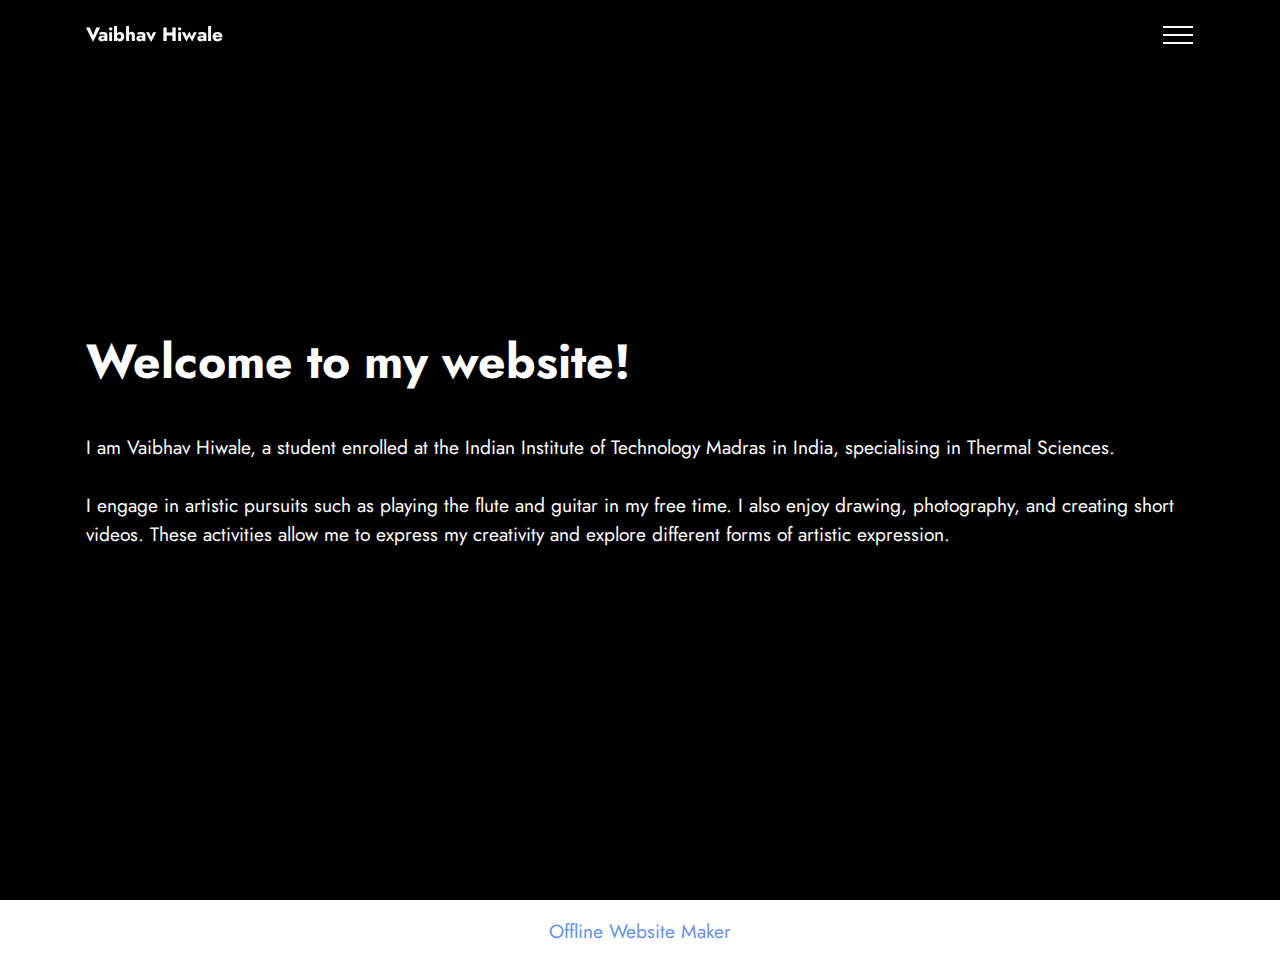
==== index.html @ 2e1b5f5d "u" ====
<!DOCTYPE html>
<html  >
<head>
  <!-- Site made with Mobirise Website Builder v5.9.6, https://mobirise.com -->
  <meta charset="UTF-8">
  <meta http-equiv="X-UA-Compatible" content="IE=edge">
  <meta name="generator" content="Mobirise v5.9.6, mobirise.com">
  <meta name="viewport" content="width=device-width, initial-scale=1, minimum-scale=1">
  <link rel="shortcut icon" href="assets/images/website-128x128.png" type="image/x-icon">
  <meta name="description" content="">
  
  
  <title>Home</title>
  <link rel="stylesheet" href="assets/bootstrap/css/bootstrap.min.css">
  <link rel="stylesheet" href="assets/bootstrap/css/bootstrap-grid.min.css">
  <link rel="stylesheet" href="assets/bootstrap/css/bootstrap-reboot.min.css">
  <link rel="stylesheet" href="assets/dropdown/css/style.css">
  <link rel="stylesheet" href="assets/socicon/css/styles.css">
  <link rel="stylesheet" href="assets/theme/css/style.css">
  <link rel="preload" href="https://fonts.googleapis.com/css?family=Jost:100,200,300,400,500,600,700,800,900,100i,200i,300i,400i,500i,600i,700i,800i,900i&display=swap" as="style" onload="this.onload=null;this.rel='stylesheet'">
  <noscript><link rel="stylesheet" href="https://fonts.googleapis.com/css?family=Jost:100,200,300,400,500,600,700,800,900,100i,200i,300i,400i,500i,600i,700i,800i,900i&display=swap"></noscript>
  <link rel="preload" as="style" href="assets/mobirise/css/mbr-additional.css"><link rel="stylesheet" href="assets/mobirise/css/mbr-additional.css" type="text/css">

  
  
  
</head>
<body>
  
  <section data-bs-version="5.1" class="menu menu1 cid-tHlv0m3XBg" once="menu" id="menu1-1">
    

    <nav class="navbar navbar-dropdown navbar-fixed-top collapsed">
        <div class="container">
            <div class="navbar-brand">
                
                <span class="navbar-caption-wrap"><a class="navbar-caption text-white display-7" href="index.html">Vaibhav Hiwale</a></span>
            </div>
            <button class="navbar-toggler" type="button" data-toggle="collapse" data-bs-toggle="collapse" data-target="#navbarSupportedContent" data-bs-target="#navbarSupportedContent" aria-controls="navbarNavAltMarkup" aria-expanded="false" aria-label="Toggle navigation">
                <div class="hamburger">
                    <span></span>
                    <span></span>
                    <span></span>
                    <span></span>
                </div>
            </button>
            <div class="collapse navbar-collapse" id="navbarSupportedContent">
                <ul class="navbar-nav nav-dropdown nav-right" data-app-modern-menu="true"><li class="nav-item dropdown"><a class="nav-link link text-white text-primary dropdown-toggle display-4" href="page1.html" data-toggle="dropdown-submenu" data-bs-toggle="dropdown" data-bs-auto-close="outside" aria-expanded="false">Blog</a><div class="dropdown-menu" aria-labelledby="dropdown-303"><a class="text-white text-primary dropdown-item display-4" href="blog_lightyear.html">Lightyear</a></div></li><li class="nav-item"><a class="nav-link link text-white text-primary display-4" href="cv.html">CV</a></li><li class="nav-item"><a class="nav-link link text-white text-primary display-4" href="portfolio.html">Portfolio</a></li>
                    
                    <li class="nav-item"><a class="nav-link link text-white text-primary display-4" href="contact.html">Contact</a>
                    </li></ul>
                <div class="icons-menu">
                    <a class="iconfont-wrapper" href="https://www.linkedin.com/in/vaibhavhiwale/" target="_blank">
                        <span class="p-2 mbr-iconfont socicon-linkedin socicon"></span>
                    </a>
                    <a class="iconfont-wrapper" href="https://twitter.com/hiwale_vaibhav" target="_blank">
                        <span class="p-2 mbr-iconfont socicon-twitter socicon"></span>
                    </a>
                    <a class="iconfont-wrapper" href="https://www.instagram.com/hiwale.vaibhav/" target="_blank">
                        <span class="p-2 mbr-iconfont socicon-instagram socicon"></span>
                    </a>
                    
                </div>
                
            </div>
        </div>
    </nav>
</section>

<section data-bs-version="5.1" class="header1 cid-tHlwFJRKzI mbr-fullscreen" id="header1-3">

    

    
    

    <div class="container">
        <div class="row justify-content-center">
            <div class="col-12 col-lg-12">
                <h1 class="mbr-section-title mbr-fonts-style mb-3 display-2"><strong>Welcome to my website!</strong></h1>
                
                <p class="mbr-text mbr-fonts-style display-7"><br>I am Vaibhav Hiwale, a student enrolled at the Indian Institute of Technology Madras in India, specialising in Thermal Sciences.<br>
<br>I engage in artistic pursuits such as playing the flute and guitar in my free time. I also enjoy drawing, photography, and creating short videos. These activities allow me to express my creativity and explore different forms of artistic expression.<br></p>
                
            </div>
        </div>
    </div>
</section><section class="display-7" style="padding: 0;align-items: center;justify-content: center;flex-wrap: wrap;    align-content: center;display: flex;position: relative;height: 4rem;"><a href="https://mobiri.se/3037209" style="flex: 1 1;height: 4rem;position: absolute;width: 100%;z-index: 1;"><img alt="" style="height: 4rem;" src="[data-uri]"></a><p style="margin: 0;text-align: center;" class="display-7">&#8204;</p><a style="z-index:1" href="https://mobirise.com/offline-website-builder.html">Offline Website Maker</a></section><script src="assets/bootstrap/js/bootstrap.bundle.min.js"></script>  <script src="assets/smoothscroll/smooth-scroll.js"></script>  <script src="assets/ytplayer/index.js"></script>  <script src="assets/dropdown/js/navbar-dropdown.js"></script>  <script src="assets/theme/js/script.js"></script>  
  
  
</body>
</html>
---- assets/dropdown/css/style.css ----
.navbar-dropdown {
  left: 0;
  padding: 0;
  position: absolute;
  right: 0;
  top: 0;
  transition: all 0.45s ease;
  z-index: 1030;
  background: #282828; }
  .navbar-dropdown .navbar-logo {
    margin-right: 0.8rem;
    transition: margin 0.3s ease-in-out;
    vertical-align: middle; }
    .navbar-dropdown .navbar-logo img {
      height: 3.125rem;
      transition: all 0.3s ease-in-out; }
    .navbar-dropdown .navbar-logo.mbr-iconfont {
      font-size: 3.125rem;
      line-height: 3.125rem; }
  .navbar-dropdown .navbar-caption {
    font-weight: 700;
    white-space: normal;
    vertical-align: -4px;
    line-height: 3.125rem !important; }
    .navbar-dropdown .navbar-caption, .navbar-dropdown .navbar-caption:hover {
      color: inherit;
      text-decoration: none; }
  .navbar-dropdown .mbr-iconfont + .navbar-caption {
    vertical-align: -1px; }
  .navbar-dropdown.navbar-fixed-top {
    position: fixed; }
  .navbar-dropdown .navbar-brand span {
    vertical-align: -4px; }
  .navbar-dropdown.bg-color.transparent {
    background: none; }
  .navbar-dropdown.navbar-short .navbar-brand {
    padding: 0.625rem 0; }
    .navbar-dropdown.navbar-short .navbar-brand span {
      vertical-align: -1px; }
  .navbar-dropdown.navbar-short .navbar-caption {
    line-height: 2.375rem !important;
    vertical-align: -2px; }
  .navbar-dropdown.navbar-short .navbar-logo {
    margin-right: 0.5rem; }
    .navbar-dropdown.navbar-short .navbar-logo img {
      height: 2.375rem; }
    .navbar-dropdown.navbar-short .navbar-logo.mbr-iconfont {
      font-size: 2.375rem;
      line-height: 2.375rem; }
  .navbar-dropdown.navbar-short .mbr-table-cell {
    height: 3.625rem; }
  .navbar-dropdown .navbar-close {
    left: 0.6875rem;
    position: fixed;
    top: 0.75rem;
    z-index: 1000; }
  .navbar-dropdown .hamburger-icon {
    content: "";
    display: inline-block;
    vertical-align: middle;
    width: 16px;
    -webkit-box-shadow: 0 -6px 0 1px #282828,0 0 0 1px #282828,0 6px 0 1px #282828;
    -moz-box-shadow: 0 -6px 0 1px #282828,0 0 0 1px #282828,0 6px 0 1px #282828;
    box-shadow: 0 -6px 0 1px #282828,0 0 0 1px #282828,0 6px 0 1px #282828; }

.dropdown-menu .dropdown-toggle[data-toggle="dropdown-submenu"]::after {
  border-bottom: 0.35em solid transparent;
  border-left: 0.35em solid;
  border-right: 0;
  border-top: 0.35em solid transparent;
  margin-left: 0.3rem; }

.dropdown-menu .dropdown-item:focus {
  outline: 0; }

.nav-dropdown {
  font-size: 0.75rem;
  font-weight: 500;
  height: auto !important; }
  .nav-dropdown .nav-btn {
    padding-left: 1rem; }
  .nav-dropdown .link {
    margin: .667em 1.667em;
    font-weight: 500;
    padding: 0;
    transition: color .2s ease-in-out; }
    .nav-dropdown .link.dropdown-toggle {
      margin-right: 2.583em; }
      .nav-dropdown .link.dropdown-toggle::after {
        margin-left: .25rem;
        border-top: 0.35em solid;
        border-right: 0.35em solid transparent;
        border-left: 0.35em solid transparent;
        border-bottom: 0; }
      .nav-dropdown .link.dropdown-toggle[aria-expanded="true"] {
        margin: 0;
        padding: 0.667em 3.263em  0.667em 1.667em; }
  .nav-dropdown .link::after,
  .nav-dropdown .dropdown-item::after {
    color: inherit; }
  .nav-dropdown .btn {
    font-size: 0.75rem;
    font-weight: 700;
    letter-spacing: 0;
    margin-bottom: 0;
    padding-left: 1.25rem;
    padding-right: 1.25rem; }
  .nav-dropdown .dropdown-menu {
    border-radius: 0;
    border: 0;
    left: 0;
    margin: 0;
    padding-bottom: 1.25rem;
    padding-top: 1.25rem;
    position: relative; }
  .nav-dropdown .dropdown-submenu {
    margin-left: 0.125rem;
    top: 0; }
  .nav-dropdown .dropdown-item {
    font-weight: 500;
    line-height: 2;
    padding: 0.3846em 4.615em 0.3846em 1.5385em;
    position: relative;
    transition: color .2s ease-in-out, background-color .2s ease-in-out; }
    .nav-dropdown .dropdown-item::after {
      margin-top: -0.3077em;
      position: absolute;
      right: 1.1538em;
      top: 50%; }
    .nav-dropdown .dropdown-item:focus, .nav-dropdown .dropdown-item:hover {
      background: none; }

@media (max-width: 767px) {
  .nav-dropdown.navbar-toggleable-sm {
    bottom: 0;
    display: none;
    left: 0;
    overflow-x: hidden;
    position: fixed;
    top: 0;
    transform: translateX(-100%);
    -ms-transform: translateX(-100%);
    -webkit-transform: translateX(-100%);
    width: 18.75rem;
    z-index: 999; } }
.nav-dropdown.navbar-toggleable-xl {
  bottom: 0;
  display: none;
  left: 0;
  overflow-x: hidden;
  position: fixed;
  top: 0;
  transform: translateX(-100%);
  -ms-transform: translateX(-100%);
  -webkit-transform: translateX(-100%);
  width: 18.75rem;
  z-index: 999; }

.nav-dropdown-sm {
  display: block !important;
  overflow-x: hidden;
  overflow: auto;
  padding-top: 3.875rem; }
  .nav-dropdown-sm::after {
    content: "";
    display: block;
    height: 3rem;
    width: 100%; }
  .nav-dropdown-sm.collapse.in ~ .navbar-close {
    display: block !important; }
  .nav-dropdown-sm.collapsing, .nav-dropdown-sm.collapse.in {
    transform: translateX(0);
    -ms-transform: translateX(0);
    -webkit-transform: translateX(0);
    transition: all 0.25s ease-out;
    -webkit-transition: all 0.25s ease-out;
    background: #282828; }
  .nav-dropdown-sm.collapsing[aria-expanded="false"] {
    transform: translateX(-100%);
    -ms-transform: translateX(-100%);
    -webkit-transform: translateX(-100%); }
  .nav-dropdown-sm .nav-item {
    display: block;
    margin-left: 0 !important;
    padding-left: 0; }
  .nav-dropdown-sm .link,
  .nav-dropdown-sm .dropdown-item {
    border-top: 1px dotted rgba(255, 255, 255, 0.1);
    font-size: 0.8125rem;
    line-height: 1.6;
    margin: 0 !important;
    padding: 0.875rem 2.4rem 0.875rem 1.5625rem !important;
    position: relative;
    white-space: normal; }
    .nav-dropdown-sm .link:focus, .nav-dropdown-sm .link:hover,
    .nav-dropdown-sm .dropdown-item:focus,
    .nav-dropdown-sm .dropdown-item:hover {
      background: rgba(0, 0, 0, 0.2) !important;
      color: #c0a375; }
  .nav-dropdown-sm .nav-btn {
    position: relative;
    padding: 1.5625rem 1.5625rem 0 1.5625rem; }
    .nav-dropdown-sm .nav-btn::before {
      border-top: 1px dotted rgba(255, 255, 255, 0.1);
      content: "";
      left: 0;
      position: absolute;
      top: 0;
      width: 100%; }
    .nav-dropdown-sm .nav-btn + .nav-btn {
      padding-top: 0.625rem; }
      .nav-dropdown-sm .nav-btn + .nav-btn::before {
        display: none; }
  .nav-dropdown-sm .btn {
    padding: 0.625rem 0; }
  .nav-dropdown-sm .dropdown-toggle[data-toggle="dropdown-submenu"]::after {
    margin-left: .25rem;
    border-top: 0.35em solid;
    border-right: 0.35em solid transparent;
    border-left: 0.35em solid transparent;
    border-bottom: 0; }
  .nav-dropdown-sm .dropdown-toggle[data-toggle="dropdown-submenu"][aria-expanded="true"]::after {
    border-top: 0;
    border-right: 0.35em solid transparent;
    border-left: 0.35em solid transparent;
    border-bottom: 0.35em solid; }
  .nav-dropdown-sm .dropdown-menu {
    margin: 0;
    padding: 0;
    position: relative;
    top: 0;
    left: 0;
    width: 100%;
    border: 0;
    float: none;
    border-radius: 0;
    background: none; }
  .nav-dropdown-sm .dropdown-submenu {
    left: 100%;
    margin-left: 0.125rem;
    margin-top: -1.25rem;
    top: 0; }

.navbar-toggleable-sm .nav-dropdown .dropdown-menu {
  position: absolute; }

.navbar-toggleable-sm .nav-dropdown .dropdown-submenu {
  left: 100%;
  margin-left: 0.125rem;
  margin-top: -1.25rem;
  top: 0; }

.navbar-toggleable-sm.opened .nav-dropdown .dropdown-menu {
  position: relative; }

.navbar-toggleable-sm.opened .nav-dropdown .dropdown-submenu {
  left: 0;
  margin-left: 00rem;
  margin-top: 0rem;
  top: 0; }

.is-builder .nav-dropdown.collapsing {
  transition: none !important; }
---- assets/socicon/css/styles.css ----
@charset "UTF-8";

@font-face {
  font-family: 'Socicon';
  src:  url('../fonts/socicon.eot');
  src:  url('../fonts/socicon.eot?#iefix') format('embedded-opentype'),
    url('../fonts/socicon.woff2') format('woff2'),
    url('../fonts/socicon.ttf') format('truetype'),
    url('../fonts/socicon.woff') format('woff'),
    url('../fonts/socicon.svg#socicon') format('svg');
  font-weight: normal;
  font-style: normal;
  font-display: swap;
}

[data-icon]:before {
  font-family: "socicon" !important;
  content: attr(data-icon);
  font-style: normal !important;
  font-weight: normal !important;
  font-variant: normal !important;
  text-transform: none !important;
  speak: none;
  line-height: 1;
  -webkit-font-smoothing: antialiased;
  -moz-osx-font-smoothing: grayscale;
}

[class^="socicon-"], [class*=" socicon-"] {
  /* use !important to prevent issues with browser extensions that change fonts */
  font-family: 'Socicon' !important;
  speak: none;
  font-style: normal;
  font-weight: normal;
  font-variant: normal;
  text-transform: none;
  line-height: 1;

  /* Better Font Rendering =========== */
  -webkit-font-smoothing: antialiased;
  -moz-osx-font-smoothing: grayscale;
}

.socicon-eitaa:before {
  content: "\e97c";
}
.socicon-soroush:before {
  content: "\e97d";
}
.socicon-bale:before {
  content: "\e97e";
}
.socicon-zazzle:before {
  content: "\e97b";
}
.socicon-society6:before {
  content: "\e97a";
}
.socicon-redbubble:before {
  content: "\e979";
}
.socicon-avvo:before {
  content: "\e978";
}
.socicon-stitcher:before {
  content: "\e977";
}
.socicon-googlehangouts:before {
  content: "\e974";
}
.socicon-dlive:before {
  content: "\e975";
}
.socicon-vsco:before {
  content: "\e976";
}
.socicon-flipboard:before {
  content: "\e973";
}
.socicon-ubuntu:before {
  content: "\e958";
}
.socicon-artstation:before {
  content: "\e959";
}
.socicon-invision:before {
  content: "\e95a";
}
.socicon-torial:before {
  content: "\e95b";
}
.socicon-collectorz:before {
  content: "\e95c";
}
.socicon-seenthis:before {
  content: "\e95d";
}
.socicon-googleplaymusic:before {
  content: "\e95e";
}
.socicon-debian:before {
  content: "\e95f";
}
.socicon-filmfreeway:before {
  content: "\e960";
}
.socicon-gnome:before {
  content: "\e961";
}
.socicon-itchio:before {
  content: "\e962";
}
.socicon-jamendo:before {
  content: "\e963";
}
.socicon-mix:before {
  content: "\e964";
}
.socicon-sharepoint:before {
  content: "\e965";
}
.socicon-tinder:before {
  content: "\e966";
}
.socicon-windguru:before {
  content: "\e967";
}
.socicon-cdbaby:before {
  content: "\e968";
}
.socicon-elementaryos:before {
  content: "\e969";
}
.socicon-stage32:before {
  content: "\e96a";
}
.socicon-tiktok:before {
  content: "\e96b";
}
.socicon-gitter:before {
  content: "\e96c";
}
.socicon-letterboxd:before {
  content: "\e96d";
}
.socicon-threema:before {
  content: "\e96e";
}
.socicon-splice:before {
  content: "\e96f";
}
.socicon-metapop:before {
  content: "\e970";
}
.socicon-naver:before {
  content: "\e971";
}
.socicon-remote:before {
  content: "\e972";
}
.socicon-internet:before {
  content: "\e957";
}
.socicon-moddb:before {
  content: "\e94b";
}
.socicon-indiedb:before {
  content: "\e94c";
}
.socicon-traxsource:before {
  content: "\e94d";
}
.socicon-gamefor:before {
  content: "\e94e";
}
.socicon-pixiv:before {
  content: "\e94f";
}
.socicon-myanimelist:before {
  content: "\e950";
}
.socicon-blackberry:before {
  content: "\e951";
}
.socicon-wickr:before {
  content: "\e952";
}
.socicon-spip:before {
  content: "\e953";
}
.socicon-napster:before {
  content: "\e954";
}
.socicon-beatport:before {
  content: "\e955";
}
.socicon-hackerone:before {
  content: "\e956";
}
.socicon-hackernews:before {
  content: "\e946";
}
.socicon-smashwords:before {
  content: "\e947";
}
.socicon-kobo:before {
  content: "\e948";
}
.socicon-bookbub:before {
  content: "\e949";
}
.socicon-mailru:before {
  content: "\e94a";
}
.socicon-gitlab:before {
  content: "\e945";
}
.socicon-instructables:before {
  content: "\e944";
}
.socicon-portfolio:before {
  content: "\e943";
}
.socicon-codered:before {
  content: "\e940";
}
.socicon-origin:before {
  content: "\e941";
}
.socicon-nextdoor:before {
  content: "\e942";
}
.socicon-udemy:before {
  content: "\e93f";
}
.socicon-livemaster:before {
  content: "\e93e";
}
.socicon-crunchbase:before {
  content: "\e93b";
}
.socicon-homefy:before {
  content: "\e93c";
}
.socicon-calendly:before {
  content: "\e93d";
}
.socicon-realtor:before {
  content: "\e90f";
}
.socicon-tidal:before {
  content: "\e910";
}
.socicon-qobuz:before {
  content: "\e911";
}
.socicon-natgeo:before {
  content: "\e912";
}
.socicon-mastodon:before {
  content: "\e913";
}
.socicon-unsplash:before {
  content: "\e914";
}
.socicon-homeadvisor:before {
  content: "\e915";
}
.socicon-angieslist:before {
  content: "\e916";
}
.socicon-codepen:before {
  content: "\e917";
}
.socicon-slack:before {
  content: "\e918";
}
.socicon-openaigym:before {
  content: "\e919";
}
.socicon-logmein:before {
  content: "\e91a";
}
.socicon-fiverr:before {
  content: "\e91b";
}
.socicon-gotomeeting:before {
  content: "\e91c";
}
.socicon-aliexpress:before {
  content: "\e91d";
}
.socicon-guru:before {
  content: "\e91e";
}
.socicon-appstore:before {
  content: "\e91f";
}
.socicon-homes:before {
  content: "\e920";
}
.socicon-zoom:before {
  content: "\e921";
}
.socicon-alibaba:before {
  content: "\e922";
}
.socicon-craigslist:before {
  content: "\e923";
}
.socicon-wix:before {
  content: "\e924";
}
.socicon-redfin:before {
  content: "\e925";
}
.socicon-googlecalendar:before {
  content: "\e926";
}
.socicon-shopify:before {
  content: "\e927";
}
.socicon-freelancer:before {
  content: "\e928";
}
.socicon-seedrs:before {
  content: "\e929";
}
.socicon-bing:before {
  content: "\e92a";
}
.socicon-doodle:before {
  content: "\e92b";
}
.socicon-bonanza:before {
  content: "\e92c";
}
.socicon-squarespace:before {
  content: "\e92d";
}
.socicon-toptal:before {
  content: "\e92e";
}
.socicon-gust:before {
  content: "\e92f";
}
.socicon-ask:before {
  content: "\e930";
}
.socicon-trulia:before {
  content: "\e931";
}
.socicon-loomly:before {
  content: "\e932";
}
.socicon-ghost:before {
  content: "\e933";
}
.socicon-upwork:before {
  content: "\e934";
}
.socicon-fundable:before {
  content: "\e935";
}
.socicon-booking:before {
  content: "\e936";
}
.socicon-googlemaps:before {
  content: "\e937";
}
.socicon-zillow:before {
  content: "\e938";
}
.socicon-niconico:before {
  content: "\e939";
}
.socicon-toneden:before {
  content: "\e93a";
}
.socicon-augment:before {
  content: "\e908";
}
.socicon-bitbucket:before {
  content: "\e909";
}
.socicon-fyuse:before {
  content: "\e90a";
}
.socicon-yt-gaming:before {
  content: "\e90b";
}
.socicon-sketchfab:before {
  content: "\e90c";
}
.socicon-mobcrush:before {
  content: "\e90d";
}
.socicon-microsoft:before {
  content: "\e90e";
}
.socicon-pandora:before {
  content: "\e907";
}
.socicon-messenger:before {
  content: "\e906";
}
.socicon-gamewisp:before {
  content: "\e905";
}
.socicon-bloglovin:before {
  content: "\e904";
}
.socicon-tunein:before {
  content: "\e903";
}
.socicon-gamejolt:before {
  content: "\e901";
}
.socicon-trello:before {
  content: "\e902";
}
.socicon-spreadshirt:before {
  content: "\e900";
}
.socicon-500px:before {
  content: "\e000";
}
.socicon-8tracks:before {
  content: "\e001";
}
.socicon-airbnb:before {
  content: "\e002";
}
.socicon-alliance:before {
  content: "\e003";
}
.socicon-amazon:before {
  content: "\e004";
}
.socicon-amplement:before {
  content: "\e005";
}
.socicon-android:before {
  content: "\e006";
}
.socicon-angellist:before {
  content: "\e007";
}
.socicon-apple:before {
  content: "\e008";
}
.socicon-appnet:before {
  content: "\e009";
}
.socicon-baidu:before {
  content: "\e00a";
}
.socicon-bandcamp:before {
  content: "\e00b";
}
.socicon-battlenet:before {
  content: "\e00c";
}
.socicon-mixer:before {
  content: "\e00d";
}
.socicon-bebee:before {
  content: "\e00e";
}
.socicon-bebo:before {
  content: "\e00f";
}
.socicon-behance:before {
  content: "\e010";
}
.socicon-blizzard:before {
  content: "\e011";
}
.socicon-blogger:before {
  content: "\e012";
}
.socicon-buffer:before {
  content: "\e013";
}
.socicon-chrome:before {
  content: "\e014";
}
.socicon-coderwall:before {
  content: "\e015";
}
.socicon-curse:before {
  content: "\e016";
}
.socicon-dailymotion:before {
  content: "\e017";
}
.socicon-deezer:before {
  content: "\e018";
}
.socicon-delicious:before {
  content: "\e019";
}
.socicon-deviantart:before {
  content: "\e01a";
}
.socicon-diablo:before {
  content: "\e01b";
}
.socicon-digg:before {
  content: "\e01c";
}
.socicon-discord:before {
  content: "\e01d";
}
.socicon-disqus:before {
  content: "\e01e";
}
.socicon-douban:before {
  content: "\e01f";
}
.socicon-draugiem:before {
  content: "\e020";
}
.socicon-dribbble:before {
  content: "\e021";
}
.socicon-drupal:before {
  content: "\e022";
}
.socicon-ebay:before {
  content: "\e023";
}
.socicon-ello:before {
  content: "\e024";
}
.socicon-endomodo:before {
  content: "\e025";
}
.socicon-envato:before {
  content: "\e026";
}
.socicon-etsy:before {
  content: "\e027";
}
.socicon-facebook:before {
  content: "\e028";
}
.socicon-feedburner:before {
  content: "\e029";
}
.socicon-filmweb:before {
  content: "\e02a";
}
.socicon-firefox:before {
  content: "\e02b";
}
.socicon-flattr:before {
  content: "\e02c";
}
.socicon-flickr:before {
  content: "\e02d";
}
.socicon-formulr:before {
  content: "\e02e";
}
.socicon-forrst:before {
  content: "\e02f";
}
.socicon-foursquare:before {
  content: "\e030";
}
.socicon-friendfeed:before {
  content: "\e031";
}
.socicon-github:before {
  content: "\e032";
}
.socicon-goodreads:before {
  content: "\e033";
}
.socicon-google:before {
  content: "\e034";
}
.socicon-googlescholar:before {
  content: "\e035";
}
.socicon-googlegroups:before {
  content: "\e036";
}
.socicon-googlephotos:before {
  content: "\e037";
}
.socicon-googleplus:before {
  content: "\e038";
}
.socicon-grooveshark:before {
  content: "\e039";
}
.socicon-hackerrank:before {
  content: "\e03a";
}
.socicon-hearthstone:before {
  content: "\e03b";
}
.socicon-hellocoton:before {
  content: "\e03c";
}
.socicon-heroes:before {
  content: "\e03d";
}
.socicon-smashcast:before {
  content: "\e03e";
}
.socicon-horde:before {
  content: "\e03f";
}
.socicon-houzz:before {
  content: "\e040";
}
.socicon-icq:before {
  content: "\e041";
}
.socicon-identica:before {
  content: "\e042";
}
.socicon-imdb:before {
  content: "\e043";
}
.socicon-instagram:before {
  content: "\e044";
}
.socicon-issuu:before {
  content: "\e045";
}
.socicon-istock:before {
  content: "\e046";
}
.socicon-itunes:before {
  content: "\e047";
}
.socicon-keybase:before {
  content: "\e048";
}
.socicon-lanyrd:before {
  content: "\e049";
}
.socicon-lastfm:before {
  content: "\e04a";
}
.socicon-line:before {
  content: "\e04b";
}
.socicon-linkedin:before {
  content: "\e04c";
}
.socicon-livejournal:before {
  content: "\e04d";
}
.socicon-lyft:before {
  content: "\e04e";
}
.socicon-macos:before {
  content: "\e04f";
}
.socicon-mail:before {
  content: "\e050";
}
.socicon-medium:before {
  content: "\e051";
}
.socicon-meetup:before {
  content: "\e052";
}
.socicon-mixcloud:before {
  content: "\e053";
}
.socicon-modelmayhem:before {
  content: "\e054";
}
.socicon-mumble:before {
  content: "\e055";
}
.socicon-myspace:before {
  content: "\e056";
}
.socicon-newsvine:before {
  content: "\e057";
}
.socicon-nintendo:before {
  content: "\e058";
}
.socicon-npm:before {
  content: "\e059";
}
.socicon-odnoklassniki:before {
  content: "\e05a";
}
.socicon-openid:before {
  content: "\e05b";
}
.socicon-opera:before {
  content: "\e05c";
}
.socicon-outlook:before {
  content: "\e05d";
}
.socicon-overwatch:before {
  content: "\e05e";
}
.socicon-patreon:before {
  content: "\e05f";
}
.socicon-paypal:before {
  content: "\e060";
}
.socicon-periscope:before {
  content: "\e061";
}
.socicon-persona:before {
  content: "\e062";
}
.socicon-pinterest:before {
  content: "\e063";
}
.socicon-play:before {
  content: "\e064";
}
.socicon-player:before {
  content: "\e065";
}
.socicon-playstation:before {
  content: "\e066";
}
.socicon-pocket:before {
  content: "\e067";
}
.socicon-qq:before {
  content: "\e068";
}
.socicon-quora:before {
  content: "\e069";
}
.socicon-raidcall:before {
  content: "\e06a";
}
.socicon-ravelry:before {
  content: "\e06b";
}
.socicon-reddit:before {
  content: "\e06c";
}
.socicon-renren:before {
  content: "\e06d";
}
.socicon-researchgate:before {
  content: "\e06e";
}
.socicon-residentadvisor:before {
  content: "\e06f";
}
.socicon-reverbnation:before {
  content: "\e070";
}
.socicon-rss:before {
  content: "\e071";
}
.socicon-sharethis:before {
  content: "\e072";
}
.socicon-skype:before {
  content: "\e073";
}
.socicon-slideshare:before {
  content: "\e074";
}
.socicon-smugmug:before {
  content: "\e075";
}
.socicon-snapchat:before {
  content: "\e076";
}
.socicon-songkick:before {
  content: "\e077";
}
.socicon-soundcloud:before {
  content: "\e078";
}
.socicon-spotify:before {
  content: "\e079";
}
.socicon-stackexchange:before {
  content: "\e07a";
}
.socicon-stackoverflow:before {
  content: "\e07b";
}
.socicon-starcraft:before {
  content: "\e07c";
}
.socicon-stayfriends:before {
  content: "\e07d";
}
.socicon-steam:before {
  content: "\e07e";
}
.socicon-storehouse:before {
  content: "\e07f";
}
.socicon-strava:before {
  content: "\e080";
}
.socicon-streamjar:before {
  content: "\e081";
}
.socicon-stumbleupon:before {
  content: "\e082";
}
.socicon-swarm:before {
  content: "\e083";
}
.socicon-teamspeak:before {
  content: "\e084";
}
.socicon-teamviewer:before {
  content: "\e085";
}
.socicon-technorati:before {
  content: "\e086";
}
.socicon-telegram:before {
  content: "\e087";
}
.socicon-tripadvisor:before {
  content: "\e088";
}
.socicon-tripit:before {
  content: "\e089";
}
.socicon-triplej:before {
  content: "\e08a";
}
.socicon-tumblr:before {
  content: "\e08b";
}
.socicon-twitch:before {
  content: "\e08c";
}
.socicon-twitter:before {
  content: "\e08d";
}
.socicon-uber:before {
  content: "\e08e";
}
.socicon-ventrilo:before {
  content: "\e08f";
}
.socicon-viadeo:before {
  content: "\e090";
}
.socicon-viber:before {
  content: "\e091";
}
.socicon-viewbug:before {
  content: "\e092";
}
.socicon-vimeo:before {
  content: "\e093";
}
.socicon-vine:before {
  content: "\e094";
}
.socicon-vkontakte:before {
  content: "\e095";
}
.socicon-warcraft:before {
  content: "\e096";
}
.socicon-wechat:before {
  content: "\e097";
}
.socicon-weibo:before {
  content: "\e098";
}
.socicon-whatsapp:before {
  content: "\e099";
}
.socicon-wikipedia:before {
  content: "\e09a";
}
.socicon-windows:before {
  content: "\e09b";
}
.socicon-wordpress:before {
  content: "\e09c";
}
.socicon-wykop:before {
  content: "\e09d";
}
.socicon-xbox:before {
  content: "\e09e";
}
.socicon-xing:before {
  content: "\e09f";
}
.socicon-yahoo:before {
  content: "\e0a0";
}
.socicon-yammer:before {
  content: "\e0a1";
}
.socicon-yandex:before {
  content: "\e0a2";
}
.socicon-yelp:before {
  content: "\e0a3";
}
.socicon-younow:before {
  content: "\e0a4";
}
.socicon-youtube:before {
  content: "\e0a5";
}
.socicon-zapier:before {
  content: "\e0a6";
}
.socicon-zerply:before {
  content: "\e0a7";
}
.socicon-zomato:before {
  content: "\e0a8";
}
.socicon-zynga:before {
  content: "\e0a9";
}
---- assets/theme/css/style.css ----
@charset "UTF-8";
section {
  background-color: #ffffff;
}

body {
  font-style: normal;
  line-height: 1.5;
  font-weight: 400;
  color: #232323;
  position: relative;
}

button {
  background-color: transparent;
  border-color: transparent;
}

section,
.container,
.container-fluid {
  position: relative;
  word-wrap: break-word;
}

a.mbr-iconfont:hover {
  text-decoration: none;
}

.article .lead p,
.article .lead ul,
.article .lead ol,
.article .lead pre,
.article .lead blockquote {
  margin-bottom: 0;
}

a {
  font-style: normal;
  font-weight: 400;
  cursor: pointer;
}
a, a:hover {
  text-decoration: none;
}

.mbr-section-title {
  font-style: normal;
  line-height: 1.3;
}

.mbr-section-subtitle {
  line-height: 1.3;
}

.mbr-text {
  font-style: normal;
  line-height: 1.7;
}

h1,
h2,
h3,
h4,
h5,
h6,
.display-1,
.display-2,
.display-4,
.display-5,
.display-7,
span,
p,
a {
  line-height: 1;
  word-break: break-word;
  word-wrap: break-word;
  font-weight: 400;
}

b,
strong {
  font-weight: bold;
}

input:-webkit-autofill, input:-webkit-autofill:hover, input:-webkit-autofill:focus, input:-webkit-autofill:active {
  transition-delay: 9999s;
  -webkit-transition-property: background-color, color;
  transition-property: background-color, color;
}

textarea[type=hidden] {
  display: none;
}

section {
  background-position: 50% 50%;
  background-repeat: no-repeat;
  background-size: cover;
}
section .mbr-background-video,
section .mbr-background-video-preview {
  position: absolute;
  bottom: 0;
  left: 0;
  right: 0;
  top: 0;
}

.hidden {
  visibility: hidden;
}

.mbr-z-index20 {
  z-index: 20;
}

/*! Base colors */
.mbr-white {
  color: #ffffff;
}

.mbr-black {
  color: #111111;
}

.mbr-bg-white {
  background-color: #ffffff;
}

.mbr-bg-black {
  background-color: #000000;
}

/*! Text-aligns */
.align-left {
  text-align: left;
}

.align-center {
  text-align: center;
}

.align-right {
  text-align: right;
}

/*! Font-weight  */
.mbr-light {
  font-weight: 300;
}

.mbr-regular {
  font-weight: 400;
}

.mbr-semibold {
  font-weight: 500;
}

.mbr-bold {
  font-weight: 700;
}

/*! Media  */
.media-content {
  flex-basis: 100%;
}

.media-container-row {
  display: flex;
  flex-direction: row;
  flex-wrap: wrap;
  justify-content: center;
  align-content: center;
  align-items: start;
}
.media-container-row .media-size-item {
  width: 400px;
}

.media-container-column {
  display: flex;
  flex-direction: column;
  flex-wrap: wrap;
  justify-content: center;
  align-content: center;
  align-items: stretch;
}
.media-container-column > * {
  width: 100%;
}

@media (min-width: 992px) {
  .media-container-row {
    flex-wrap: nowrap;
  }
}
figure {
  margin-bottom: 0;
  overflow: hidden;
}

figure[mbr-media-size] {
  transition: width 0.1s;
}

img,
iframe {
  display: block;
  width: 100%;
}

.card {
  background-color: transparent;
  border: none;
}

.card-box {
  width: 100%;
}

.card-img {
  text-align: center;
  flex-shrink: 0;
  -webkit-flex-shrink: 0;
}

.media {
  max-width: 100%;
  margin: 0 auto;
}

.mbr-figure {
  align-self: center;
}

.media-container > div {
  max-width: 100%;
}

.mbr-figure img,
.card-img img {
  width: 100%;
}

@media (max-width: 991px) {
  .media-size-item {
    width: auto !important;
  }

  .media {
    width: auto;
  }

  .mbr-figure {
    width: 100% !important;
  }
}
/*! Buttons */
.mbr-section-btn {
  margin-left: -0.6rem;
  margin-right: -0.6rem;
  font-size: 0;
}

.btn {
  font-weight: 600;
  border-width: 1px;
  font-style: normal;
  margin: 0.6rem 0.6rem;
  white-space: normal;
  transition: all 0.2s ease-in-out;
  display: inline-flex;
  align-items: center;
  justify-content: center;
  word-break: break-word;
}

.btn-sm {
  font-weight: 600;
  letter-spacing: 0px;
  transition: all 0.3s ease-in-out;
}

.btn-md {
  font-weight: 600;
  letter-spacing: 0px;
  transition: all 0.3s ease-in-out;
}

.btn-lg {
  font-weight: 600;
  letter-spacing: 0px;
  transition: all 0.3s ease-in-out;
}

.btn-form {
  margin: 0;
}
.btn-form:hover {
  cursor: pointer;
}

nav .mbr-section-btn {
  margin-left: 0rem;
  margin-right: 0rem;
}

/*! Btn icon margin */
.btn .mbr-iconfont,
.btn.btn-sm .mbr-iconfont {
  order: 1;
  cursor: pointer;
  margin-left: 0.5rem;
  vertical-align: sub;
}

.btn.btn-md .mbr-iconfont,
.btn.btn-md .mbr-iconfont {
  margin-left: 0.8rem;
}

.mbr-regular {
  font-weight: 400;
}

.mbr-semibold {
  font-weight: 500;
}

.mbr-bold {
  font-weight: 700;
}

[type=submit] {
  -webkit-appearance: none;
}

/*! Full-screen */
.mbr-fullscreen .mbr-overlay {
  min-height: 100vh;
}

.mbr-fullscreen {
  display: flex;
  display: -moz-flex;
  display: -ms-flex;
  display: -o-flex;
  align-items: center;
  min-height: 100vh;
  padding-top: 3rem;
  padding-bottom: 3rem;
}

/*! Map */
.map {
  height: 25rem;
  position: relative;
}
.map iframe {
  width: 100%;
  height: 100%;
}

/*! Scroll to top arrow */
.mbr-arrow-up {
  bottom: 25px;
  right: 90px;
  position: fixed;
  text-align: right;
  z-index: 5000;
  color: #ffffff;
  font-size: 22px;
}

.mbr-arrow-up a {
  background: rgba(0, 0, 0, 0.2);
  border-radius: 50%;
  color: #fff;
  display: inline-block;
  height: 60px;
  width: 60px;
  border: 2px solid #fff;
  outline-style: none !important;
  position: relative;
  text-decoration: none;
  transition: all 0.3s ease-in-out;
  cursor: pointer;
  text-align: center;
}
.mbr-arrow-up a:hover {
  background-color: rgba(0, 0, 0, 0.4);
}
.mbr-arrow-up a i {
  line-height: 60px;
}

.mbr-arrow-up-icon {
  display: block;
  color: #fff;
}

.mbr-arrow-up-icon::before {
  content: "›";
  display: inline-block;
  font-family: serif;
  font-size: 22px;
  line-height: 1;
  font-style: normal;
  position: relative;
  top: 6px;
  left: -4px;
  transform: rotate(-90deg);
}

/*! Arrow Down */
.mbr-arrow {
  position: absolute;
  bottom: 45px;
  left: 50%;
  width: 60px;
  height: 60px;
  cursor: pointer;
  background-color: rgba(80, 80, 80, 0.5);
  border-radius: 50%;
  transform: translateX(-50%);
}
@media (max-width: 767px) {
  .mbr-arrow {
    display: none;
  }
}
.mbr-arrow > a {
  display: inline-block;
  text-decoration: none;
  outline-style: none;
  -webkit-animation: arrowdown 1.7s ease-in-out infinite;
          animation: arrowdown 1.7s ease-in-out infinite;
  color: #ffffff;
}
.mbr-arrow > a > i {
  position: absolute;
  top: -2px;
  left: 15px;
  font-size: 2rem;
}

#scrollToTop a i::before {
  content: "";
  position: absolute;
  display: block;
  border-bottom: 2.5px solid #fff;
  border-left: 2.5px solid #fff;
  width: 27.8%;
  height: 27.8%;
  left: 50%;
  top: 51%;
  transform: translateY(-30%) translateX(-50%) rotate(135deg);
}

@keyframes arrowdown {
  0% {
    transform: translateY(0px);
  }
  50% {
    transform: translateY(-5px);
  }
  100% {
    transform: translateY(0px);
  }
}
@-webkit-keyframes arrowdown {
  0% {
    transform: translateY(0px);
  }
  50% {
    transform: translateY(-5px);
  }
  100% {
    transform: translateY(0px);
  }
}
@media (max-width: 500px) {
  .mbr-arrow-up {
    left: 0;
    right: 0;
    text-align: center;
  }
}
/*Gradients animation*/
@keyframes gradient-animation {
  from {
    background-position: 0% 100%;
    -webkit-animation-timing-function: ease-in-out;
            animation-timing-function: ease-in-out;
  }
  to {
    background-position: 100% 0%;
    -webkit-animation-timing-function: ease-in-out;
            animation-timing-function: ease-in-out;
  }
}
@-webkit-keyframes gradient-animation {
  from {
    background-position: 0% 100%;
    -webkit-animation-timing-function: ease-in-out;
            animation-timing-function: ease-in-out;
  }
  to {
    background-position: 100% 0%;
    -webkit-animation-timing-function: ease-in-out;
            animation-timing-function: ease-in-out;
  }
}
.bg-gradient {
  background-size: 200% 200%;
  animation: gradient-animation 5s infinite alternate;
  -webkit-animation: gradient-animation 5s infinite alternate;
}

.menu .navbar-brand {
  display: -webkit-flex;
}
.menu .navbar-brand span {
  display: flex;
  display: -webkit-flex;
}
.menu .navbar-brand .navbar-caption-wrap {
  display: -webkit-flex;
}
.menu .navbar-brand .navbar-logo img {
  display: -webkit-flex;
  width: auto;
}
@media (min-width: 768px) and (max-width: 991px) {
  .menu .navbar-toggleable-sm .navbar-nav {
    display: -ms-flexbox;
  }
}
@media (max-width: 991px) {
  .menu .navbar-collapse {
    max-height: 93.5vh;
  }
  .menu .navbar-collapse.show {
    overflow: auto;
  }
}
@media (min-width: 992px) {
  .menu .navbar-nav.nav-dropdown {
    display: -webkit-flex;
  }
  .menu .navbar-toggleable-sm .navbar-collapse {
    display: -webkit-flex !important;
  }
  .menu .collapsed .navbar-collapse {
    max-height: 93.5vh;
  }
  .menu .collapsed .navbar-collapse.show {
    overflow: auto;
  }
}
@media (max-width: 767px) {
  .menu .navbar-collapse {
    max-height: 80vh;
  }
}

.nav-link .mbr-iconfont {
  margin-right: 0.5rem;
}

.navbar {
  display: -webkit-flex;
  -webkit-flex-wrap: wrap;
  -webkit-align-items: center;
  -webkit-justify-content: space-between;
}

.navbar-collapse {
  -webkit-flex-basis: 100%;
  -webkit-flex-grow: 1;
  -webkit-align-items: center;
}

.nav-dropdown .link {
  padding: 0.667em 1.667em !important;
  margin: 0 !important;
}

.nav {
  display: -webkit-flex;
  -webkit-flex-wrap: wrap;
}

.row {
  display: -webkit-flex;
  -webkit-flex-wrap: wrap;
}

.justify-content-center {
  -webkit-justify-content: center;
}

.form-inline {
  display: -webkit-flex;
}

.card-wrapper {
  -webkit-flex: 1;
}

.carousel-control {
  z-index: 10;
  display: -webkit-flex;
}

.carousel-controls {
  display: -webkit-flex;
}

.media {
  display: -webkit-flex;
}

.form-group:focus {
  outline: none;
}

.jq-selectbox__select {
  padding: 7px 0;
  position: relative;
}

.jq-selectbox__dropdown {
  overflow: hidden;
  border-radius: 10px;
  position: absolute;
  top: 100%;
  left: 0 !important;
  width: 100% !important;
}

.jq-selectbox__trigger-arrow {
  right: 0;
  transform: translateY(-50%);
}

.jq-selectbox li {
  padding: 1.07em 0.5em;
}

input[type=range] {
  padding-left: 0 !important;
  padding-right: 0 !important;
}

.modal-dialog,
.modal-content {
  height: 100%;
}

.modal-dialog .carousel-inner {
  height: calc(100vh - 1.75rem);
}
@media (max-width: 575px) {
  .modal-dialog .carousel-inner {
    height: calc(100vh - 1rem);
  }
}

.carousel-item {
  text-align: center;
}

.carousel-item img {
  margin: auto;
}

.navbar-toggler {
  align-self: flex-start;
  padding: 0.25rem 0.75rem;
  font-size: 1.25rem;
  line-height: 1;
  background: transparent;
  border: 1px solid transparent;
  border-radius: 0.25rem;
}

.navbar-toggler:focus,
.navbar-toggler:hover {
  text-decoration: none;
  box-shadow: none;
}

.navbar-toggler-icon {
  display: inline-block;
  width: 1.5em;
  height: 1.5em;
  vertical-align: middle;
  content: "";
  background: no-repeat center center;
  background-size: 100% 100%;
}

.navbar-toggler-left {
  position: absolute;
  left: 1rem;
}

.navbar-toggler-right {
  position: absolute;
  right: 1rem;
}

.card-img {
  width: auto;
}

.menu .navbar.collapsed:not(.beta-menu) {
  flex-direction: column;
}

.carousel-item.active,
.carousel-item-next,
.carousel-item-prev {
  display: flex;
}

.note-air-layout .dropup .dropdown-menu,
.note-air-layout .navbar-fixed-bottom .dropdown .dropdown-menu {
  bottom: initial !important;
}

html,
body {
  height: auto;
  min-height: 100vh;
}

.dropup .dropdown-toggle::after {
  display: none;
}

.form-asterisk {
  font-family: initial;
  position: absolute;
  top: -2px;
  font-weight: normal;
}

.form-control-label {
  position: relative;
  cursor: pointer;
  margin-bottom: 0.357em;
  padding: 0;
}

.alert {
  color: #ffffff;
  border-radius: 0;
  border: 0;
  font-size: 1.1rem;
  line-height: 1.5;
  margin-bottom: 1.875rem;
  padding: 1.25rem;
  position: relative;
  text-align: center;
}
.alert.alert-form::after {
  background-color: inherit;
  bottom: -7px;
  content: "";
  display: block;
  height: 14px;
  left: 50%;
  margin-left: -7px;
  position: absolute;
  transform: rotate(45deg);
  width: 14px;
}

.form-control {
  background-color: #ffffff;
  background-clip: border-box;
  color: #232323;
  line-height: 1rem !important;
  height: auto;
  padding: 0.6rem 1.2rem;
  transition: border-color 0.25s ease 0s;
  border: 1px solid transparent !important;
  border-radius: 4px;
  box-shadow: rgba(0, 0, 0, 0.07) 0px 1px 1px 0px, rgba(0, 0, 0, 0.07) 0px 1px 3px 0px, rgba(0, 0, 0, 0.03) 0px 0px 0px 1px;
}
.form-active .form-control:invalid {
  border-color: red;
}

form .row {
  margin-left: -0.6rem;
  margin-right: -0.6rem;
}
form .row [class*=col] {
  padding-left: 0.6rem;
  padding-right: 0.6rem;
}

form .mbr-section-btn {
  margin: 0;
  padding-left: 0.6rem;
  padding-right: 0.6rem;
}

form .btn {
  display: flex;
  padding: 0.6rem 1.2rem;
  margin: 0;
}

form .form-check-input {
  margin-top: 0.5;
}

textarea.form-control {
  line-height: 1.5rem !important;
}

.form-group {
  margin-bottom: 1.2rem;
}

.form-control,
form .btn {
  min-height: 48px;
}

.gdpr-block label span.textGDPR input[name=gdpr] {
  top: 7px;
}

.form-control:focus {
  box-shadow: none;
}

:focus {
  outline: none;
}

.mbr-overlay {
  background-color: #000;
  bottom: 0;
  left: 0;
  opacity: 0.5;
  position: absolute;
  right: 0;
  top: 0;
  z-index: 0;
  pointer-events: none;
}

blockquote {
  font-style: italic;
  padding: 3rem;
  font-size: 1.09rem;
  position: relative;
  border-left: 3px solid;
}

ul,
ol,
pre,
blockquote {
  margin-bottom: 2.3125rem;
}

.mt-4 {
  margin-top: 2rem !important;
}

.mb-4 {
  margin-bottom: 2rem !important;
}

@media (min-width: 992px) {
  .container {
    padding-left: 16px;
    padding-right: 16px;
  }

  .row {
    margin-left: -16px;
    margin-right: -16px;
  }
  .row > [class*=col] {
    padding-left: 16px;
    padding-right: 16px;
  }
}
@media (min-width: 768px) {
  .container-fluid {
    padding-left: 32px;
    padding-right: 32px;
  }
}
@media (min-width: 768px) and (max-width: 991px) {
  .mbr-container {
    padding-left: 32px;
    padding-right: 32px;
  }
}
@media (max-width: 767px) {
  .mbr-container {
    padding-left: 16px;
    padding-right: 16px;
  }
}
.card-wrapper,
.item-wrapper {
  overflow: hidden;
}

.app-video-wrapper > img {
  opacity: 1;
}

.item {
  position: relative;
}

.dropdown-menu .dropdown-menu {
  left: 100%;
}

.dropdown-item + .dropdown-menu {
  display: none;
}

.dropdown-item:hover + .dropdown-menu,
.dropdown-menu:hover {
  display: block;
}

@media (min-aspect-ratio: 16/9) {
  .mbr-video-foreground {
    height: 300% !important;
    top: -100% !important;
  }
}
@media (max-aspect-ratio: 16/9) {
  .mbr-video-foreground {
    width: 300% !important;
    left: -100% !important;
  }
}.engine {
	position: absolute;
	text-indent: -2400px;
	text-align: center;
	padding: 0;
	top: 0;
	left: -2400px;
}
---- assets/mobirise/css/mbr-additional.css ----
body {
  font-family: Jost;
}
.display-1 {
  font-family: 'Jost', sans-serif;
  font-size: 4.6rem;
  line-height: 1.1;
}
.display-1 > .mbr-iconfont {
  font-size: 5.75rem;
}
.display-2 {
  font-family: 'Jost', sans-serif;
  font-size: 3rem;
  line-height: 1.1;
}
.display-2 > .mbr-iconfont {
  font-size: 3.75rem;
}
.display-4 {
  font-family: 'Jost', sans-serif;
  font-size: 1.1rem;
  line-height: 1.5;
}
.display-4 > .mbr-iconfont {
  font-size: 1.375rem;
}
.display-5 {
  font-family: 'Jost', sans-serif;
  font-size: 2rem;
  line-height: 1.5;
}
.display-5 > .mbr-iconfont {
  font-size: 2.5rem;
}
.display-7 {
  font-family: 'Jost', sans-serif;
  font-size: 1.2rem;
  line-height: 1.5;
}
.display-7 > .mbr-iconfont {
  font-size: 1.5rem;
}
/* ---- Fluid typography for mobile devices ---- */
/* 1.4 - font scale ratio ( bootstrap == 1.42857 ) */
/* 100vw - current viewport width */
/* (48 - 20)  48 == 48rem == 768px, 20 == 20rem == 320px(minimal supported viewport) */
/* 0.65 - min scale variable, may vary */
@media (max-width: 992px) {
  .display-1 {
    font-size: 3.68rem;
  }
}
@media (max-width: 768px) {
  .display-1 {
    font-size: 3.22rem;
    font-size: calc( 2.26rem + (4.6 - 2.26) * ((100vw - 20rem) / (48 - 20)));
    line-height: calc( 1.1 * (2.26rem + (4.6 - 2.26) * ((100vw - 20rem) / (48 - 20))));
  }
  .display-2 {
    font-size: 2.4rem;
    font-size: calc( 1.7rem + (3 - 1.7) * ((100vw - 20rem) / (48 - 20)));
    line-height: calc( 1.3 * (1.7rem + (3 - 1.7) * ((100vw - 20rem) / (48 - 20))));
  }
  .display-4 {
    font-size: 0.88rem;
    font-size: calc( 1.0350000000000001rem + (1.1 - 1.0350000000000001) * ((100vw - 20rem) / (48 - 20)));
    line-height: calc( 1.4 * (1.0350000000000001rem + (1.1 - 1.0350000000000001) * ((100vw - 20rem) / (48 - 20))));
  }
  .display-5 {
    font-size: 1.6rem;
    font-size: calc( 1.35rem + (2 - 1.35) * ((100vw - 20rem) / (48 - 20)));
    line-height: calc( 1.4 * (1.35rem + (2 - 1.35) * ((100vw - 20rem) / (48 - 20))));
  }
  .display-7 {
    font-size: 0.96rem;
    font-size: calc( 1.07rem + (1.2 - 1.07) * ((100vw - 20rem) / (48 - 20)));
    line-height: calc( 1.4 * (1.07rem + (1.2 - 1.07) * ((100vw - 20rem) / (48 - 20))));
  }
}
/* Buttons */
.btn {
  padding: 0.6rem 1.2rem;
  border-radius: 4px;
}
.btn-sm {
  padding: 0.6rem 1.2rem;
  border-radius: 4px;
}
.btn-md {
  padding: 0.6rem 1.2rem;
  border-radius: 4px;
}
.btn-lg {
  padding: 1rem 2.6rem;
  border-radius: 4px;
}
.bg-primary {
  background-color: #6592e6 !important;
}
.bg-success {
  background-color: #40b0bf !important;
}
.bg-info {
  background-color: #47b5ed !important;
}
.bg-warning {
  background-color: #ffe161 !important;
}
.bg-danger {
  background-color: #ff9966 !important;
}
.btn-primary,
.btn-primary:active {
  background-color: #6592e6 !important;
  border-color: #6592e6 !important;
  color: #ffffff !important;
  box-shadow: 0 2px 2px 0 rgba(0, 0, 0, 0.2);
}
.btn-primary:hover,
.btn-primary:focus,
.btn-primary.focus,
.btn-primary.active {
  color: #ffffff !important;
  background-color: #2260d2 !important;
  border-color: #2260d2 !important;
  box-shadow: 0 2px 5px 0 rgba(0, 0, 0, 0.2);
}
.btn-primary.disabled,
.btn-primary:disabled {
  color: #ffffff !important;
  background-color: #2260d2 !important;
  border-color: #2260d2 !important;
}
.btn-secondary,
.btn-secondary:active {
  background-color: #ff6666 !important;
  border-color: #ff6666 !important;
  color: #ffffff !important;
  box-shadow: 0 2px 2px 0 rgba(0, 0, 0, 0.2);
}
.btn-secondary:hover,
.btn-secondary:focus,
.btn-secondary.focus,
.btn-secondary.active {
  color: #ffffff !important;
  background-color: #ff0f0f !important;
  border-color: #ff0f0f !important;
  box-shadow: 0 2px 5px 0 rgba(0, 0, 0, 0.2);
}
.btn-secondary.disabled,
.btn-secondary:disabled {
  color: #ffffff !important;
  background-color: #ff0f0f !important;
  border-color: #ff0f0f !important;
}
.btn-info,
.btn-info:active {
  background-color: #47b5ed !important;
  border-color: #47b5ed !important;
  color: #ffffff !important;
  box-shadow: 0 2px 2px 0 rgba(0, 0, 0, 0.2);
}
.btn-info:hover,
.btn-info:focus,
.btn-info.focus,
.btn-info.active {
  color: #ffffff !important;
  background-color: #148cca !important;
  border-color: #148cca !important;
  box-shadow: 0 2px 5px 0 rgba(0, 0, 0, 0.2);
}
.btn-info.disabled,
.btn-info:disabled {
  color: #ffffff !important;
  background-color: #148cca !important;
  border-color: #148cca !important;
}
.btn-success,
.btn-success:active {
  background-color: #40b0bf !important;
  border-color: #40b0bf !important;
  color: #ffffff !important;
  box-shadow: 0 2px 2px 0 rgba(0, 0, 0, 0.2);
}
.btn-success:hover,
.btn-success:focus,
.btn-success.focus,
.btn-success.active {
  color: #ffffff !important;
  background-color: #2a747e !important;
  border-color: #2a747e !important;
  box-shadow: 0 2px 5px 0 rgba(0, 0, 0, 0.2);
}
.btn-success.disabled,
.btn-success:disabled {
  color: #ffffff !important;
  background-color: #2a747e !important;
  border-color: #2a747e !important;
}
.btn-warning,
.btn-warning:active {
  background-color: #ffe161 !important;
  border-color: #ffe161 !important;
  color: #614f00 !important;
  box-shadow: 0 2px 2px 0 rgba(0, 0, 0, 0.2);
}
.btn-warning:hover,
.btn-warning:focus,
.btn-warning.focus,
.btn-warning.active {
  color: #0a0800 !important;
  background-color: #ffd10a !important;
  border-color: #ffd10a !important;
  box-shadow: 0 2px 5px 0 rgba(0, 0, 0, 0.2);
}
.btn-warning.disabled,
.btn-warning:disabled {
  color: #614f00 !important;
  background-color: #ffd10a !important;
  border-color: #ffd10a !important;
}
.btn-danger,
.btn-danger:active {
  background-color: #ff9966 !important;
  border-color: #ff9966 !important;
  color: #ffffff !important;
  box-shadow: 0 2px 2px 0 rgba(0, 0, 0, 0.2);
}
.btn-danger:hover,
.btn-danger:focus,
.btn-danger.focus,
.btn-danger.active {
  color: #ffffff !important;
  background-color: #ff5f0f !important;
  border-color: #ff5f0f !important;
  box-shadow: 0 2px 5px 0 rgba(0, 0, 0, 0.2);
}
.btn-danger.disabled,
.btn-danger:disabled {
  color: #ffffff !important;
  background-color: #ff5f0f !important;
  border-color: #ff5f0f !important;
}
.btn-white,
.btn-white:active {
  background-color: #fafafa !important;
  border-color: #fafafa !important;
  color: #7a7a7a !important;
  box-shadow: 0 2px 2px 0 rgba(0, 0, 0, 0.2);
}
.btn-white:hover,
.btn-white:focus,
.btn-white.focus,
.btn-white.active {
  color: #4f4f4f !important;
  background-color: #cfcfcf !important;
  border-color: #cfcfcf !important;
  box-shadow: 0 2px 5px 0 rgba(0, 0, 0, 0.2);
}
.btn-white.disabled,
.btn-white:disabled {
  color: #7a7a7a !important;
  background-color: #cfcfcf !important;
  border-color: #cfcfcf !important;
}
.btn-black,
.btn-black:active {
  background-color: #232323 !important;
  border-color: #232323 !important;
  color: #ffffff !important;
  box-shadow: 0 2px 2px 0 rgba(0, 0, 0, 0.2);
}
.btn-black:hover,
.btn-black:focus,
.btn-black.focus,
.btn-black.active {
  color: #ffffff !important;
  background-color: #000000 !important;
  border-color: #000000 !important;
  box-shadow: 0 2px 5px 0 rgba(0, 0, 0, 0.2);
}
.btn-black.disabled,
.btn-black:disabled {
  color: #ffffff !important;
  background-color: #000000 !important;
  border-color: #000000 !important;
}
.btn-primary-outline,
.btn-primary-outline:active {
  background-color: transparent !important;
  border-color: transparent;
  color: #6592e6;
}
.btn-primary-outline:hover,
.btn-primary-outline:focus,
.btn-primary-outline.focus,
.btn-primary-outline.active {
  color: #2260d2 !important;
  background-color: transparent!important;
  border-color: transparent!important;
  box-shadow: none!important;
}
.btn-primary-outline.disabled,
.btn-primary-outline:disabled {
  color: #ffffff !important;
  background-color: #6592e6 !important;
  border-color: #6592e6 !important;
}
.btn-secondary-outline,
.btn-secondary-outline:active {
  background-color: transparent !important;
  border-color: transparent;
  color: #ff6666;
}
.btn-secondary-outline:hover,
.btn-secondary-outline:focus,
.btn-secondary-outline.focus,
.btn-secondary-outline.active {
  color: #ff0f0f !important;
  background-color: transparent!important;
  border-color: transparent!important;
  box-shadow: none!important;
}
.btn-secondary-outline.disabled,
.btn-secondary-outline:disabled {
  color: #ffffff !important;
  background-color: #ff6666 !important;
  border-color: #ff6666 !important;
}
.btn-info-outline,
.btn-info-outline:active {
  background-color: transparent !important;
  border-color: transparent;
  color: #47b5ed;
}
.btn-info-outline:hover,
.btn-info-outline:focus,
.btn-info-outline.focus,
.btn-info-outline.active {
  color: #148cca !important;
  background-color: transparent!important;
  border-color: transparent!important;
  box-shadow: none!important;
}
.btn-info-outline.disabled,
.btn-info-outline:disabled {
  color: #ffffff !important;
  background-color: #47b5ed !important;
  border-color: #47b5ed !important;
}
.btn-success-outline,
.btn-success-outline:active {
  background-color: transparent !important;
  border-color: transparent;
  color: #40b0bf;
}
.btn-success-outline:hover,
.btn-success-outline:focus,
.btn-success-outline.focus,
.btn-success-outline.active {
  color: #2a747e !important;
  background-color: transparent!important;
  border-color: transparent!important;
  box-shadow: none!important;
}
.btn-success-outline.disabled,
.btn-success-outline:disabled {
  color: #ffffff !important;
  background-color: #40b0bf !important;
  border-color: #40b0bf !important;
}
.btn-warning-outline,
.btn-warning-outline:active {
  background-color: transparent !important;
  border-color: transparent;
  color: #ffe161;
}
.btn-warning-outline:hover,
.btn-warning-outline:focus,
.btn-warning-outline.focus,
.btn-warning-outline.active {
  color: #ffd10a !important;
  background-color: transparent!important;
  border-color: transparent!important;
  box-shadow: none!important;
}
.btn-warning-outline.disabled,
.btn-warning-outline:disabled {
  color: #614f00 !important;
  background-color: #ffe161 !important;
  border-color: #ffe161 !important;
}
.btn-danger-outline,
.btn-danger-outline:active {
  background-color: transparent !important;
  border-color: transparent;
  color: #ff9966;
}
.btn-danger-outline:hover,
.btn-danger-outline:focus,
.btn-danger-outline.focus,
.btn-danger-outline.active {
  color: #ff5f0f !important;
  background-color: transparent!important;
  border-color: transparent!important;
  box-shadow: none!important;
}
.btn-danger-outline.disabled,
.btn-danger-outline:disabled {
  color: #ffffff !important;
  background-color: #ff9966 !important;
  border-color: #ff9966 !important;
}
.btn-black-outline,
.btn-black-outline:active {
  background-color: transparent !important;
  border-color: transparent;
  color: #232323;
}
.btn-black-outline:hover,
.btn-black-outline:focus,
.btn-black-outline.focus,
.btn-black-outline.active {
  color: #000000 !important;
  background-color: transparent!important;
  border-color: transparent!important;
  box-shadow: none!important;
}
.btn-black-outline.disabled,
.btn-black-outline:disabled {
  color: #ffffff !important;
  background-color: #232323 !important;
  border-color: #232323 !important;
}
.btn-white-outline,
.btn-white-outline:active {
  background-color: transparent !important;
  border-color: transparent;
  color: #fafafa;
}
.btn-white-outline:hover,
.btn-white-outline:focus,
.btn-white-outline.focus,
.btn-white-outline.active {
  color: #cfcfcf !important;
  background-color: transparent!important;
  border-color: transparent!important;
  box-shadow: none!important;
}
.btn-white-outline.disabled,
.btn-white-outline:disabled {
  color: #7a7a7a !important;
  background-color: #fafafa !important;
  border-color: #fafafa !important;
}
.text-primary {
  color: #6592e6 !important;
}
.text-secondary {
  color: #ff6666 !important;
}
.text-success {
  color: #40b0bf !important;
}
.text-info {
  color: #47b5ed !important;
}
.text-warning {
  color: #ffe161 !important;
}
.text-danger {
  color: #ff9966 !important;
}
.text-white {
  color: #fafafa !important;
}
.text-black {
  color: #232323 !important;
}
a.text-primary:hover,
a.text-primary:focus,
a.text-primary.active {
  color: #205ac5 !important;
}
a.text-secondary:hover,
a.text-secondary:focus,
a.text-secondary.active {
  color: #ff0000 !important;
}
a.text-success:hover,
a.text-success:focus,
a.text-success.active {
  color: #266a73 !important;
}
a.text-info:hover,
a.text-info:focus,
a.text-info.active {
  color: #1283bc !important;
}
a.text-warning:hover,
a.text-warning:focus,
a.text-warning.active {
  color: #facb00 !important;
}
a.text-danger:hover,
a.text-danger:focus,
a.text-danger.active {
  color: #ff5500 !important;
}
a.text-white:hover,
a.text-white:focus,
a.text-white.active {
  color: #c7c7c7 !important;
}
a.text-black:hover,
a.text-black:focus,
a.text-black.active {
  color: #000000 !important;
}
a[class*="text-"]:not(.nav-link):not(.dropdown-item):not([role]):not(.navbar-caption) {
  position: relative;
  background-image: transparent;
  background-size: 10000px 2px;
  background-repeat: no-repeat;
  background-position: 0px 1.2em;
  background-position: -10000px 1.2em;
}
a[class*="text-"]:not(.nav-link):not(.dropdown-item):not([role]):not(.navbar-caption):hover {
  transition: background-position 2s ease-in-out;
  background-image: linear-gradient(currentColor 50%, currentColor 50%);
  background-position: 0px 1.2em;
}
.nav-tabs .nav-link.active {
  color: #6592e6;
}
.nav-tabs .nav-link:not(.active) {
  color: #232323;
}
.alert-success {
  background-color: #70c770;
}
.alert-info {
  background-color: #47b5ed;
}
.alert-warning {
  background-color: #ffe161;
}
.alert-danger {
  background-color: #ff9966;
}
.mbr-gallery-filter li.active .btn {
  background-color: #6592e6;
  border-color: #6592e6;
  color: #ffffff;
}
.mbr-gallery-filter li.active .btn:focus {
  box-shadow: none;
}
a,
a:hover {
  color: #6592e6;
}
.mbr-plan-header.bg-primary .mbr-plan-subtitle,
.mbr-plan-header.bg-primary .mbr-plan-price-desc {
  color: #ffffff;
}
.mbr-plan-header.bg-success .mbr-plan-subtitle,
.mbr-plan-header.bg-success .mbr-plan-price-desc {
  color: #a0d8df;
}
.mbr-plan-header.bg-info .mbr-plan-subtitle,
.mbr-plan-header.bg-info .mbr-plan-price-desc {
  color: #ffffff;
}
.mbr-plan-header.bg-warning .mbr-plan-subtitle,
.mbr-plan-header.bg-warning .mbr-plan-price-desc {
  color: #ffffff;
}
.mbr-plan-header.bg-danger .mbr-plan-subtitle,
.mbr-plan-header.bg-danger .mbr-plan-price-desc {
  color: #ffffff;
}
/* Scroll to top button*/
.scrollToTop_wraper {
  display: none;
}
.form-control {
  font-family: 'Jost', sans-serif;
  font-size: 1.1rem;
  line-height: 1.5;
  font-weight: 400;
}
.form-control > .mbr-iconfont {
  font-size: 1.375rem;
}
.form-control:hover,
.form-control:focus {
  box-shadow: rgba(0, 0, 0, 0.07) 0px 1px 1px 0px, rgba(0, 0, 0, 0.07) 0px 1px 3px 0px, rgba(0, 0, 0, 0.03) 0px 0px 0px 1px;
  border-color: #6592e6 !important;
}
.form-control:-webkit-input-placeholder {
  font-family: 'Jost', sans-serif;
  font-size: 1.1rem;
  line-height: 1.5;
  font-weight: 400;
}
.form-control:-webkit-input-placeholder > .mbr-iconfont {
  font-size: 1.375rem;
}
blockquote {
  border-color: #6592e6;
}
/* Forms */
.jq-selectbox li:hover,
.jq-selectbox li.selected {
  background-color: #6592e6;
  color: #ffffff;
}
.jq-number__spin {
  transition: 0.25s ease;
}
.jq-number__spin:hover {
  border-color: #6592e6;
}
.jq-selectbox .jq-selectbox__trigger-arrow,
.jq-number__spin.minus:after,
.jq-number__spin.plus:after {
  transition: 0.4s;
  border-top-color: #353535;
  border-bottom-color: #353535;
}
.jq-selectbox:hover .jq-selectbox__trigger-arrow,
.jq-number__spin.minus:hover:after,
.jq-number__spin.plus:hover:after {
  border-top-color: #6592e6;
  border-bottom-color: #6592e6;
}
.xdsoft_datetimepicker .xdsoft_calendar td.xdsoft_default,
.xdsoft_datetimepicker .xdsoft_calendar td.xdsoft_current,
.xdsoft_datetimepicker .xdsoft_timepicker .xdsoft_time_box > div > div.xdsoft_current {
  color: #ffffff !important;
  background-color: #6592e6 !important;
  box-shadow: none !important;
}
.xdsoft_datetimepicker .xdsoft_calendar td:hover,
.xdsoft_datetimepicker .xdsoft_timepicker .xdsoft_time_box > div > div:hover {
  color: #000000 !important;
  background: #ff6666 !important;
  box-shadow: none !important;
}
.lazy-bg {
  background-image: none !important;
}
.lazy-placeholder:not(section),
.lazy-none {
  display: block;
  position: relative;
  padding-bottom: 56.25%;
  width: 100%;
  height: auto;
}
iframe.lazy-placeholder,
.lazy-placeholder:after {
  content: '';
  position: absolute;
  width: 200px;
  height: 200px;
  background: transparent no-repeat center;
  background-size: contain;
  top: 50%;
  left: 50%;
  transform: translateX(-50%) translateY(-50%);
  background-image: url("data:image/svg+xml;charset=UTF-8,%3csvg width='32' height='32' viewBox='0 0 64 64' xmlns='http://www.w3.org/2000/svg' stroke='%236592e6' %3e%3cg fill='none' fill-rule='evenodd'%3e%3cg transform='translate(16 16)' stroke-width='2'%3e%3ccircle stroke-opacity='.5' cx='16' cy='16' r='16'/%3e%3cpath d='M32 16c0-9.94-8.06-16-16-16'%3e%3canimateTransform attributeName='transform' type='rotate' from='0 16 16' to='360 16 16' dur='1s' repeatCount='indefinite'/%3e%3c/path%3e%3c/g%3e%3c/g%3e%3c/svg%3e");
}
section.lazy-placeholder:after {
  opacity: 0.5;
}
body {
  overflow-x: hidden;
}
a {
  transition: color 0.6s;
}
.cid-tHlKVXaBAI {
  z-index: 1000;
  width: 100%;
}
.cid-tHlKVXaBAI nav.navbar {
  position: fixed;
}
.cid-tHlKVXaBAI .dropdown-item:before {
  font-family: Moririse2 !important;
  content: "\e966";
  display: inline-block;
  width: 0;
  position: absolute;
  left: 1rem;
  top: 0.5rem;
  margin-right: 0.5rem;
  line-height: 1;
  font-size: inherit;
  vertical-align: middle;
  text-align: center;
  overflow: hidden;
  transform: scale(0, 1);
  transition: all 0.25s ease-in-out;
}
.cid-tHlKVXaBAI .dropdown-menu {
  padding: 0;
  border-radius: 4px;
  box-shadow: 0 1px 3px 0 rgba(0, 0, 0, 0.1);
}
.cid-tHlKVXaBAI .dropdown-item {
  border-bottom: 1px solid #e6e6e6;
}
.cid-tHlKVXaBAI .dropdown-item:hover,
.cid-tHlKVXaBAI .dropdown-item:focus {
  background: #6592e6 !important;
  color: white !important;
}
.cid-tHlKVXaBAI .dropdown-item:hover span {
  color: white;
}
.cid-tHlKVXaBAI .dropdown-item:first-child {
  border-top-left-radius: 4px;
  border-top-right-radius: 4px;
}
.cid-tHlKVXaBAI .dropdown-item:last-child {
  border-bottom: none;
  border-bottom-left-radius: 4px;
  border-bottom-right-radius: 4px;
}
.cid-tHlKVXaBAI .nav-dropdown .link {
  padding: 0 0.3em !important;
  margin: 0.667em 1em !important;
}
.cid-tHlKVXaBAI .nav-dropdown .link.dropdown-toggle::after {
  margin-left: 0.5rem;
  margin-top: 0.2rem;
}
.cid-tHlKVXaBAI .nav-link {
  position: relative;
}
.cid-tHlKVXaBAI .container {
  display: flex;
  margin: auto;
}
.cid-tHlKVXaBAI .iconfont-wrapper {
  color: #ffffff !important;
  font-size: 1.5rem;
  padding-right: 0.5rem;
}
.cid-tHlKVXaBAI .dropdown-menu,
.cid-tHlKVXaBAI .navbar.opened {
  background: #000000 !important;
}
.cid-tHlKVXaBAI .nav-item:focus,
.cid-tHlKVXaBAI .nav-link:focus {
  outline: none;
}
.cid-tHlKVXaBAI .dropdown .dropdown-menu .dropdown-item {
  width: auto;
  transition: all 0.25s ease-in-out;
}
.cid-tHlKVXaBAI .dropdown .dropdown-menu .dropdown-item::after {
  right: 0.5rem;
}
.cid-tHlKVXaBAI .dropdown .dropdown-menu .dropdown-item .mbr-iconfont {
  margin-right: 0.5rem;
  vertical-align: sub;
}
.cid-tHlKVXaBAI .dropdown .dropdown-menu .dropdown-item .mbr-iconfont:before {
  display: inline-block;
  transform: scale(1, 1);
  transition: all 0.25s ease-in-out;
}
.cid-tHlKVXaBAI .collapsed .dropdown-menu .dropdown-item:before {
  display: none;
}
.cid-tHlKVXaBAI .collapsed .dropdown .dropdown-menu .dropdown-item {
  padding: 0.235em 1.5em 0.235em 1.5em !important;
  transition: none;
  margin: 0 !important;
}
.cid-tHlKVXaBAI .navbar {
  min-height: 70px;
  transition: all 0.3s;
  border-bottom: 1px solid transparent;
  background: rgba(0, 0, 0, 0.3);
}
.cid-tHlKVXaBAI .navbar.opened {
  transition: all 0.3s;
}
.cid-tHlKVXaBAI .navbar .dropdown-item {
  padding: 0.5rem 1.8rem;
}
.cid-tHlKVXaBAI .navbar .navbar-logo img {
  width: auto;
}
.cid-tHlKVXaBAI .navbar .navbar-collapse {
  justify-content: flex-end;
  z-index: 1;
}
.cid-tHlKVXaBAI .navbar.collapsed {
  justify-content: center;
}
.cid-tHlKVXaBAI .navbar.collapsed .nav-item .nav-link::before {
  display: none;
}
.cid-tHlKVXaBAI .navbar.collapsed.opened .dropdown-menu {
  top: 0;
}
.cid-tHlKVXaBAI .navbar.collapsed .dropdown-menu .dropdown-submenu {
  left: 0 !important;
}
.cid-tHlKVXaBAI .navbar.collapsed .dropdown-menu .dropdown-item:after {
  right: auto;
}
.cid-tHlKVXaBAI .navbar.collapsed .dropdown-menu .dropdown-toggle[data-toggle="dropdown-submenu"]:after {
  margin-left: 0.5rem;
  margin-top: 0.2rem;
  border-top: 0.35em solid;
  border-right: 0.35em solid transparent;
  border-left: 0.35em solid transparent;
  border-bottom: 0;
  top: 41%;
}
.cid-tHlKVXaBAI .navbar.collapsed ul.navbar-nav li {
  margin: auto;
}
.cid-tHlKVXaBAI .navbar.collapsed .dropdown-menu .dropdown-item {
  padding: 0.25rem 1.5rem;
  text-align: center;
}
.cid-tHlKVXaBAI .navbar.collapsed .icons-menu {
  padding-left: 0;
  padding-right: 0;
  padding-top: 0.5rem;
  padding-bottom: 0.5rem;
}
@media (max-width: 991px) {
  .cid-tHlKVXaBAI .navbar .nav-item .nav-link::before {
    display: none;
  }
  .cid-tHlKVXaBAI .navbar.opened .dropdown-menu {
    top: 0;
  }
  .cid-tHlKVXaBAI .navbar .dropdown-menu .dropdown-submenu {
    left: 0 !important;
  }
  .cid-tHlKVXaBAI .navbar .dropdown-menu .dropdown-item:after {
    right: auto;
  }
  .cid-tHlKVXaBAI .navbar .dropdown-menu .dropdown-toggle[data-toggle="dropdown-submenu"]:after {
    margin-left: 0.5rem;
    margin-top: 0.2rem;
    border-top: 0.35em solid;
    border-right: 0.35em solid transparent;
    border-left: 0.35em solid transparent;
    border-bottom: 0;
    top: 40%;
  }
  .cid-tHlKVXaBAI .navbar .navbar-logo img {
    height: 3rem !important;
  }
  .cid-tHlKVXaBAI .navbar ul.navbar-nav li {
    margin: auto;
  }
  .cid-tHlKVXaBAI .navbar .dropdown-menu .dropdown-item {
    padding: 0.25rem 1.5rem !important;
    text-align: center;
  }
  .cid-tHlKVXaBAI .navbar .navbar-brand {
    flex-shrink: initial;
    flex-basis: auto;
    word-break: break-word;
    padding-right: 2rem;
  }
  .cid-tHlKVXaBAI .navbar .navbar-toggler {
    flex-basis: auto;
  }
  .cid-tHlKVXaBAI .navbar .icons-menu {
    padding-left: 0;
    padding-top: 0.5rem;
    padding-bottom: 0.5rem;
  }
}
@media (max-width: 991px) and (max-width: 767px) {
  .cid-tHlKVXaBAI .navbar .navbar-brand {
    width: calc(100% - 31px);
  }
}
.cid-tHlKVXaBAI .navbar.navbar-short {
  min-height: 60px;
}
.cid-tHlKVXaBAI .navbar.navbar-short .navbar-logo img {
  height: 2.5rem !important;
}
.cid-tHlKVXaBAI .navbar.navbar-short .navbar-brand {
  min-height: 60px;
  padding: 0;
}
.cid-tHlKVXaBAI .navbar-brand {
  min-height: 70px;
  flex-shrink: 0;
  align-items: center;
  margin-right: 0;
  padding: 10px 0;
  transition: all 0.3s;
  word-break: break-word;
  z-index: 1;
}
.cid-tHlKVXaBAI .navbar-brand .navbar-caption {
  line-height: inherit !important;
}
.cid-tHlKVXaBAI .navbar-brand .navbar-logo a {
  outline: none;
}
.cid-tHlKVXaBAI .dropdown-item.active,
.cid-tHlKVXaBAI .dropdown-item:active {
  background-color: transparent;
}
.cid-tHlKVXaBAI .navbar-expand-lg .navbar-nav .nav-link {
  padding: 0;
}
.cid-tHlKVXaBAI .nav-dropdown .link.dropdown-toggle {
  margin-right: 1.667em;
}
.cid-tHlKVXaBAI .nav-dropdown .link.dropdown-toggle[aria-expanded="true"] {
  margin-right: 0;
  padding: 0.667em 1.667em;
}
.cid-tHlKVXaBAI .navbar.navbar-expand-lg .dropdown .dropdown-menu {
  background: #000000;
}
.cid-tHlKVXaBAI .navbar.navbar-expand-lg .dropdown .dropdown-menu .dropdown-submenu {
  margin: 0;
  left: 100%;
}
.cid-tHlKVXaBAI .navbar .dropdown.open > .dropdown-menu {
  display: block;
}
.cid-tHlKVXaBAI ul.navbar-nav {
  flex-wrap: wrap;
}
.cid-tHlKVXaBAI .navbar-buttons {
  text-align: center;
  min-width: 170px;
}
.cid-tHlKVXaBAI button.navbar-toggler {
  outline: none;
  width: 31px;
  height: 20px;
  cursor: pointer;
  transition: all 0.2s;
  position: relative;
  align-self: center;
}
.cid-tHlKVXaBAI button.navbar-toggler .hamburger span {
  position: absolute;
  right: 0;
  width: 30px;
  height: 2px;
  border-right: 5px;
  background-color: #ffffff;
}
.cid-tHlKVXaBAI button.navbar-toggler .hamburger span:nth-child(1) {
  top: 0;
  transition: all 0.2s;
}
.cid-tHlKVXaBAI button.navbar-toggler .hamburger span:nth-child(2) {
  top: 8px;
  transition: all 0.15s;
}
.cid-tHlKVXaBAI button.navbar-toggler .hamburger span:nth-child(3) {
  top: 8px;
  transition: all 0.15s;
}
.cid-tHlKVXaBAI button.navbar-toggler .hamburger span:nth-child(4) {
  top: 16px;
  transition: all 0.2s;
}
.cid-tHlKVXaBAI nav.opened .hamburger span:nth-child(1) {
  top: 8px;
  width: 0;
  opacity: 0;
  right: 50%;
  transition: all 0.2s;
}
.cid-tHlKVXaBAI nav.opened .hamburger span:nth-child(2) {
  transform: rotate(45deg);
  transition: all 0.25s;
}
.cid-tHlKVXaBAI nav.opened .hamburger span:nth-child(3) {
  transform: rotate(-45deg);
  transition: all 0.25s;
}
.cid-tHlKVXaBAI nav.opened .hamburger span:nth-child(4) {
  top: 8px;
  width: 0;
  opacity: 0;
  right: 50%;
  transition: all 0.2s;
}
.cid-tHlKVXaBAI .navbar-dropdown {
  padding: 0 1rem;
  position: fixed;
}
.cid-tHlKVXaBAI a.nav-link {
  display: flex;
  align-items: center;
  justify-content: center;
}
.cid-tHlKVXaBAI .icons-menu {
  flex-wrap: nowrap;
  display: flex;
  justify-content: center;
  padding-left: 1rem;
  padding-right: 1rem;
  padding-top: 0.3rem;
  text-align: center;
}
@media screen and (-ms-high-contrast: active), (-ms-high-contrast: none) {
  .cid-tHlKVXaBAI .navbar {
    height: 70px;
  }
  .cid-tHlKVXaBAI .navbar.opened {
    height: auto;
  }
  .cid-tHlKVXaBAI .nav-item .nav-link:hover::before {
    width: 175%;
    max-width: calc(100% + 2rem);
    left: -1rem;
  }
}
.cid-tQL8xg1X95 {
  padding-top: 6rem;
  padding-bottom: 0rem;
  background-color: #000000;
}
.cid-tQL8xg1X95 .counter-container ul {
  margin: 0;
  list-style: none;
  padding-left: 2.5rem;
}
.cid-tQL8xg1X95 .counter-container ul li {
  margin-bottom: 1rem;
  position: relative;
}
.cid-tQL8xg1X95 .counter-container ul li:before {
  position: absolute;
  left: -1.6rem;
  content: "\2022";
  color: #6592e6;
  font-weight: bold;
  font-size: 2rem;
  width: 1.6rem;
  line-height: 1.2;
}
.cid-tQL8xg1X95 .mbr-text {
  color: #ffffff;
}
.cid-tQL8xg1X95 .mbr-section-title {
  color: #ffffff;
  text-align: left;
}
.cid-tQL9i7ZHln {
  padding-top: 0rem;
  padding-bottom: 0rem;
  background-color: #ffffff;
}
.cid-tQL9i7ZHln .counter-container ul {
  margin: 0;
  list-style: none;
  padding-left: 2.5rem;
}
.cid-tQL9i7ZHln .counter-container ul li {
  margin-bottom: 1rem;
  position: relative;
}
.cid-tQL9i7ZHln .counter-container ul li:before {
  position: absolute;
  left: -1.6rem;
  content: "\2022";
  color: #6592e6;
  font-weight: bold;
  font-size: 2rem;
  width: 1.6rem;
  line-height: 1.2;
}
.cid-tQLa3SW5E5 {
  padding-top: 0rem;
  padding-bottom: 0rem;
  background-color: #000000;
}
.cid-tQLa3SW5E5 .counter-container ul {
  margin: 0;
  list-style: none;
  padding-left: 2.5rem;
}
.cid-tQLa3SW5E5 .counter-container ul li {
  margin-bottom: 1rem;
  position: relative;
}
.cid-tQLa3SW5E5 .counter-container ul li:before {
  position: absolute;
  left: -1.6rem;
  content: "\2022";
  color: #6592e6;
  font-weight: bold;
  font-size: 2rem;
  width: 1.6rem;
  line-height: 1.2;
}
.cid-tQLa3SW5E5 .mbr-section-title {
  color: #ffffff;
}
.cid-tQLbzPX2eX {
  padding-top: 0rem;
  padding-bottom: 0rem;
  background-color: #000000;
}
.cid-tQLbzPX2eX .counter-container ul {
  margin: 0;
  list-style: none;
  padding-left: 2.5rem;
}
.cid-tQLbzPX2eX .counter-container ul li {
  margin-bottom: 1rem;
  position: relative;
}
.cid-tQLbzPX2eX .counter-container ul li:before {
  position: absolute;
  left: -1.6rem;
  content: "\2022";
  color: #6592e6;
  font-weight: bold;
  font-size: 2rem;
  width: 1.6rem;
  line-height: 1.2;
}
.cid-tQLbzPX2eX .mbr-text {
  color: #ffffff;
}
.cid-tQLbzPX2eX .mbr-section-title {
  color: #ffffff;
}
.cid-tQLcUsh0S6 {
  padding-top: 0rem;
  padding-bottom: 0rem;
  background-color: #000000;
}
.cid-tQLcUsh0S6 .counter-container ul {
  margin: 0;
  list-style: none;
  padding-left: 2.5rem;
}
.cid-tQLcUsh0S6 .counter-container ul li {
  margin-bottom: 1rem;
  position: relative;
}
.cid-tQLcUsh0S6 .counter-container ul li:before {
  position: absolute;
  left: -1.6rem;
  content: "\2022";
  color: #6592e6;
  font-weight: bold;
  font-size: 2rem;
  width: 1.6rem;
  line-height: 1.2;
}
.cid-tQLcUsh0S6 .mbr-text {
  color: #ffffff;
}
.cid-tQLcUsh0S6 .mbr-section-title {
  color: #ffffff;
}
.cid-tQLdZ6Oobp {
  padding-top: 0rem;
  padding-bottom: 0rem;
  background-color: #000000;
}
.cid-tQLdZ6Oobp .counter-container ul {
  margin: 0;
  list-style: none;
  padding-left: 2.5rem;
}
.cid-tQLdZ6Oobp .counter-container ul li {
  margin-bottom: 1rem;
  position: relative;
}
.cid-tQLdZ6Oobp .counter-container ul li:before {
  position: absolute;
  left: -1.6rem;
  content: "\2022";
  color: #6592e6;
  font-weight: bold;
  font-size: 2rem;
  width: 1.6rem;
  line-height: 1.2;
}
.cid-tQLdZ6Oobp .mbr-text {
  color: #ffffff;
}
.cid-tQLdZ6Oobp .mbr-section-title {
  color: #ffffff;
}
.cid-tQLeLZ9Wph {
  padding-top: 0rem;
  padding-bottom: 0rem;
  background-color: #000000;
}
.cid-tQLeLZ9Wph .counter-container ul {
  margin: 0;
  list-style: none;
  padding-left: 2.5rem;
}
.cid-tQLeLZ9Wph .counter-container ul li {
  margin-bottom: 1rem;
  position: relative;
}
.cid-tQLeLZ9Wph .counter-container ul li:before {
  position: absolute;
  left: -1.6rem;
  content: "\2022";
  color: #6592e6;
  font-weight: bold;
  font-size: 2rem;
  width: 1.6rem;
  line-height: 1.2;
}
.cid-tQLeLZ9Wph .mbr-section-title {
  color: #ffffff;
}
.cid-tQLeLZ9Wph .mbr-text {
  color: #ffffff;
}
.cid-tQLfv6LO4L {
  padding-top: 0rem;
  padding-bottom: 0rem;
  background-color: #ffffff;
}
.cid-tQLfv6LO4L .counter-container ul {
  margin: 0;
  list-style: none;
  padding-left: 2.5rem;
}
.cid-tQLfv6LO4L .counter-container ul li {
  margin-bottom: 1rem;
  position: relative;
}
.cid-tQLfv6LO4L .counter-container ul li:before {
  position: absolute;
  left: -1.6rem;
  content: "\2022";
  color: #6592e6;
  font-weight: bold;
  font-size: 2rem;
  width: 1.6rem;
  line-height: 1.2;
}
.cid-tQLfGEJN3G {
  padding-top: 0rem;
  padding-bottom: 0rem;
  background-color: #ffffff;
}
.cid-tQLfGEJN3G .counter-container ul {
  margin: 0;
  list-style: none;
  padding-left: 2.5rem;
}
.cid-tQLfGEJN3G .counter-container ul li {
  margin-bottom: 1rem;
  position: relative;
}
.cid-tQLfGEJN3G .counter-container ul li:before {
  position: absolute;
  left: -1.6rem;
  content: "\2022";
  color: #6592e6;
  font-weight: bold;
  font-size: 2rem;
  width: 1.6rem;
  line-height: 1.2;
}
.cid-tQLgBylrTi {
  padding-top: 0rem;
  padding-bottom: 0rem;
  background-color: #ffffff;
}
.cid-tQLgBylrTi .counter-container ul {
  margin: 0;
  list-style: none;
  padding-left: 2.5rem;
}
.cid-tQLgBylrTi .counter-container ul li {
  margin-bottom: 1rem;
  position: relative;
}
.cid-tQLgBylrTi .counter-container ul li:before {
  position: absolute;
  left: -1.6rem;
  content: "\2022";
  color: #6592e6;
  font-weight: bold;
  font-size: 2rem;
  width: 1.6rem;
  line-height: 1.2;
}
.cid-tQLvnXMyR3 {
  padding-top: 0rem;
  padding-bottom: 0rem;
  background-color: #000000;
}
.cid-tQLvnXMyR3 .counter-container ul {
  margin: 0;
  list-style: none;
  padding-left: 2.5rem;
}
.cid-tQLvnXMyR3 .counter-container ul li {
  margin-bottom: 1rem;
  position: relative;
}
.cid-tQLvnXMyR3 .counter-container ul li:before {
  position: absolute;
  left: -1.6rem;
  content: "\2022";
  color: #6592e6;
  font-weight: bold;
  font-size: 2rem;
  width: 1.6rem;
  line-height: 1.2;
}
.cid-tQLvnXMyR3 .mbr-text {
  color: #ffffff;
}
.cid-tQLvnXMyR3 .mbr-section-title {
  color: #ffffff;
}
.cid-tHlKXZWSLV {
  z-index: 1000;
  width: 100%;
}
.cid-tHlKXZWSLV nav.navbar {
  position: fixed;
}
.cid-tHlKXZWSLV .dropdown-item:before {
  font-family: Moririse2 !important;
  content: "\e966";
  display: inline-block;
  width: 0;
  position: absolute;
  left: 1rem;
  top: 0.5rem;
  margin-right: 0.5rem;
  line-height: 1;
  font-size: inherit;
  vertical-align: middle;
  text-align: center;
  overflow: hidden;
  transform: scale(0, 1);
  transition: all 0.25s ease-in-out;
}
.cid-tHlKXZWSLV .dropdown-menu {
  padding: 0;
  border-radius: 4px;
  box-shadow: 0 1px 3px 0 rgba(0, 0, 0, 0.1);
}
.cid-tHlKXZWSLV .dropdown-item {
  border-bottom: 1px solid #e6e6e6;
}
.cid-tHlKXZWSLV .dropdown-item:hover,
.cid-tHlKXZWSLV .dropdown-item:focus {
  background: #6592e6 !important;
  color: white !important;
}
.cid-tHlKXZWSLV .dropdown-item:hover span {
  color: white;
}
.cid-tHlKXZWSLV .dropdown-item:first-child {
  border-top-left-radius: 4px;
  border-top-right-radius: 4px;
}
.cid-tHlKXZWSLV .dropdown-item:last-child {
  border-bottom: none;
  border-bottom-left-radius: 4px;
  border-bottom-right-radius: 4px;
}
.cid-tHlKXZWSLV .nav-dropdown .link {
  padding: 0 0.3em !important;
  margin: 0.667em 1em !important;
}
.cid-tHlKXZWSLV .nav-dropdown .link.dropdown-toggle::after {
  margin-left: 0.5rem;
  margin-top: 0.2rem;
}
.cid-tHlKXZWSLV .nav-link {
  position: relative;
}
.cid-tHlKXZWSLV .container {
  display: flex;
  margin: auto;
}
.cid-tHlKXZWSLV .iconfont-wrapper {
  color: #ffffff !important;
  font-size: 1.5rem;
  padding-right: 0.5rem;
}
.cid-tHlKXZWSLV .dropdown-menu,
.cid-tHlKXZWSLV .navbar.opened {
  background: #000000 !important;
}
.cid-tHlKXZWSLV .nav-item:focus,
.cid-tHlKXZWSLV .nav-link:focus {
  outline: none;
}
.cid-tHlKXZWSLV .dropdown .dropdown-menu .dropdown-item {
  width: auto;
  transition: all 0.25s ease-in-out;
}
.cid-tHlKXZWSLV .dropdown .dropdown-menu .dropdown-item::after {
  right: 0.5rem;
}
.cid-tHlKXZWSLV .dropdown .dropdown-menu .dropdown-item .mbr-iconfont {
  margin-right: 0.5rem;
  vertical-align: sub;
}
.cid-tHlKXZWSLV .dropdown .dropdown-menu .dropdown-item .mbr-iconfont:before {
  display: inline-block;
  transform: scale(1, 1);
  transition: all 0.25s ease-in-out;
}
.cid-tHlKXZWSLV .collapsed .dropdown-menu .dropdown-item:before {
  display: none;
}
.cid-tHlKXZWSLV .collapsed .dropdown .dropdown-menu .dropdown-item {
  padding: 0.235em 1.5em 0.235em 1.5em !important;
  transition: none;
  margin: 0 !important;
}
.cid-tHlKXZWSLV .navbar {
  min-height: 70px;
  transition: all 0.3s;
  border-bottom: 1px solid transparent;
  background: rgba(0, 0, 0, 0.3);
}
.cid-tHlKXZWSLV .navbar.opened {
  transition: all 0.3s;
}
.cid-tHlKXZWSLV .navbar .dropdown-item {
  padding: 0.5rem 1.8rem;
}
.cid-tHlKXZWSLV .navbar .navbar-logo img {
  width: auto;
}
.cid-tHlKXZWSLV .navbar .navbar-collapse {
  justify-content: flex-end;
  z-index: 1;
}
.cid-tHlKXZWSLV .navbar.collapsed {
  justify-content: center;
}
.cid-tHlKXZWSLV .navbar.collapsed .nav-item .nav-link::before {
  display: none;
}
.cid-tHlKXZWSLV .navbar.collapsed.opened .dropdown-menu {
  top: 0;
}
.cid-tHlKXZWSLV .navbar.collapsed .dropdown-menu .dropdown-submenu {
  left: 0 !important;
}
.cid-tHlKXZWSLV .navbar.collapsed .dropdown-menu .dropdown-item:after {
  right: auto;
}
.cid-tHlKXZWSLV .navbar.collapsed .dropdown-menu .dropdown-toggle[data-toggle="dropdown-submenu"]:after {
  margin-left: 0.5rem;
  margin-top: 0.2rem;
  border-top: 0.35em solid;
  border-right: 0.35em solid transparent;
  border-left: 0.35em solid transparent;
  border-bottom: 0;
  top: 41%;
}
.cid-tHlKXZWSLV .navbar.collapsed ul.navbar-nav li {
  margin: auto;
}
.cid-tHlKXZWSLV .navbar.collapsed .dropdown-menu .dropdown-item {
  padding: 0.25rem 1.5rem;
  text-align: center;
}
.cid-tHlKXZWSLV .navbar.collapsed .icons-menu {
  padding-left: 0;
  padding-right: 0;
  padding-top: 0.5rem;
  padding-bottom: 0.5rem;
}
@media (max-width: 991px) {
  .cid-tHlKXZWSLV .navbar .nav-item .nav-link::before {
    display: none;
  }
  .cid-tHlKXZWSLV .navbar.opened .dropdown-menu {
    top: 0;
  }
  .cid-tHlKXZWSLV .navbar .dropdown-menu .dropdown-submenu {
    left: 0 !important;
  }
  .cid-tHlKXZWSLV .navbar .dropdown-menu .dropdown-item:after {
    right: auto;
  }
  .cid-tHlKXZWSLV .navbar .dropdown-menu .dropdown-toggle[data-toggle="dropdown-submenu"]:after {
    margin-left: 0.5rem;
    margin-top: 0.2rem;
    border-top: 0.35em solid;
    border-right: 0.35em solid transparent;
    border-left: 0.35em solid transparent;
    border-bottom: 0;
    top: 40%;
  }
  .cid-tHlKXZWSLV .navbar .navbar-logo img {
    height: 3rem !important;
  }
  .cid-tHlKXZWSLV .navbar ul.navbar-nav li {
    margin: auto;
  }
  .cid-tHlKXZWSLV .navbar .dropdown-menu .dropdown-item {
    padding: 0.25rem 1.5rem !important;
    text-align: center;
  }
  .cid-tHlKXZWSLV .navbar .navbar-brand {
    flex-shrink: initial;
    flex-basis: auto;
    word-break: break-word;
    padding-right: 2rem;
  }
  .cid-tHlKXZWSLV .navbar .navbar-toggler {
    flex-basis: auto;
  }
  .cid-tHlKXZWSLV .navbar .icons-menu {
    padding-left: 0;
    padding-top: 0.5rem;
    padding-bottom: 0.5rem;
  }
}
@media (max-width: 991px) and (max-width: 767px) {
  .cid-tHlKXZWSLV .navbar .navbar-brand {
    width: calc(100% - 31px);
  }
}
.cid-tHlKXZWSLV .navbar.navbar-short {
  min-height: 60px;
}
.cid-tHlKXZWSLV .navbar.navbar-short .navbar-logo img {
  height: 2.5rem !important;
}
.cid-tHlKXZWSLV .navbar.navbar-short .navbar-brand {
  min-height: 60px;
  padding: 0;
}
.cid-tHlKXZWSLV .navbar-brand {
  min-height: 70px;
  flex-shrink: 0;
  align-items: center;
  margin-right: 0;
  padding: 10px 0;
  transition: all 0.3s;
  word-break: break-word;
  z-index: 1;
}
.cid-tHlKXZWSLV .navbar-brand .navbar-caption {
  line-height: inherit !important;
}
.cid-tHlKXZWSLV .navbar-brand .navbar-logo a {
  outline: none;
}
.cid-tHlKXZWSLV .dropdown-item.active,
.cid-tHlKXZWSLV .dropdown-item:active {
  background-color: transparent;
}
.cid-tHlKXZWSLV .navbar-expand-lg .navbar-nav .nav-link {
  padding: 0;
}
.cid-tHlKXZWSLV .nav-dropdown .link.dropdown-toggle {
  margin-right: 1.667em;
}
.cid-tHlKXZWSLV .nav-dropdown .link.dropdown-toggle[aria-expanded="true"] {
  margin-right: 0;
  padding: 0.667em 1.667em;
}
.cid-tHlKXZWSLV .navbar.navbar-expand-lg .dropdown .dropdown-menu {
  background: #000000;
}
.cid-tHlKXZWSLV .navbar.navbar-expand-lg .dropdown .dropdown-menu .dropdown-submenu {
  margin: 0;
  left: 100%;
}
.cid-tHlKXZWSLV .navbar .dropdown.open > .dropdown-menu {
  display: block;
}
.cid-tHlKXZWSLV ul.navbar-nav {
  flex-wrap: wrap;
}
.cid-tHlKXZWSLV .navbar-buttons {
  text-align: center;
  min-width: 170px;
}
.cid-tHlKXZWSLV button.navbar-toggler {
  outline: none;
  width: 31px;
  height: 20px;
  cursor: pointer;
  transition: all 0.2s;
  position: relative;
  align-self: center;
}
.cid-tHlKXZWSLV button.navbar-toggler .hamburger span {
  position: absolute;
  right: 0;
  width: 30px;
  height: 2px;
  border-right: 5px;
  background-color: #ffffff;
}
.cid-tHlKXZWSLV button.navbar-toggler .hamburger span:nth-child(1) {
  top: 0;
  transition: all 0.2s;
}
.cid-tHlKXZWSLV button.navbar-toggler .hamburger span:nth-child(2) {
  top: 8px;
  transition: all 0.15s;
}
.cid-tHlKXZWSLV button.navbar-toggler .hamburger span:nth-child(3) {
  top: 8px;
  transition: all 0.15s;
}
.cid-tHlKXZWSLV button.navbar-toggler .hamburger span:nth-child(4) {
  top: 16px;
  transition: all 0.2s;
}
.cid-tHlKXZWSLV nav.opened .hamburger span:nth-child(1) {
  top: 8px;
  width: 0;
  opacity: 0;
  right: 50%;
  transition: all 0.2s;
}
.cid-tHlKXZWSLV nav.opened .hamburger span:nth-child(2) {
  transform: rotate(45deg);
  transition: all 0.25s;
}
.cid-tHlKXZWSLV nav.opened .hamburger span:nth-child(3) {
  transform: rotate(-45deg);
  transition: all 0.25s;
}
.cid-tHlKXZWSLV nav.opened .hamburger span:nth-child(4) {
  top: 8px;
  width: 0;
  opacity: 0;
  right: 50%;
  transition: all 0.2s;
}
.cid-tHlKXZWSLV .navbar-dropdown {
  padding: 0 1rem;
  position: fixed;
}
.cid-tHlKXZWSLV a.nav-link {
  display: flex;
  align-items: center;
  justify-content: center;
}
.cid-tHlKXZWSLV .icons-menu {
  flex-wrap: nowrap;
  display: flex;
  justify-content: center;
  padding-left: 1rem;
  padding-right: 1rem;
  padding-top: 0.3rem;
  text-align: center;
}
@media screen and (-ms-high-contrast: active), (-ms-high-contrast: none) {
  .cid-tHlKXZWSLV .navbar {
    height: 70px;
  }
  .cid-tHlKXZWSLV .navbar.opened {
    height: auto;
  }
  .cid-tHlKXZWSLV .nav-item .nav-link:hover::before {
    width: 175%;
    max-width: calc(100% + 2rem);
    left: -1rem;
  }
}
.cid-tHlKY0howv {
  background-color: #000000;
}
.cid-tHlKY0howv .mbr-fallback-image.disabled {
  display: none;
}
.cid-tHlKY0howv .mbr-fallback-image {
  display: block;
  background-size: cover;
  background-position: center center;
  width: 100%;
  height: 100%;
  position: absolute;
  top: 0;
}
.cid-tHlKY0howv .mbr-section-title {
  color: #ffffff;
}
.cid-tHlKY0howv .mbr-text,
.cid-tHlKY0howv .mbr-section-btn {
  color: #ffffff;
  text-align: left;
}
.cid-tHBokHtmBE {
  z-index: 1000;
  width: 100%;
}
.cid-tHBokHtmBE nav.navbar {
  position: fixed;
}
.cid-tHBokHtmBE .dropdown-item:before {
  font-family: Moririse2 !important;
  content: "\e966";
  display: inline-block;
  width: 0;
  position: absolute;
  left: 1rem;
  top: 0.5rem;
  margin-right: 0.5rem;
  line-height: 1;
  font-size: inherit;
  vertical-align: middle;
  text-align: center;
  overflow: hidden;
  transform: scale(0, 1);
  transition: all 0.25s ease-in-out;
}
.cid-tHBokHtmBE .dropdown-menu {
  padding: 0;
  border-radius: 4px;
  box-shadow: 0 1px 3px 0 rgba(0, 0, 0, 0.1);
}
.cid-tHBokHtmBE .dropdown-item {
  border-bottom: 1px solid #e6e6e6;
}
.cid-tHBokHtmBE .dropdown-item:hover,
.cid-tHBokHtmBE .dropdown-item:focus {
  background: #6592e6 !important;
  color: white !important;
}
.cid-tHBokHtmBE .dropdown-item:hover span {
  color: white;
}
.cid-tHBokHtmBE .dropdown-item:first-child {
  border-top-left-radius: 4px;
  border-top-right-radius: 4px;
}
.cid-tHBokHtmBE .dropdown-item:last-child {
  border-bottom: none;
  border-bottom-left-radius: 4px;
  border-bottom-right-radius: 4px;
}
.cid-tHBokHtmBE .nav-dropdown .link {
  padding: 0 0.3em !important;
  margin: 0.667em 1em !important;
}
.cid-tHBokHtmBE .nav-dropdown .link.dropdown-toggle::after {
  margin-left: 0.5rem;
  margin-top: 0.2rem;
}
.cid-tHBokHtmBE .nav-link {
  position: relative;
}
.cid-tHBokHtmBE .container {
  display: flex;
  margin: auto;
}
.cid-tHBokHtmBE .iconfont-wrapper {
  color: #ffffff !important;
  font-size: 1.5rem;
  padding-right: 0.5rem;
}
.cid-tHBokHtmBE .dropdown-menu,
.cid-tHBokHtmBE .navbar.opened {
  background: #000000 !important;
}
.cid-tHBokHtmBE .nav-item:focus,
.cid-tHBokHtmBE .nav-link:focus {
  outline: none;
}
.cid-tHBokHtmBE .dropdown .dropdown-menu .dropdown-item {
  width: auto;
  transition: all 0.25s ease-in-out;
}
.cid-tHBokHtmBE .dropdown .dropdown-menu .dropdown-item::after {
  right: 0.5rem;
}
.cid-tHBokHtmBE .dropdown .dropdown-menu .dropdown-item .mbr-iconfont {
  margin-right: 0.5rem;
  vertical-align: sub;
}
.cid-tHBokHtmBE .dropdown .dropdown-menu .dropdown-item .mbr-iconfont:before {
  display: inline-block;
  transform: scale(1, 1);
  transition: all 0.25s ease-in-out;
}
.cid-tHBokHtmBE .collapsed .dropdown-menu .dropdown-item:before {
  display: none;
}
.cid-tHBokHtmBE .collapsed .dropdown .dropdown-menu .dropdown-item {
  padding: 0.235em 1.5em 0.235em 1.5em !important;
  transition: none;
  margin: 0 !important;
}
.cid-tHBokHtmBE .navbar {
  min-height: 70px;
  transition: all 0.3s;
  border-bottom: 1px solid transparent;
  background: rgba(0, 0, 0, 0.3);
}
.cid-tHBokHtmBE .navbar.opened {
  transition: all 0.3s;
}
.cid-tHBokHtmBE .navbar .dropdown-item {
  padding: 0.5rem 1.8rem;
}
.cid-tHBokHtmBE .navbar .navbar-logo img {
  width: auto;
}
.cid-tHBokHtmBE .navbar .navbar-collapse {
  justify-content: flex-end;
  z-index: 1;
}
.cid-tHBokHtmBE .navbar.collapsed {
  justify-content: center;
}
.cid-tHBokHtmBE .navbar.collapsed .nav-item .nav-link::before {
  display: none;
}
.cid-tHBokHtmBE .navbar.collapsed.opened .dropdown-menu {
  top: 0;
}
.cid-tHBokHtmBE .navbar.collapsed .dropdown-menu .dropdown-submenu {
  left: 0 !important;
}
.cid-tHBokHtmBE .navbar.collapsed .dropdown-menu .dropdown-item:after {
  right: auto;
}
.cid-tHBokHtmBE .navbar.collapsed .dropdown-menu .dropdown-toggle[data-toggle="dropdown-submenu"]:after {
  margin-left: 0.5rem;
  margin-top: 0.2rem;
  border-top: 0.35em solid;
  border-right: 0.35em solid transparent;
  border-left: 0.35em solid transparent;
  border-bottom: 0;
  top: 41%;
}
.cid-tHBokHtmBE .navbar.collapsed ul.navbar-nav li {
  margin: auto;
}
.cid-tHBokHtmBE .navbar.collapsed .dropdown-menu .dropdown-item {
  padding: 0.25rem 1.5rem;
  text-align: center;
}
.cid-tHBokHtmBE .navbar.collapsed .icons-menu {
  padding-left: 0;
  padding-right: 0;
  padding-top: 0.5rem;
  padding-bottom: 0.5rem;
}
@media (max-width: 991px) {
  .cid-tHBokHtmBE .navbar .nav-item .nav-link::before {
    display: none;
  }
  .cid-tHBokHtmBE .navbar.opened .dropdown-menu {
    top: 0;
  }
  .cid-tHBokHtmBE .navbar .dropdown-menu .dropdown-submenu {
    left: 0 !important;
  }
  .cid-tHBokHtmBE .navbar .dropdown-menu .dropdown-item:after {
    right: auto;
  }
  .cid-tHBokHtmBE .navbar .dropdown-menu .dropdown-toggle[data-toggle="dropdown-submenu"]:after {
    margin-left: 0.5rem;
    margin-top: 0.2rem;
    border-top: 0.35em solid;
    border-right: 0.35em solid transparent;
    border-left: 0.35em solid transparent;
    border-bottom: 0;
    top: 40%;
  }
  .cid-tHBokHtmBE .navbar .navbar-logo img {
    height: 3rem !important;
  }
  .cid-tHBokHtmBE .navbar ul.navbar-nav li {
    margin: auto;
  }
  .cid-tHBokHtmBE .navbar .dropdown-menu .dropdown-item {
    padding: 0.25rem 1.5rem !important;
    text-align: center;
  }
  .cid-tHBokHtmBE .navbar .navbar-brand {
    flex-shrink: initial;
    flex-basis: auto;
    word-break: break-word;
    padding-right: 2rem;
  }
  .cid-tHBokHtmBE .navbar .navbar-toggler {
    flex-basis: auto;
  }
  .cid-tHBokHtmBE .navbar .icons-menu {
    padding-left: 0;
    padding-top: 0.5rem;
    padding-bottom: 0.5rem;
  }
}
@media (max-width: 991px) and (max-width: 767px) {
  .cid-tHBokHtmBE .navbar .navbar-brand {
    width: calc(100% - 31px);
  }
}
.cid-tHBokHtmBE .navbar.navbar-short {
  min-height: 60px;
}
.cid-tHBokHtmBE .navbar.navbar-short .navbar-logo img {
  height: 2.5rem !important;
}
.cid-tHBokHtmBE .navbar.navbar-short .navbar-brand {
  min-height: 60px;
  padding: 0;
}
.cid-tHBokHtmBE .navbar-brand {
  min-height: 70px;
  flex-shrink: 0;
  align-items: center;
  margin-right: 0;
  padding: 10px 0;
  transition: all 0.3s;
  word-break: break-word;
  z-index: 1;
}
.cid-tHBokHtmBE .navbar-brand .navbar-caption {
  line-height: inherit !important;
}
.cid-tHBokHtmBE .navbar-brand .navbar-logo a {
  outline: none;
}
.cid-tHBokHtmBE .dropdown-item.active,
.cid-tHBokHtmBE .dropdown-item:active {
  background-color: transparent;
}
.cid-tHBokHtmBE .navbar-expand-lg .navbar-nav .nav-link {
  padding: 0;
}
.cid-tHBokHtmBE .nav-dropdown .link.dropdown-toggle {
  margin-right: 1.667em;
}
.cid-tHBokHtmBE .nav-dropdown .link.dropdown-toggle[aria-expanded="true"] {
  margin-right: 0;
  padding: 0.667em 1.667em;
}
.cid-tHBokHtmBE .navbar.navbar-expand-lg .dropdown .dropdown-menu {
  background: #000000;
}
.cid-tHBokHtmBE .navbar.navbar-expand-lg .dropdown .dropdown-menu .dropdown-submenu {
  margin: 0;
  left: 100%;
}
.cid-tHBokHtmBE .navbar .dropdown.open > .dropdown-menu {
  display: block;
}
.cid-tHBokHtmBE ul.navbar-nav {
  flex-wrap: wrap;
}
.cid-tHBokHtmBE .navbar-buttons {
  text-align: center;
  min-width: 170px;
}
.cid-tHBokHtmBE button.navbar-toggler {
  outline: none;
  width: 31px;
  height: 20px;
  cursor: pointer;
  transition: all 0.2s;
  position: relative;
  align-self: center;
}
.cid-tHBokHtmBE button.navbar-toggler .hamburger span {
  position: absolute;
  right: 0;
  width: 30px;
  height: 2px;
  border-right: 5px;
  background-color: #ffffff;
}
.cid-tHBokHtmBE button.navbar-toggler .hamburger span:nth-child(1) {
  top: 0;
  transition: all 0.2s;
}
.cid-tHBokHtmBE button.navbar-toggler .hamburger span:nth-child(2) {
  top: 8px;
  transition: all 0.15s;
}
.cid-tHBokHtmBE button.navbar-toggler .hamburger span:nth-child(3) {
  top: 8px;
  transition: all 0.15s;
}
.cid-tHBokHtmBE button.navbar-toggler .hamburger span:nth-child(4) {
  top: 16px;
  transition: all 0.2s;
}
.cid-tHBokHtmBE nav.opened .hamburger span:nth-child(1) {
  top: 8px;
  width: 0;
  opacity: 0;
  right: 50%;
  transition: all 0.2s;
}
.cid-tHBokHtmBE nav.opened .hamburger span:nth-child(2) {
  transform: rotate(45deg);
  transition: all 0.25s;
}
.cid-tHBokHtmBE nav.opened .hamburger span:nth-child(3) {
  transform: rotate(-45deg);
  transition: all 0.25s;
}
.cid-tHBokHtmBE nav.opened .hamburger span:nth-child(4) {
  top: 8px;
  width: 0;
  opacity: 0;
  right: 50%;
  transition: all 0.2s;
}
.cid-tHBokHtmBE .navbar-dropdown {
  padding: 0 1rem;
  position: fixed;
}
.cid-tHBokHtmBE a.nav-link {
  display: flex;
  align-items: center;
  justify-content: center;
}
.cid-tHBokHtmBE .icons-menu {
  flex-wrap: nowrap;
  display: flex;
  justify-content: center;
  padding-left: 1rem;
  padding-right: 1rem;
  padding-top: 0.3rem;
  text-align: center;
}
@media screen and (-ms-high-contrast: active), (-ms-high-contrast: none) {
  .cid-tHBokHtmBE .navbar {
    height: 70px;
  }
  .cid-tHBokHtmBE .navbar.opened {
    height: auto;
  }
  .cid-tHBokHtmBE .nav-item .nav-link:hover::before {
    width: 175%;
    max-width: calc(100% + 2rem);
    left: -1rem;
  }
}
.cid-tHBqd2L9W3 {
  padding-top: 5rem;
  padding-bottom: 5rem;
  background-color: #000000;
}
.cid-tHBqd2L9W3 .mbr-fallback-image.disabled {
  display: none;
}
.cid-tHBqd2L9W3 .mbr-fallback-image {
  display: block;
  background-size: cover;
  background-position: center center;
  width: 100%;
  height: 100%;
  position: absolute;
  top: 0;
}
.cid-tHBqd2L9W3 .image-wrapper {
  display: flex;
  align-items: center;
}
.cid-tHBqd2L9W3 .card-wrapper {
  margin-bottom: 2rem;
  display: flex;
  border-radius: 4px;
  background: #fafafa;
}
@media (max-width: 991px) {
  .cid-tHBqd2L9W3 .card-wrapper {
    padding: 1rem 2rem;
  }
}
@media (min-width: 992px) {
  .cid-tHBqd2L9W3 .card-wrapper {
    padding: 2rem 4rem;
  }
}
.cid-tHBqd2L9W3 .mbr-iconfont {
  font-size: 2rem;
  padding-right: 1.5rem;
  color: #6592e6;
}
.cid-tHBqd2L9W3 .mbr-section-title {
  color: #ffffff;
}
.cid-tHlv0m3XBg {
  z-index: 1000;
  width: 100%;
}
.cid-tHlv0m3XBg nav.navbar {
  position: fixed;
}
.cid-tHlv0m3XBg .dropdown-item:before {
  font-family: Moririse2 !important;
  content: "\e966";
  display: inline-block;
  width: 0;
  position: absolute;
  left: 1rem;
  top: 0.5rem;
  margin-right: 0.5rem;
  line-height: 1;
  font-size: inherit;
  vertical-align: middle;
  text-align: center;
  overflow: hidden;
  transform: scale(0, 1);
  transition: all 0.25s ease-in-out;
}
.cid-tHlv0m3XBg .dropdown-menu {
  padding: 0;
  border-radius: 4px;
  box-shadow: 0 1px 3px 0 rgba(0, 0, 0, 0.1);
}
.cid-tHlv0m3XBg .dropdown-item {
  border-bottom: 1px solid #e6e6e6;
}
.cid-tHlv0m3XBg .dropdown-item:hover,
.cid-tHlv0m3XBg .dropdown-item:focus {
  background: #6592e6 !important;
  color: white !important;
}
.cid-tHlv0m3XBg .dropdown-item:hover span {
  color: white;
}
.cid-tHlv0m3XBg .dropdown-item:first-child {
  border-top-left-radius: 4px;
  border-top-right-radius: 4px;
}
.cid-tHlv0m3XBg .dropdown-item:last-child {
  border-bottom: none;
  border-bottom-left-radius: 4px;
  border-bottom-right-radius: 4px;
}
.cid-tHlv0m3XBg .nav-dropdown .link {
  padding: 0 0.3em !important;
  margin: 0.667em 1em !important;
}
.cid-tHlv0m3XBg .nav-dropdown .link.dropdown-toggle::after {
  margin-left: 0.5rem;
  margin-top: 0.2rem;
}
.cid-tHlv0m3XBg .nav-link {
  position: relative;
}
.cid-tHlv0m3XBg .container {
  display: flex;
  margin: auto;
}
.cid-tHlv0m3XBg .iconfont-wrapper {
  color: #ffffff !important;
  font-size: 1.5rem;
  padding-right: 0.5rem;
}
.cid-tHlv0m3XBg .dropdown-menu,
.cid-tHlv0m3XBg .navbar.opened {
  background: #000000 !important;
}
.cid-tHlv0m3XBg .nav-item:focus,
.cid-tHlv0m3XBg .nav-link:focus {
  outline: none;
}
.cid-tHlv0m3XBg .dropdown .dropdown-menu .dropdown-item {
  width: auto;
  transition: all 0.25s ease-in-out;
}
.cid-tHlv0m3XBg .dropdown .dropdown-menu .dropdown-item::after {
  right: 0.5rem;
}
.cid-tHlv0m3XBg .dropdown .dropdown-menu .dropdown-item .mbr-iconfont {
  margin-right: 0.5rem;
  vertical-align: sub;
}
.cid-tHlv0m3XBg .dropdown .dropdown-menu .dropdown-item .mbr-iconfont:before {
  display: inline-block;
  transform: scale(1, 1);
  transition: all 0.25s ease-in-out;
}
.cid-tHlv0m3XBg .collapsed .dropdown-menu .dropdown-item:before {
  display: none;
}
.cid-tHlv0m3XBg .collapsed .dropdown .dropdown-menu .dropdown-item {
  padding: 0.235em 1.5em 0.235em 1.5em !important;
  transition: none;
  margin: 0 !important;
}
.cid-tHlv0m3XBg .navbar {
  min-height: 70px;
  transition: all 0.3s;
  border-bottom: 1px solid transparent;
  background: rgba(0, 0, 0, 0.3);
}
.cid-tHlv0m3XBg .navbar.opened {
  transition: all 0.3s;
}
.cid-tHlv0m3XBg .navbar .dropdown-item {
  padding: 0.5rem 1.8rem;
}
.cid-tHlv0m3XBg .navbar .navbar-logo img {
  width: auto;
}
.cid-tHlv0m3XBg .navbar .navbar-collapse {
  justify-content: flex-end;
  z-index: 1;
}
.cid-tHlv0m3XBg .navbar.collapsed {
  justify-content: center;
}
.cid-tHlv0m3XBg .navbar.collapsed .nav-item .nav-link::before {
  display: none;
}
.cid-tHlv0m3XBg .navbar.collapsed.opened .dropdown-menu {
  top: 0;
}
.cid-tHlv0m3XBg .navbar.collapsed .dropdown-menu .dropdown-submenu {
  left: 0 !important;
}
.cid-tHlv0m3XBg .navbar.collapsed .dropdown-menu .dropdown-item:after {
  right: auto;
}
.cid-tHlv0m3XBg .navbar.collapsed .dropdown-menu .dropdown-toggle[data-toggle="dropdown-submenu"]:after {
  margin-left: 0.5rem;
  margin-top: 0.2rem;
  border-top: 0.35em solid;
  border-right: 0.35em solid transparent;
  border-left: 0.35em solid transparent;
  border-bottom: 0;
  top: 41%;
}
.cid-tHlv0m3XBg .navbar.collapsed ul.navbar-nav li {
  margin: auto;
}
.cid-tHlv0m3XBg .navbar.collapsed .dropdown-menu .dropdown-item {
  padding: 0.25rem 1.5rem;
  text-align: center;
}
.cid-tHlv0m3XBg .navbar.collapsed .icons-menu {
  padding-left: 0;
  padding-right: 0;
  padding-top: 0.5rem;
  padding-bottom: 0.5rem;
}
@media (max-width: 991px) {
  .cid-tHlv0m3XBg .navbar .nav-item .nav-link::before {
    display: none;
  }
  .cid-tHlv0m3XBg .navbar.opened .dropdown-menu {
    top: 0;
  }
  .cid-tHlv0m3XBg .navbar .dropdown-menu .dropdown-submenu {
    left: 0 !important;
  }
  .cid-tHlv0m3XBg .navbar .dropdown-menu .dropdown-item:after {
    right: auto;
  }
  .cid-tHlv0m3XBg .navbar .dropdown-menu .dropdown-toggle[data-toggle="dropdown-submenu"]:after {
    margin-left: 0.5rem;
    margin-top: 0.2rem;
    border-top: 0.35em solid;
    border-right: 0.35em solid transparent;
    border-left: 0.35em solid transparent;
    border-bottom: 0;
    top: 40%;
  }
  .cid-tHlv0m3XBg .navbar .navbar-logo img {
    height: 3rem !important;
  }
  .cid-tHlv0m3XBg .navbar ul.navbar-nav li {
    margin: auto;
  }
  .cid-tHlv0m3XBg .navbar .dropdown-menu .dropdown-item {
    padding: 0.25rem 1.5rem !important;
    text-align: center;
  }
  .cid-tHlv0m3XBg .navbar .navbar-brand {
    flex-shrink: initial;
    flex-basis: auto;
    word-break: break-word;
    padding-right: 2rem;
  }
  .cid-tHlv0m3XBg .navbar .navbar-toggler {
    flex-basis: auto;
  }
  .cid-tHlv0m3XBg .navbar .icons-menu {
    padding-left: 0;
    padding-top: 0.5rem;
    padding-bottom: 0.5rem;
  }
}
@media (max-width: 991px) and (max-width: 767px) {
  .cid-tHlv0m3XBg .navbar .navbar-brand {
    width: calc(100% - 31px);
  }
}
.cid-tHlv0m3XBg .navbar.navbar-short {
  min-height: 60px;
}
.cid-tHlv0m3XBg .navbar.navbar-short .navbar-logo img {
  height: 2.5rem !important;
}
.cid-tHlv0m3XBg .navbar.navbar-short .navbar-brand {
  min-height: 60px;
  padding: 0;
}
.cid-tHlv0m3XBg .navbar-brand {
  min-height: 70px;
  flex-shrink: 0;
  align-items: center;
  margin-right: 0;
  padding: 10px 0;
  transition: all 0.3s;
  word-break: break-word;
  z-index: 1;
}
.cid-tHlv0m3XBg .navbar-brand .navbar-caption {
  line-height: inherit !important;
}
.cid-tHlv0m3XBg .navbar-brand .navbar-logo a {
  outline: none;
}
.cid-tHlv0m3XBg .dropdown-item.active,
.cid-tHlv0m3XBg .dropdown-item:active {
  background-color: transparent;
}
.cid-tHlv0m3XBg .navbar-expand-lg .navbar-nav .nav-link {
  padding: 0;
}
.cid-tHlv0m3XBg .nav-dropdown .link.dropdown-toggle {
  margin-right: 1.667em;
}
.cid-tHlv0m3XBg .nav-dropdown .link.dropdown-toggle[aria-expanded="true"] {
  margin-right: 0;
  padding: 0.667em 1.667em;
}
.cid-tHlv0m3XBg .navbar.navbar-expand-lg .dropdown .dropdown-menu {
  background: #000000;
}
.cid-tHlv0m3XBg .navbar.navbar-expand-lg .dropdown .dropdown-menu .dropdown-submenu {
  margin: 0;
  left: 100%;
}
.cid-tHlv0m3XBg .navbar .dropdown.open > .dropdown-menu {
  display: block;
}
.cid-tHlv0m3XBg ul.navbar-nav {
  flex-wrap: wrap;
}
.cid-tHlv0m3XBg .navbar-buttons {
  text-align: center;
  min-width: 170px;
}
.cid-tHlv0m3XBg button.navbar-toggler {
  outline: none;
  width: 31px;
  height: 20px;
  cursor: pointer;
  transition: all 0.2s;
  position: relative;
  align-self: center;
}
.cid-tHlv0m3XBg button.navbar-toggler .hamburger span {
  position: absolute;
  right: 0;
  width: 30px;
  height: 2px;
  border-right: 5px;
  background-color: #ffffff;
}
.cid-tHlv0m3XBg button.navbar-toggler .hamburger span:nth-child(1) {
  top: 0;
  transition: all 0.2s;
}
.cid-tHlv0m3XBg button.navbar-toggler .hamburger span:nth-child(2) {
  top: 8px;
  transition: all 0.15s;
}
.cid-tHlv0m3XBg button.navbar-toggler .hamburger span:nth-child(3) {
  top: 8px;
  transition: all 0.15s;
}
.cid-tHlv0m3XBg button.navbar-toggler .hamburger span:nth-child(4) {
  top: 16px;
  transition: all 0.2s;
}
.cid-tHlv0m3XBg nav.opened .hamburger span:nth-child(1) {
  top: 8px;
  width: 0;
  opacity: 0;
  right: 50%;
  transition: all 0.2s;
}
.cid-tHlv0m3XBg nav.opened .hamburger span:nth-child(2) {
  transform: rotate(45deg);
  transition: all 0.25s;
}
.cid-tHlv0m3XBg nav.opened .hamburger span:nth-child(3) {
  transform: rotate(-45deg);
  transition: all 0.25s;
}
.cid-tHlv0m3XBg nav.opened .hamburger span:nth-child(4) {
  top: 8px;
  width: 0;
  opacity: 0;
  right: 50%;
  transition: all 0.2s;
}
.cid-tHlv0m3XBg .navbar-dropdown {
  padding: 0 1rem;
  position: fixed;
}
.cid-tHlv0m3XBg a.nav-link {
  display: flex;
  align-items: center;
  justify-content: center;
}
.cid-tHlv0m3XBg .icons-menu {
  flex-wrap: nowrap;
  display: flex;
  justify-content: center;
  padding-left: 1rem;
  padding-right: 1rem;
  padding-top: 0.3rem;
  text-align: center;
}
@media screen and (-ms-high-contrast: active), (-ms-high-contrast: none) {
  .cid-tHlv0m3XBg .navbar {
    height: 70px;
  }
  .cid-tHlv0m3XBg .navbar.opened {
    height: auto;
  }
  .cid-tHlv0m3XBg .nav-item .nav-link:hover::before {
    width: 175%;
    max-width: calc(100% + 2rem);
    left: -1rem;
  }
}
.cid-tHlH7FA0T0 {
  background-color: #000000;
}
.cid-tHlH7FA0T0 .mbr-fallback-image.disabled {
  display: none;
}
.cid-tHlH7FA0T0 .mbr-fallback-image {
  display: block;
  background-size: cover;
  background-position: center center;
  width: 100%;
  height: 100%;
  position: absolute;
  top: 0;
}
.cid-tHlH7FA0T0 .mbr-section-title {
  color: #ffffff;
}
.cid-tHlH7FA0T0 .mbr-text,
.cid-tHlH7FA0T0 .mbr-section-btn {
  color: #ffffff;
  text-align: left;
}
.cid-tHlH7FA0T0 .mbr-section-subtitle {
  color: #ffffff;
}
.cid-tHCqEGXQoL {
  z-index: 1000;
  width: 100%;
}
.cid-tHCqEGXQoL nav.navbar {
  position: fixed;
}
.cid-tHCqEGXQoL .dropdown-item:before {
  font-family: Moririse2 !important;
  content: "\e966";
  display: inline-block;
  width: 0;
  position: absolute;
  left: 1rem;
  top: 0.5rem;
  margin-right: 0.5rem;
  line-height: 1;
  font-size: inherit;
  vertical-align: middle;
  text-align: center;
  overflow: hidden;
  transform: scale(0, 1);
  transition: all 0.25s ease-in-out;
}
.cid-tHCqEGXQoL .dropdown-menu {
  padding: 0;
  border-radius: 4px;
  box-shadow: 0 1px 3px 0 rgba(0, 0, 0, 0.1);
}
.cid-tHCqEGXQoL .dropdown-item {
  border-bottom: 1px solid #e6e6e6;
}
.cid-tHCqEGXQoL .dropdown-item:hover,
.cid-tHCqEGXQoL .dropdown-item:focus {
  background: #6592e6 !important;
  color: white !important;
}
.cid-tHCqEGXQoL .dropdown-item:hover span {
  color: white;
}
.cid-tHCqEGXQoL .dropdown-item:first-child {
  border-top-left-radius: 4px;
  border-top-right-radius: 4px;
}
.cid-tHCqEGXQoL .dropdown-item:last-child {
  border-bottom: none;
  border-bottom-left-radius: 4px;
  border-bottom-right-radius: 4px;
}
.cid-tHCqEGXQoL .nav-dropdown .link {
  padding: 0 0.3em !important;
  margin: 0.667em 1em !important;
}
.cid-tHCqEGXQoL .nav-dropdown .link.dropdown-toggle::after {
  margin-left: 0.5rem;
  margin-top: 0.2rem;
}
.cid-tHCqEGXQoL .nav-link {
  position: relative;
}
.cid-tHCqEGXQoL .container {
  display: flex;
  margin: auto;
}
.cid-tHCqEGXQoL .iconfont-wrapper {
  color: #ffffff !important;
  font-size: 1.5rem;
  padding-right: 0.5rem;
}
.cid-tHCqEGXQoL .dropdown-menu,
.cid-tHCqEGXQoL .navbar.opened {
  background: #000000 !important;
}
.cid-tHCqEGXQoL .nav-item:focus,
.cid-tHCqEGXQoL .nav-link:focus {
  outline: none;
}
.cid-tHCqEGXQoL .dropdown .dropdown-menu .dropdown-item {
  width: auto;
  transition: all 0.25s ease-in-out;
}
.cid-tHCqEGXQoL .dropdown .dropdown-menu .dropdown-item::after {
  right: 0.5rem;
}
.cid-tHCqEGXQoL .dropdown .dropdown-menu .dropdown-item .mbr-iconfont {
  margin-right: 0.5rem;
  vertical-align: sub;
}
.cid-tHCqEGXQoL .dropdown .dropdown-menu .dropdown-item .mbr-iconfont:before {
  display: inline-block;
  transform: scale(1, 1);
  transition: all 0.25s ease-in-out;
}
.cid-tHCqEGXQoL .collapsed .dropdown-menu .dropdown-item:before {
  display: none;
}
.cid-tHCqEGXQoL .collapsed .dropdown .dropdown-menu .dropdown-item {
  padding: 0.235em 1.5em 0.235em 1.5em !important;
  transition: none;
  margin: 0 !important;
}
.cid-tHCqEGXQoL .navbar {
  min-height: 70px;
  transition: all 0.3s;
  border-bottom: 1px solid transparent;
  background: rgba(0, 0, 0, 0.3);
}
.cid-tHCqEGXQoL .navbar.opened {
  transition: all 0.3s;
}
.cid-tHCqEGXQoL .navbar .dropdown-item {
  padding: 0.5rem 1.8rem;
}
.cid-tHCqEGXQoL .navbar .navbar-logo img {
  width: auto;
}
.cid-tHCqEGXQoL .navbar .navbar-collapse {
  justify-content: flex-end;
  z-index: 1;
}
.cid-tHCqEGXQoL .navbar.collapsed {
  justify-content: center;
}
.cid-tHCqEGXQoL .navbar.collapsed .nav-item .nav-link::before {
  display: none;
}
.cid-tHCqEGXQoL .navbar.collapsed.opened .dropdown-menu {
  top: 0;
}
.cid-tHCqEGXQoL .navbar.collapsed .dropdown-menu .dropdown-submenu {
  left: 0 !important;
}
.cid-tHCqEGXQoL .navbar.collapsed .dropdown-menu .dropdown-item:after {
  right: auto;
}
.cid-tHCqEGXQoL .navbar.collapsed .dropdown-menu .dropdown-toggle[data-toggle="dropdown-submenu"]:after {
  margin-left: 0.5rem;
  margin-top: 0.2rem;
  border-top: 0.35em solid;
  border-right: 0.35em solid transparent;
  border-left: 0.35em solid transparent;
  border-bottom: 0;
  top: 41%;
}
.cid-tHCqEGXQoL .navbar.collapsed ul.navbar-nav li {
  margin: auto;
}
.cid-tHCqEGXQoL .navbar.collapsed .dropdown-menu .dropdown-item {
  padding: 0.25rem 1.5rem;
  text-align: center;
}
.cid-tHCqEGXQoL .navbar.collapsed .icons-menu {
  padding-left: 0;
  padding-right: 0;
  padding-top: 0.5rem;
  padding-bottom: 0.5rem;
}
@media (max-width: 991px) {
  .cid-tHCqEGXQoL .navbar .nav-item .nav-link::before {
    display: none;
  }
  .cid-tHCqEGXQoL .navbar.opened .dropdown-menu {
    top: 0;
  }
  .cid-tHCqEGXQoL .navbar .dropdown-menu .dropdown-submenu {
    left: 0 !important;
  }
  .cid-tHCqEGXQoL .navbar .dropdown-menu .dropdown-item:after {
    right: auto;
  }
  .cid-tHCqEGXQoL .navbar .dropdown-menu .dropdown-toggle[data-toggle="dropdown-submenu"]:after {
    margin-left: 0.5rem;
    margin-top: 0.2rem;
    border-top: 0.35em solid;
    border-right: 0.35em solid transparent;
    border-left: 0.35em solid transparent;
    border-bottom: 0;
    top: 40%;
  }
  .cid-tHCqEGXQoL .navbar .navbar-logo img {
    height: 3rem !important;
  }
  .cid-tHCqEGXQoL .navbar ul.navbar-nav li {
    margin: auto;
  }
  .cid-tHCqEGXQoL .navbar .dropdown-menu .dropdown-item {
    padding: 0.25rem 1.5rem !important;
    text-align: center;
  }
  .cid-tHCqEGXQoL .navbar .navbar-brand {
    flex-shrink: initial;
    flex-basis: auto;
    word-break: break-word;
    padding-right: 2rem;
  }
  .cid-tHCqEGXQoL .navbar .navbar-toggler {
    flex-basis: auto;
  }
  .cid-tHCqEGXQoL .navbar .icons-menu {
    padding-left: 0;
    padding-top: 0.5rem;
    padding-bottom: 0.5rem;
  }
}
@media (max-width: 991px) and (max-width: 767px) {
  .cid-tHCqEGXQoL .navbar .navbar-brand {
    width: calc(100% - 31px);
  }
}
.cid-tHCqEGXQoL .navbar.navbar-short {
  min-height: 60px;
}
.cid-tHCqEGXQoL .navbar.navbar-short .navbar-logo img {
  height: 2.5rem !important;
}
.cid-tHCqEGXQoL .navbar.navbar-short .navbar-brand {
  min-height: 60px;
  padding: 0;
}
.cid-tHCqEGXQoL .navbar-brand {
  min-height: 70px;
  flex-shrink: 0;
  align-items: center;
  margin-right: 0;
  padding: 10px 0;
  transition: all 0.3s;
  word-break: break-word;
  z-index: 1;
}
.cid-tHCqEGXQoL .navbar-brand .navbar-caption {
  line-height: inherit !important;
}
.cid-tHCqEGXQoL .navbar-brand .navbar-logo a {
  outline: none;
}
.cid-tHCqEGXQoL .dropdown-item.active,
.cid-tHCqEGXQoL .dropdown-item:active {
  background-color: transparent;
}
.cid-tHCqEGXQoL .navbar-expand-lg .navbar-nav .nav-link {
  padding: 0;
}
.cid-tHCqEGXQoL .nav-dropdown .link.dropdown-toggle {
  margin-right: 1.667em;
}
.cid-tHCqEGXQoL .nav-dropdown .link.dropdown-toggle[aria-expanded="true"] {
  margin-right: 0;
  padding: 0.667em 1.667em;
}
.cid-tHCqEGXQoL .navbar.navbar-expand-lg .dropdown .dropdown-menu {
  background: #000000;
}
.cid-tHCqEGXQoL .navbar.navbar-expand-lg .dropdown .dropdown-menu .dropdown-submenu {
  margin: 0;
  left: 100%;
}
.cid-tHCqEGXQoL .navbar .dropdown.open > .dropdown-menu {
  display: block;
}
.cid-tHCqEGXQoL ul.navbar-nav {
  flex-wrap: wrap;
}
.cid-tHCqEGXQoL .navbar-buttons {
  text-align: center;
  min-width: 170px;
}
.cid-tHCqEGXQoL button.navbar-toggler {
  outline: none;
  width: 31px;
  height: 20px;
  cursor: pointer;
  transition: all 0.2s;
  position: relative;
  align-self: center;
}
.cid-tHCqEGXQoL button.navbar-toggler .hamburger span {
  position: absolute;
  right: 0;
  width: 30px;
  height: 2px;
  border-right: 5px;
  background-color: #ffffff;
}
.cid-tHCqEGXQoL button.navbar-toggler .hamburger span:nth-child(1) {
  top: 0;
  transition: all 0.2s;
}
.cid-tHCqEGXQoL button.navbar-toggler .hamburger span:nth-child(2) {
  top: 8px;
  transition: all 0.15s;
}
.cid-tHCqEGXQoL button.navbar-toggler .hamburger span:nth-child(3) {
  top: 8px;
  transition: all 0.15s;
}
.cid-tHCqEGXQoL button.navbar-toggler .hamburger span:nth-child(4) {
  top: 16px;
  transition: all 0.2s;
}
.cid-tHCqEGXQoL nav.opened .hamburger span:nth-child(1) {
  top: 8px;
  width: 0;
  opacity: 0;
  right: 50%;
  transition: all 0.2s;
}
.cid-tHCqEGXQoL nav.opened .hamburger span:nth-child(2) {
  transform: rotate(45deg);
  transition: all 0.25s;
}
.cid-tHCqEGXQoL nav.opened .hamburger span:nth-child(3) {
  transform: rotate(-45deg);
  transition: all 0.25s;
}
.cid-tHCqEGXQoL nav.opened .hamburger span:nth-child(4) {
  top: 8px;
  width: 0;
  opacity: 0;
  right: 50%;
  transition: all 0.2s;
}
.cid-tHCqEGXQoL .navbar-dropdown {
  padding: 0 1rem;
  position: fixed;
}
.cid-tHCqEGXQoL a.nav-link {
  display: flex;
  align-items: center;
  justify-content: center;
}
.cid-tHCqEGXQoL .icons-menu {
  flex-wrap: nowrap;
  display: flex;
  justify-content: center;
  padding-left: 1rem;
  padding-right: 1rem;
  padding-top: 0.3rem;
  text-align: center;
}
@media screen and (-ms-high-contrast: active), (-ms-high-contrast: none) {
  .cid-tHCqEGXQoL .navbar {
    height: 70px;
  }
  .cid-tHCqEGXQoL .navbar.opened {
    height: auto;
  }
  .cid-tHCqEGXQoL .nav-item .nav-link:hover::before {
    width: 175%;
    max-width: calc(100% + 2rem);
    left: -1rem;
  }
}
.cid-tHCqEHeSdI {
  background-color: #000000;
}
.cid-tHCqEHeSdI .mbr-fallback-image.disabled {
  display: none;
}
.cid-tHCqEHeSdI .mbr-fallback-image {
  display: block;
  background-size: cover;
  background-position: center center;
  width: 100%;
  height: 100%;
  position: absolute;
  top: 0;
}
.cid-tHCqEHeSdI .mbr-section-title {
  color: #ffffff;
}
.cid-tHCqEHeSdI .mbr-text,
.cid-tHCqEHeSdI .mbr-section-btn {
  color: #ffffff;
  text-align: left;
}
.cid-tHCqEHeSdI .mbr-section-subtitle {
  color: #ffffff;
}
.cid-tQKWrXGERh {
  padding-top: 60px;
  padding-bottom: 60px;
  background-color: #000000;
}
.cid-tQKWrXGERh .mbr-fallback-image.disabled {
  display: none;
}
.cid-tQKWrXGERh .mbr-fallback-image {
  display: block;
  background-size: cover;
  background-position: center center;
  width: 100%;
  height: 100%;
  position: absolute;
  top: 0;
}
.cid-tQKWrXGERh .row {
  align-items: stretch;
  justify-content: center;
}
.cid-tQKWrXGERh .row .img-item {
  display: -webkit-flex;
  flex-direction: column;
  justify-content: center;
  width: 100%;
}
.cid-tQKWrXGERh .row .img-item img {
  width: 100%;
  object-fit: cover;
  min-height: 1px;
}
.cid-tHlv0m3XBg {
  z-index: 1000;
  width: 100%;
}
.cid-tHlv0m3XBg nav.navbar {
  position: fixed;
}
.cid-tHlv0m3XBg .dropdown-item:before {
  font-family: Moririse2 !important;
  content: "\e966";
  display: inline-block;
  width: 0;
  position: absolute;
  left: 1rem;
  top: 0.5rem;
  margin-right: 0.5rem;
  line-height: 1;
  font-size: inherit;
  vertical-align: middle;
  text-align: center;
  overflow: hidden;
  transform: scale(0, 1);
  transition: all 0.25s ease-in-out;
}
.cid-tHlv0m3XBg .dropdown-menu {
  padding: 0;
  border-radius: 4px;
  box-shadow: 0 1px 3px 0 rgba(0, 0, 0, 0.1);
}
.cid-tHlv0m3XBg .dropdown-item {
  border-bottom: 1px solid #e6e6e6;
}
.cid-tHlv0m3XBg .dropdown-item:hover,
.cid-tHlv0m3XBg .dropdown-item:focus {
  background: #6592e6 !important;
  color: white !important;
}
.cid-tHlv0m3XBg .dropdown-item:hover span {
  color: white;
}
.cid-tHlv0m3XBg .dropdown-item:first-child {
  border-top-left-radius: 4px;
  border-top-right-radius: 4px;
}
.cid-tHlv0m3XBg .dropdown-item:last-child {
  border-bottom: none;
  border-bottom-left-radius: 4px;
  border-bottom-right-radius: 4px;
}
.cid-tHlv0m3XBg .nav-dropdown .link {
  padding: 0 0.3em !important;
  margin: 0.667em 1em !important;
}
.cid-tHlv0m3XBg .nav-dropdown .link.dropdown-toggle::after {
  margin-left: 0.5rem;
  margin-top: 0.2rem;
}
.cid-tHlv0m3XBg .nav-link {
  position: relative;
}
.cid-tHlv0m3XBg .container {
  display: flex;
  margin: auto;
}
.cid-tHlv0m3XBg .iconfont-wrapper {
  color: #ffffff !important;
  font-size: 1.5rem;
  padding-right: 0.5rem;
}
.cid-tHlv0m3XBg .dropdown-menu,
.cid-tHlv0m3XBg .navbar.opened {
  background: #000000 !important;
}
.cid-tHlv0m3XBg .nav-item:focus,
.cid-tHlv0m3XBg .nav-link:focus {
  outline: none;
}
.cid-tHlv0m3XBg .dropdown .dropdown-menu .dropdown-item {
  width: auto;
  transition: all 0.25s ease-in-out;
}
.cid-tHlv0m3XBg .dropdown .dropdown-menu .dropdown-item::after {
  right: 0.5rem;
}
.cid-tHlv0m3XBg .dropdown .dropdown-menu .dropdown-item .mbr-iconfont {
  margin-right: 0.5rem;
  vertical-align: sub;
}
.cid-tHlv0m3XBg .dropdown .dropdown-menu .dropdown-item .mbr-iconfont:before {
  display: inline-block;
  transform: scale(1, 1);
  transition: all 0.25s ease-in-out;
}
.cid-tHlv0m3XBg .collapsed .dropdown-menu .dropdown-item:before {
  display: none;
}
.cid-tHlv0m3XBg .collapsed .dropdown .dropdown-menu .dropdown-item {
  padding: 0.235em 1.5em 0.235em 1.5em !important;
  transition: none;
  margin: 0 !important;
}
.cid-tHlv0m3XBg .navbar {
  min-height: 70px;
  transition: all 0.3s;
  border-bottom: 1px solid transparent;
  background: rgba(0, 0, 0, 0.3);
}
.cid-tHlv0m3XBg .navbar.opened {
  transition: all 0.3s;
}
.cid-tHlv0m3XBg .navbar .dropdown-item {
  padding: 0.5rem 1.8rem;
}
.cid-tHlv0m3XBg .navbar .navbar-logo img {
  width: auto;
}
.cid-tHlv0m3XBg .navbar .navbar-collapse {
  justify-content: flex-end;
  z-index: 1;
}
.cid-tHlv0m3XBg .navbar.collapsed {
  justify-content: center;
}
.cid-tHlv0m3XBg .navbar.collapsed .nav-item .nav-link::before {
  display: none;
}
.cid-tHlv0m3XBg .navbar.collapsed.opened .dropdown-menu {
  top: 0;
}
.cid-tHlv0m3XBg .navbar.collapsed .dropdown-menu .dropdown-submenu {
  left: 0 !important;
}
.cid-tHlv0m3XBg .navbar.collapsed .dropdown-menu .dropdown-item:after {
  right: auto;
}
.cid-tHlv0m3XBg .navbar.collapsed .dropdown-menu .dropdown-toggle[data-toggle="dropdown-submenu"]:after {
  margin-left: 0.5rem;
  margin-top: 0.2rem;
  border-top: 0.35em solid;
  border-right: 0.35em solid transparent;
  border-left: 0.35em solid transparent;
  border-bottom: 0;
  top: 41%;
}
.cid-tHlv0m3XBg .navbar.collapsed ul.navbar-nav li {
  margin: auto;
}
.cid-tHlv0m3XBg .navbar.collapsed .dropdown-menu .dropdown-item {
  padding: 0.25rem 1.5rem;
  text-align: center;
}
.cid-tHlv0m3XBg .navbar.collapsed .icons-menu {
  padding-left: 0;
  padding-right: 0;
  padding-top: 0.5rem;
  padding-bottom: 0.5rem;
}
@media (max-width: 991px) {
  .cid-tHlv0m3XBg .navbar .nav-item .nav-link::before {
    display: none;
  }
  .cid-tHlv0m3XBg .navbar.opened .dropdown-menu {
    top: 0;
  }
  .cid-tHlv0m3XBg .navbar .dropdown-menu .dropdown-submenu {
    left: 0 !important;
  }
  .cid-tHlv0m3XBg .navbar .dropdown-menu .dropdown-item:after {
    right: auto;
  }
  .cid-tHlv0m3XBg .navbar .dropdown-menu .dropdown-toggle[data-toggle="dropdown-submenu"]:after {
    margin-left: 0.5rem;
    margin-top: 0.2rem;
    border-top: 0.35em solid;
    border-right: 0.35em solid transparent;
    border-left: 0.35em solid transparent;
    border-bottom: 0;
    top: 40%;
  }
  .cid-tHlv0m3XBg .navbar .navbar-logo img {
    height: 3rem !important;
  }
  .cid-tHlv0m3XBg .navbar ul.navbar-nav li {
    margin: auto;
  }
  .cid-tHlv0m3XBg .navbar .dropdown-menu .dropdown-item {
    padding: 0.25rem 1.5rem !important;
    text-align: center;
  }
  .cid-tHlv0m3XBg .navbar .navbar-brand {
    flex-shrink: initial;
    flex-basis: auto;
    word-break: break-word;
    padding-right: 2rem;
  }
  .cid-tHlv0m3XBg .navbar .navbar-toggler {
    flex-basis: auto;
  }
  .cid-tHlv0m3XBg .navbar .icons-menu {
    padding-left: 0;
    padding-top: 0.5rem;
    padding-bottom: 0.5rem;
  }
}
@media (max-width: 991px) and (max-width: 767px) {
  .cid-tHlv0m3XBg .navbar .navbar-brand {
    width: calc(100% - 31px);
  }
}
.cid-tHlv0m3XBg .navbar.navbar-short {
  min-height: 60px;
}
.cid-tHlv0m3XBg .navbar.navbar-short .navbar-logo img {
  height: 2.5rem !important;
}
.cid-tHlv0m3XBg .navbar.navbar-short .navbar-brand {
  min-height: 60px;
  padding: 0;
}
.cid-tHlv0m3XBg .navbar-brand {
  min-height: 70px;
  flex-shrink: 0;
  align-items: center;
  margin-right: 0;
  padding: 10px 0;
  transition: all 0.3s;
  word-break: break-word;
  z-index: 1;
}
.cid-tHlv0m3XBg .navbar-brand .navbar-caption {
  line-height: inherit !important;
}
.cid-tHlv0m3XBg .navbar-brand .navbar-logo a {
  outline: none;
}
.cid-tHlv0m3XBg .dropdown-item.active,
.cid-tHlv0m3XBg .dropdown-item:active {
  background-color: transparent;
}
.cid-tHlv0m3XBg .navbar-expand-lg .navbar-nav .nav-link {
  padding: 0;
}
.cid-tHlv0m3XBg .nav-dropdown .link.dropdown-toggle {
  margin-right: 1.667em;
}
.cid-tHlv0m3XBg .nav-dropdown .link.dropdown-toggle[aria-expanded="true"] {
  margin-right: 0;
  padding: 0.667em 1.667em;
}
.cid-tHlv0m3XBg .navbar.navbar-expand-lg .dropdown .dropdown-menu {
  background: #000000;
}
.cid-tHlv0m3XBg .navbar.navbar-expand-lg .dropdown .dropdown-menu .dropdown-submenu {
  margin: 0;
  left: 100%;
}
.cid-tHlv0m3XBg .navbar .dropdown.open > .dropdown-menu {
  display: block;
}
.cid-tHlv0m3XBg ul.navbar-nav {
  flex-wrap: wrap;
}
.cid-tHlv0m3XBg .navbar-buttons {
  text-align: center;
  min-width: 170px;
}
.cid-tHlv0m3XBg button.navbar-toggler {
  outline: none;
  width: 31px;
  height: 20px;
  cursor: pointer;
  transition: all 0.2s;
  position: relative;
  align-self: center;
}
.cid-tHlv0m3XBg button.navbar-toggler .hamburger span {
  position: absolute;
  right: 0;
  width: 30px;
  height: 2px;
  border-right: 5px;
  background-color: #ffffff;
}
.cid-tHlv0m3XBg button.navbar-toggler .hamburger span:nth-child(1) {
  top: 0;
  transition: all 0.2s;
}
.cid-tHlv0m3XBg button.navbar-toggler .hamburger span:nth-child(2) {
  top: 8px;
  transition: all 0.15s;
}
.cid-tHlv0m3XBg button.navbar-toggler .hamburger span:nth-child(3) {
  top: 8px;
  transition: all 0.15s;
}
.cid-tHlv0m3XBg button.navbar-toggler .hamburger span:nth-child(4) {
  top: 16px;
  transition: all 0.2s;
}
.cid-tHlv0m3XBg nav.opened .hamburger span:nth-child(1) {
  top: 8px;
  width: 0;
  opacity: 0;
  right: 50%;
  transition: all 0.2s;
}
.cid-tHlv0m3XBg nav.opened .hamburger span:nth-child(2) {
  transform: rotate(45deg);
  transition: all 0.25s;
}
.cid-tHlv0m3XBg nav.opened .hamburger span:nth-child(3) {
  transform: rotate(-45deg);
  transition: all 0.25s;
}
.cid-tHlv0m3XBg nav.opened .hamburger span:nth-child(4) {
  top: 8px;
  width: 0;
  opacity: 0;
  right: 50%;
  transition: all 0.2s;
}
.cid-tHlv0m3XBg .navbar-dropdown {
  padding: 0 1rem;
  position: fixed;
}
.cid-tHlv0m3XBg a.nav-link {
  display: flex;
  align-items: center;
  justify-content: center;
}
.cid-tHlv0m3XBg .icons-menu {
  flex-wrap: nowrap;
  display: flex;
  justify-content: center;
  padding-left: 1rem;
  padding-right: 1rem;
  padding-top: 0.3rem;
  text-align: center;
}
@media screen and (-ms-high-contrast: active), (-ms-high-contrast: none) {
  .cid-tHlv0m3XBg .navbar {
    height: 70px;
  }
  .cid-tHlv0m3XBg .navbar.opened {
    height: auto;
  }
  .cid-tHlv0m3XBg .nav-item .nav-link:hover::before {
    width: 175%;
    max-width: calc(100% + 2rem);
    left: -1rem;
  }
}
.cid-tHlwFJRKzI {
  background-color: #000000;
}
.cid-tHlwFJRKzI .mbr-fallback-image.disabled {
  display: none;
}
.cid-tHlwFJRKzI .mbr-fallback-image {
  display: block;
  background-size: cover;
  background-position: center center;
  width: 100%;
  height: 100%;
  position: absolute;
  top: 0;
}
.cid-tHlwFJRKzI .mbr-section-title {
  color: #ffffff;
  text-align: left;
}
.cid-tHlwFJRKzI .mbr-text,
.cid-tHlwFJRKzI .mbr-section-btn {
  color: #ffffff;
  text-align: left;
}
.cid-tQKXFEXCBT {
  z-index: 1000;
  width: 100%;
}
.cid-tQKXFEXCBT nav.navbar {
  position: fixed;
}
.cid-tQKXFEXCBT .dropdown-item:before {
  font-family: Moririse2 !important;
  content: "\e966";
  display: inline-block;
  width: 0;
  position: absolute;
  left: 1rem;
  top: 0.5rem;
  margin-right: 0.5rem;
  line-height: 1;
  font-size: inherit;
  vertical-align: middle;
  text-align: center;
  overflow: hidden;
  transform: scale(0, 1);
  transition: all 0.25s ease-in-out;
}
.cid-tQKXFEXCBT .dropdown-menu {
  padding: 0;
  border-radius: 4px;
  box-shadow: 0 1px 3px 0 rgba(0, 0, 0, 0.1);
}
.cid-tQKXFEXCBT .dropdown-item {
  border-bottom: 1px solid #e6e6e6;
}
.cid-tQKXFEXCBT .dropdown-item:hover,
.cid-tQKXFEXCBT .dropdown-item:focus {
  background: #6592e6 !important;
  color: white !important;
}
.cid-tQKXFEXCBT .dropdown-item:hover span {
  color: white;
}
.cid-tQKXFEXCBT .dropdown-item:first-child {
  border-top-left-radius: 4px;
  border-top-right-radius: 4px;
}
.cid-tQKXFEXCBT .dropdown-item:last-child {
  border-bottom: none;
  border-bottom-left-radius: 4px;
  border-bottom-right-radius: 4px;
}
.cid-tQKXFEXCBT .nav-dropdown .link {
  padding: 0 0.3em !important;
  margin: 0.667em 1em !important;
}
.cid-tQKXFEXCBT .nav-dropdown .link.dropdown-toggle::after {
  margin-left: 0.5rem;
  margin-top: 0.2rem;
}
.cid-tQKXFEXCBT .nav-link {
  position: relative;
}
.cid-tQKXFEXCBT .container {
  display: flex;
  margin: auto;
}
.cid-tQKXFEXCBT .iconfont-wrapper {
  color: #ffffff !important;
  font-size: 1.5rem;
  padding-right: 0.5rem;
}
.cid-tQKXFEXCBT .dropdown-menu,
.cid-tQKXFEXCBT .navbar.opened {
  background: #000000 !important;
}
.cid-tQKXFEXCBT .nav-item:focus,
.cid-tQKXFEXCBT .nav-link:focus {
  outline: none;
}
.cid-tQKXFEXCBT .dropdown .dropdown-menu .dropdown-item {
  width: auto;
  transition: all 0.25s ease-in-out;
}
.cid-tQKXFEXCBT .dropdown .dropdown-menu .dropdown-item::after {
  right: 0.5rem;
}
.cid-tQKXFEXCBT .dropdown .dropdown-menu .dropdown-item .mbr-iconfont {
  margin-right: 0.5rem;
  vertical-align: sub;
}
.cid-tQKXFEXCBT .dropdown .dropdown-menu .dropdown-item .mbr-iconfont:before {
  display: inline-block;
  transform: scale(1, 1);
  transition: all 0.25s ease-in-out;
}
.cid-tQKXFEXCBT .collapsed .dropdown-menu .dropdown-item:before {
  display: none;
}
.cid-tQKXFEXCBT .collapsed .dropdown .dropdown-menu .dropdown-item {
  padding: 0.235em 1.5em 0.235em 1.5em !important;
  transition: none;
  margin: 0 !important;
}
.cid-tQKXFEXCBT .navbar {
  min-height: 70px;
  transition: all 0.3s;
  border-bottom: 1px solid transparent;
  background: rgba(0, 0, 0, 0.3);
}
.cid-tQKXFEXCBT .navbar.opened {
  transition: all 0.3s;
}
.cid-tQKXFEXCBT .navbar .dropdown-item {
  padding: 0.5rem 1.8rem;
}
.cid-tQKXFEXCBT .navbar .navbar-logo img {
  width: auto;
}
.cid-tQKXFEXCBT .navbar .navbar-collapse {
  justify-content: flex-end;
  z-index: 1;
}
.cid-tQKXFEXCBT .navbar.collapsed {
  justify-content: center;
}
.cid-tQKXFEXCBT .navbar.collapsed .nav-item .nav-link::before {
  display: none;
}
.cid-tQKXFEXCBT .navbar.collapsed.opened .dropdown-menu {
  top: 0;
}
.cid-tQKXFEXCBT .navbar.collapsed .dropdown-menu .dropdown-submenu {
  left: 0 !important;
}
.cid-tQKXFEXCBT .navbar.collapsed .dropdown-menu .dropdown-item:after {
  right: auto;
}
.cid-tQKXFEXCBT .navbar.collapsed .dropdown-menu .dropdown-toggle[data-toggle="dropdown-submenu"]:after {
  margin-left: 0.5rem;
  margin-top: 0.2rem;
  border-top: 0.35em solid;
  border-right: 0.35em solid transparent;
  border-left: 0.35em solid transparent;
  border-bottom: 0;
  top: 41%;
}
.cid-tQKXFEXCBT .navbar.collapsed ul.navbar-nav li {
  margin: auto;
}
.cid-tQKXFEXCBT .navbar.collapsed .dropdown-menu .dropdown-item {
  padding: 0.25rem 1.5rem;
  text-align: center;
}
.cid-tQKXFEXCBT .navbar.collapsed .icons-menu {
  padding-left: 0;
  padding-right: 0;
  padding-top: 0.5rem;
  padding-bottom: 0.5rem;
}
@media (max-width: 991px) {
  .cid-tQKXFEXCBT .navbar .nav-item .nav-link::before {
    display: none;
  }
  .cid-tQKXFEXCBT .navbar.opened .dropdown-menu {
    top: 0;
  }
  .cid-tQKXFEXCBT .navbar .dropdown-menu .dropdown-submenu {
    left: 0 !important;
  }
  .cid-tQKXFEXCBT .navbar .dropdown-menu .dropdown-item:after {
    right: auto;
  }
  .cid-tQKXFEXCBT .navbar .dropdown-menu .dropdown-toggle[data-toggle="dropdown-submenu"]:after {
    margin-left: 0.5rem;
    margin-top: 0.2rem;
    border-top: 0.35em solid;
    border-right: 0.35em solid transparent;
    border-left: 0.35em solid transparent;
    border-bottom: 0;
    top: 40%;
  }
  .cid-tQKXFEXCBT .navbar .navbar-logo img {
    height: 3rem !important;
  }
  .cid-tQKXFEXCBT .navbar ul.navbar-nav li {
    margin: auto;
  }
  .cid-tQKXFEXCBT .navbar .dropdown-menu .dropdown-item {
    padding: 0.25rem 1.5rem !important;
    text-align: center;
  }
  .cid-tQKXFEXCBT .navbar .navbar-brand {
    flex-shrink: initial;
    flex-basis: auto;
    word-break: break-word;
    padding-right: 2rem;
  }
  .cid-tQKXFEXCBT .navbar .navbar-toggler {
    flex-basis: auto;
  }
  .cid-tQKXFEXCBT .navbar .icons-menu {
    padding-left: 0;
    padding-top: 0.5rem;
    padding-bottom: 0.5rem;
  }
}
@media (max-width: 991px) and (max-width: 767px) {
  .cid-tQKXFEXCBT .navbar .navbar-brand {
    width: calc(100% - 31px);
  }
}
.cid-tQKXFEXCBT .navbar.navbar-short {
  min-height: 60px;
}
.cid-tQKXFEXCBT .navbar.navbar-short .navbar-logo img {
  height: 2.5rem !important;
}
.cid-tQKXFEXCBT .navbar.navbar-short .navbar-brand {
  min-height: 60px;
  padding: 0;
}
.cid-tQKXFEXCBT .navbar-brand {
  min-height: 70px;
  flex-shrink: 0;
  align-items: center;
  margin-right: 0;
  padding: 10px 0;
  transition: all 0.3s;
  word-break: break-word;
  z-index: 1;
}
.cid-tQKXFEXCBT .navbar-brand .navbar-caption {
  line-height: inherit !important;
}
.cid-tQKXFEXCBT .navbar-brand .navbar-logo a {
  outline: none;
}
.cid-tQKXFEXCBT .dropdown-item.active,
.cid-tQKXFEXCBT .dropdown-item:active {
  background-color: transparent;
}
.cid-tQKXFEXCBT .navbar-expand-lg .navbar-nav .nav-link {
  padding: 0;
}
.cid-tQKXFEXCBT .nav-dropdown .link.dropdown-toggle {
  margin-right: 1.667em;
}
.cid-tQKXFEXCBT .nav-dropdown .link.dropdown-toggle[aria-expanded="true"] {
  margin-right: 0;
  padding: 0.667em 1.667em;
}
.cid-tQKXFEXCBT .navbar.navbar-expand-lg .dropdown .dropdown-menu {
  background: #000000;
}
.cid-tQKXFEXCBT .navbar.navbar-expand-lg .dropdown .dropdown-menu .dropdown-submenu {
  margin: 0;
  left: 100%;
}
.cid-tQKXFEXCBT .navbar .dropdown.open > .dropdown-menu {
  display: block;
}
.cid-tQKXFEXCBT ul.navbar-nav {
  flex-wrap: wrap;
}
.cid-tQKXFEXCBT .navbar-buttons {
  text-align: center;
  min-width: 170px;
}
.cid-tQKXFEXCBT button.navbar-toggler {
  outline: none;
  width: 31px;
  height: 20px;
  cursor: pointer;
  transition: all 0.2s;
  position: relative;
  align-self: center;
}
.cid-tQKXFEXCBT button.navbar-toggler .hamburger span {
  position: absolute;
  right: 0;
  width: 30px;
  height: 2px;
  border-right: 5px;
  background-color: #ffffff;
}
.cid-tQKXFEXCBT button.navbar-toggler .hamburger span:nth-child(1) {
  top: 0;
  transition: all 0.2s;
}
.cid-tQKXFEXCBT button.navbar-toggler .hamburger span:nth-child(2) {
  top: 8px;
  transition: all 0.15s;
}
.cid-tQKXFEXCBT button.navbar-toggler .hamburger span:nth-child(3) {
  top: 8px;
  transition: all 0.15s;
}
.cid-tQKXFEXCBT button.navbar-toggler .hamburger span:nth-child(4) {
  top: 16px;
  transition: all 0.2s;
}
.cid-tQKXFEXCBT nav.opened .hamburger span:nth-child(1) {
  top: 8px;
  width: 0;
  opacity: 0;
  right: 50%;
  transition: all 0.2s;
}
.cid-tQKXFEXCBT nav.opened .hamburger span:nth-child(2) {
  transform: rotate(45deg);
  transition: all 0.25s;
}
.cid-tQKXFEXCBT nav.opened .hamburger span:nth-child(3) {
  transform: rotate(-45deg);
  transition: all 0.25s;
}
.cid-tQKXFEXCBT nav.opened .hamburger span:nth-child(4) {
  top: 8px;
  width: 0;
  opacity: 0;
  right: 50%;
  transition: all 0.2s;
}
.cid-tQKXFEXCBT .navbar-dropdown {
  padding: 0 1rem;
  position: fixed;
}
.cid-tQKXFEXCBT a.nav-link {
  display: flex;
  align-items: center;
  justify-content: center;
}
.cid-tQKXFEXCBT .icons-menu {
  flex-wrap: nowrap;
  display: flex;
  justify-content: center;
  padding-left: 1rem;
  padding-right: 1rem;
  padding-top: 0.3rem;
  text-align: center;
}
@media screen and (-ms-high-contrast: active), (-ms-high-contrast: none) {
  .cid-tQKXFEXCBT .navbar {
    height: 70px;
  }
  .cid-tQKXFEXCBT .navbar.opened {
    height: auto;
  }
  .cid-tQKXFEXCBT .nav-item .nav-link:hover::before {
    width: 175%;
    max-width: calc(100% + 2rem);
    left: -1rem;
  }
}
.cid-tQKXFFa0fw {
  background-color: #000000;
}
.cid-tQKXFFa0fw .mbr-fallback-image.disabled {
  display: none;
}
.cid-tQKXFFa0fw .mbr-fallback-image {
  display: block;
  background-size: cover;
  background-position: center center;
  width: 100%;
  height: 100%;
  position: absolute;
  top: 0;
}
.cid-tQKXFFa0fw .mbr-section-title {
  color: #ffffff;
}
.cid-tQKXFFa0fw .mbr-text,
.cid-tQKXFFa0fw .mbr-section-btn {
  color: #ffffff;
  text-align: left;
}
.cid-tQKXFFa0fw .mbr-section-subtitle {
  color: #ffffff;
}
.cid-tQL1zIldxT {
  padding-top: 5rem;
  padding-bottom: 5rem;
  background-color: #000000;
}
.cid-tQL1zIldxT .mbr-fallback-image.disabled {
  display: none;
}
.cid-tQL1zIldxT .mbr-fallback-image {
  display: block;
  background-size: cover;
  background-position: center center;
  width: 100%;
  height: 100%;
  position: absolute;
  top: 0;
}
@media (max-width: 991px) {
  .cid-tQL1zIldxT .image-wrapper {
    margin-bottom: 1rem;
  }
}
.cid-tQL1zIldxT img {
  width: 100%;
}
@media (min-width: 992px) {
  .cid-tQL1zIldxT .text-wrapper {
    padding: 2rem;
  }
}
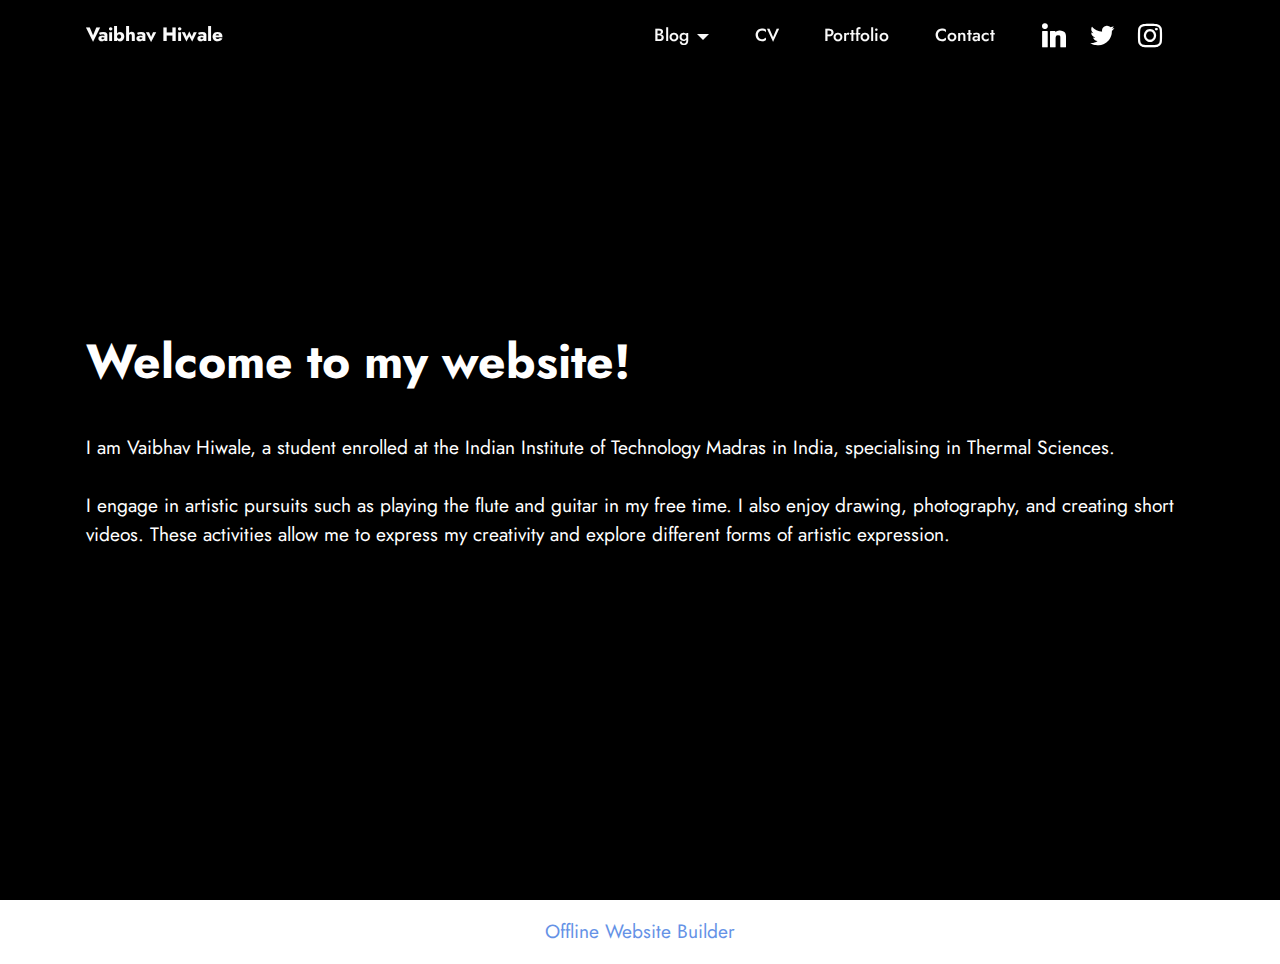
==== commit 18673930: "u" ====
--- a/index.html
+++ b/index.html
@@ -30,7 +30,7 @@
   <section data-bs-version="5.1" class="menu menu1 cid-tHlv0m3XBg" once="menu" id="menu1-1">
     
 
-    <nav class="navbar navbar-dropdown navbar-fixed-top collapsed">
+    <nav class="navbar navbar-dropdown navbar-fixed-top navbar-expand-lg">
         <div class="container">
             <div class="navbar-brand">
                 
@@ -85,7 +85,7 @@
             </div>
         </div>
     </div>
-</section><section class="display-7" style="padding: 0;align-items: center;justify-content: center;flex-wrap: wrap;    align-content: center;display: flex;position: relative;height: 4rem;"><a href="https://mobiri.se/3037209" style="flex: 1 1;height: 4rem;position: absolute;width: 100%;z-index: 1;"><img alt="" style="height: 4rem;" src="[data-uri]"></a><p style="margin: 0;text-align: center;" class="display-7">&#8204;</p><a style="z-index:1" href="https://mobirise.com/offline-website-builder.html">Offline Website Maker</a></section><script src="assets/bootstrap/js/bootstrap.bundle.min.js"></script>  <script src="assets/smoothscroll/smooth-scroll.js"></script>  <script src="assets/ytplayer/index.js"></script>  <script src="assets/dropdown/js/navbar-dropdown.js"></script>  <script src="assets/theme/js/script.js"></script>  
+</section><section class="display-7" style="padding: 0;align-items: center;justify-content: center;flex-wrap: wrap;    align-content: center;display: flex;position: relative;height: 4rem;"><a href="https://mobiri.se/3037209" style="flex: 1 1;height: 4rem;position: absolute;width: 100%;z-index: 1;"><img alt="" style="height: 4rem;" src="[data-uri]"></a><p style="margin: 0;text-align: center;" class="display-7">&#8204;</p><a style="z-index:1" href="https://mobirise.com/offline-website-builder.html">Offline Website Builder</a></section><script src="assets/bootstrap/js/bootstrap.bundle.min.js"></script>  <script src="assets/smoothscroll/smooth-scroll.js"></script>  <script src="assets/ytplayer/index.js"></script>  <script src="assets/dropdown/js/navbar-dropdown.js"></script>  <script src="assets/theme/js/script.js"></script>  
   
   
 </body>
--- a/assets/mobirise/css/mbr-additional.css
+++ b/assets/mobirise/css/mbr-additional.css
@@ -746,6 +746,11 @@
   display: flex;
   margin: auto;
 }
+@media (min-width: 992px) {
+  .cid-tHlKVXaBAI .container {
+    flex-wrap: nowrap;
+  }
+}
 .cid-tHlKVXaBAI .iconfont-wrapper {
   color: #ffffff !important;
   font-size: 1.5rem;
@@ -963,7 +968,7 @@
   width: 30px;
   height: 2px;
   border-right: 5px;
-  background-color: #ffffff;
+  background-color: #22a5e5;
 }
 .cid-tHlKVXaBAI button.navbar-toggler .hamburger span:nth-child(1) {
   top: 0;
@@ -1402,6 +1407,11 @@
   display: flex;
   margin: auto;
 }
+@media (min-width: 992px) {
+  .cid-tHlKXZWSLV .container {
+    flex-wrap: nowrap;
+  }
+}
 .cid-tHlKXZWSLV .iconfont-wrapper {
   color: #ffffff !important;
   font-size: 1.5rem;
@@ -1619,7 +1629,7 @@
   width: 30px;
   height: 2px;
   border-right: 5px;
-  background-color: #ffffff;
+  background-color: #22a5e5;
 }
 .cid-tHlKXZWSLV button.navbar-toggler .hamburger span:nth-child(1) {
   top: 0;
@@ -1777,6 +1787,11 @@
   display: flex;
   margin: auto;
 }
+@media (min-width: 992px) {
+  .cid-tHBokHtmBE .container {
+    flex-wrap: nowrap;
+  }
+}
 .cid-tHBokHtmBE .iconfont-wrapper {
   color: #ffffff !important;
   font-size: 1.5rem;
@@ -1994,7 +2009,7 @@
   width: 30px;
   height: 2px;
   border-right: 5px;
-  background-color: #ffffff;
+  background-color: #22a5e5;
 }
 .cid-tHBokHtmBE button.navbar-toggler .hamburger span:nth-child(1) {
   top: 0;
@@ -2174,6 +2189,11 @@
   display: flex;
   margin: auto;
 }
+@media (min-width: 992px) {
+  .cid-tHlv0m3XBg .container {
+    flex-wrap: nowrap;
+  }
+}
 .cid-tHlv0m3XBg .iconfont-wrapper {
   color: #ffffff !important;
   font-size: 1.5rem;
@@ -2391,7 +2411,7 @@
   width: 30px;
   height: 2px;
   border-right: 5px;
-  background-color: #ffffff;
+  background-color: #22a5e5;
 }
 .cid-tHlv0m3XBg button.navbar-toggler .hamburger span:nth-child(1) {
   top: 0;
@@ -2552,6 +2572,11 @@
   display: flex;
   margin: auto;
 }
+@media (min-width: 992px) {
+  .cid-tHCqEGXQoL .container {
+    flex-wrap: nowrap;
+  }
+}
 .cid-tHCqEGXQoL .iconfont-wrapper {
   color: #ffffff !important;
   font-size: 1.5rem;
@@ -2769,7 +2794,7 @@
   width: 30px;
   height: 2px;
   border-right: 5px;
-  background-color: #ffffff;
+  background-color: #22a5e5;
 }
 .cid-tHCqEGXQoL button.navbar-toggler .hamburger span:nth-child(1) {
   top: 0;
@@ -2962,6 +2987,11 @@
   display: flex;
   margin: auto;
 }
+@media (min-width: 992px) {
+  .cid-tHlv0m3XBg .container {
+    flex-wrap: nowrap;
+  }
+}
 .cid-tHlv0m3XBg .iconfont-wrapper {
   color: #ffffff !important;
   font-size: 1.5rem;
@@ -3179,7 +3209,7 @@
   width: 30px;
   height: 2px;
   border-right: 5px;
-  background-color: #ffffff;
+  background-color: #22a5e5;
 }
 .cid-tHlv0m3XBg button.navbar-toggler .hamburger span:nth-child(1) {
   top: 0;
@@ -3338,6 +3368,11 @@
   display: flex;
   margin: auto;
 }
+@media (min-width: 992px) {
+  .cid-tQKXFEXCBT .container {
+    flex-wrap: nowrap;
+  }
+}
 .cid-tQKXFEXCBT .iconfont-wrapper {
   color: #ffffff !important;
   font-size: 1.5rem;
@@ -3555,7 +3590,7 @@
   width: 30px;
   height: 2px;
   border-right: 5px;
-  background-color: #ffffff;
+  background-color: #22a5e5;
 }
 .cid-tQKXFEXCBT button.navbar-toggler .hamburger span:nth-child(1) {
   top: 0;
--- a/assets/mobirise/css/mbr-additional.css
+++ b/assets/mobirise/css/mbr-additional.css
@@ -746,6 +746,11 @@
   display: flex;
   margin: auto;
 }
+@media (min-width: 992px) {
+  .cid-tHlKVXaBAI .container {
+    flex-wrap: nowrap;
+  }
+}
 .cid-tHlKVXaBAI .iconfont-wrapper {
   color: #ffffff !important;
   font-size: 1.5rem;
@@ -963,7 +968,7 @@
   width: 30px;
   height: 2px;
   border-right: 5px;
-  background-color: #ffffff;
+  background-color: #22a5e5;
 }
 .cid-tHlKVXaBAI button.navbar-toggler .hamburger span:nth-child(1) {
   top: 0;
@@ -1402,6 +1407,11 @@
   display: flex;
   margin: auto;
 }
+@media (min-width: 992px) {
+  .cid-tHlKXZWSLV .container {
+    flex-wrap: nowrap;
+  }
+}
 .cid-tHlKXZWSLV .iconfont-wrapper {
   color: #ffffff !important;
   font-size: 1.5rem;
@@ -1619,7 +1629,7 @@
   width: 30px;
   height: 2px;
   border-right: 5px;
-  background-color: #ffffff;
+  background-color: #22a5e5;
 }
 .cid-tHlKXZWSLV button.navbar-toggler .hamburger span:nth-child(1) {
   top: 0;
@@ -1777,6 +1787,11 @@
   display: flex;
   margin: auto;
 }
+@media (min-width: 992px) {
+  .cid-tHBokHtmBE .container {
+    flex-wrap: nowrap;
+  }
+}
 .cid-tHBokHtmBE .iconfont-wrapper {
   color: #ffffff !important;
   font-size: 1.5rem;
@@ -1994,7 +2009,7 @@
   width: 30px;
   height: 2px;
   border-right: 5px;
-  background-color: #ffffff;
+  background-color: #22a5e5;
 }
 .cid-tHBokHtmBE button.navbar-toggler .hamburger span:nth-child(1) {
   top: 0;
@@ -2174,6 +2189,11 @@
   display: flex;
   margin: auto;
 }
+@media (min-width: 992px) {
+  .cid-tHlv0m3XBg .container {
+    flex-wrap: nowrap;
+  }
+}
 .cid-tHlv0m3XBg .iconfont-wrapper {
   color: #ffffff !important;
   font-size: 1.5rem;
@@ -2391,7 +2411,7 @@
   width: 30px;
   height: 2px;
   border-right: 5px;
-  background-color: #ffffff;
+  background-color: #22a5e5;
 }
 .cid-tHlv0m3XBg button.navbar-toggler .hamburger span:nth-child(1) {
   top: 0;
@@ -2552,6 +2572,11 @@
   display: flex;
   margin: auto;
 }
+@media (min-width: 992px) {
+  .cid-tHCqEGXQoL .container {
+    flex-wrap: nowrap;
+  }
+}
 .cid-tHCqEGXQoL .iconfont-wrapper {
   color: #ffffff !important;
   font-size: 1.5rem;
@@ -2769,7 +2794,7 @@
   width: 30px;
   height: 2px;
   border-right: 5px;
-  background-color: #ffffff;
+  background-color: #22a5e5;
 }
 .cid-tHCqEGXQoL button.navbar-toggler .hamburger span:nth-child(1) {
   top: 0;
@@ -2962,6 +2987,11 @@
   display: flex;
   margin: auto;
 }
+@media (min-width: 992px) {
+  .cid-tHlv0m3XBg .container {
+    flex-wrap: nowrap;
+  }
+}
 .cid-tHlv0m3XBg .iconfont-wrapper {
   color: #ffffff !important;
   font-size: 1.5rem;
@@ -3179,7 +3209,7 @@
   width: 30px;
   height: 2px;
   border-right: 5px;
-  background-color: #ffffff;
+  background-color: #22a5e5;
 }
 .cid-tHlv0m3XBg button.navbar-toggler .hamburger span:nth-child(1) {
   top: 0;
@@ -3338,6 +3368,11 @@
   display: flex;
   margin: auto;
 }
+@media (min-width: 992px) {
+  .cid-tQKXFEXCBT .container {
+    flex-wrap: nowrap;
+  }
+}
 .cid-tQKXFEXCBT .iconfont-wrapper {
   color: #ffffff !important;
   font-size: 1.5rem;
@@ -3555,7 +3590,7 @@
   width: 30px;
   height: 2px;
   border-right: 5px;
-  background-color: #ffffff;
+  background-color: #22a5e5;
 }
 .cid-tQKXFEXCBT button.navbar-toggler .hamburger span:nth-child(1) {
   top: 0;
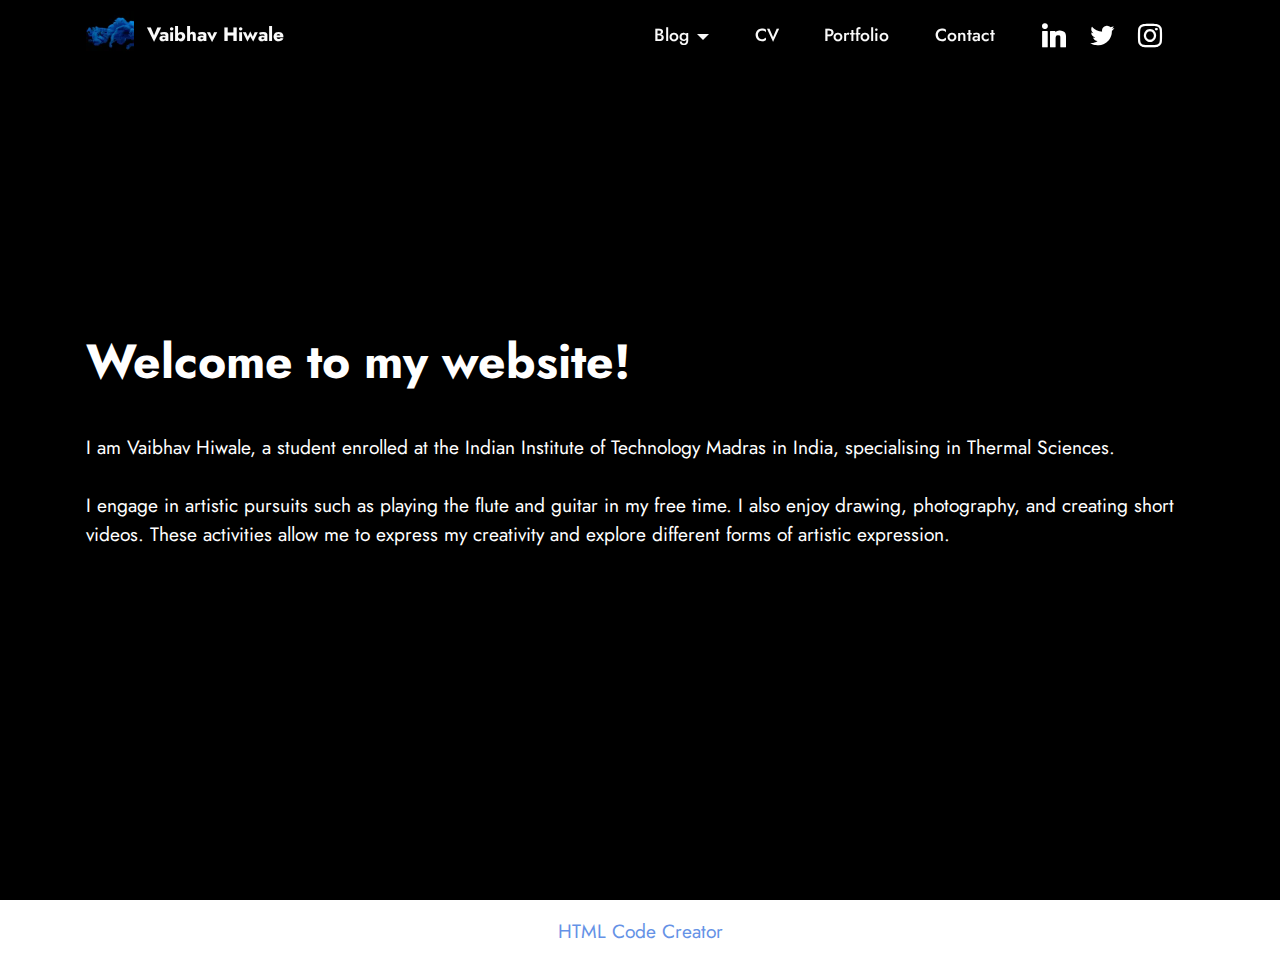
==== commit 526964fd: "u" ====
--- a/index.html
+++ b/index.html
@@ -33,7 +33,11 @@
     <nav class="navbar navbar-dropdown navbar-fixed-top navbar-expand-lg">
         <div class="container">
             <div class="navbar-brand">
-                
+                <span class="navbar-logo">
+                    
+                        <img src="assets/images/website-96x96.webp" alt="Vaibhav Hiwale" style="height: 3rem;">
+                    
+                </span>
                 <span class="navbar-caption-wrap"><a class="navbar-caption text-white display-7" href="index.html">Vaibhav Hiwale</a></span>
             </div>
             <button class="navbar-toggler" type="button" data-toggle="collapse" data-bs-toggle="collapse" data-target="#navbarSupportedContent" data-bs-target="#navbarSupportedContent" aria-controls="navbarNavAltMarkup" aria-expanded="false" aria-label="Toggle navigation">
@@ -45,7 +49,7 @@
                 </div>
             </button>
             <div class="collapse navbar-collapse" id="navbarSupportedContent">
-                <ul class="navbar-nav nav-dropdown nav-right" data-app-modern-menu="true"><li class="nav-item dropdown"><a class="nav-link link text-white text-primary dropdown-toggle display-4" href="page1.html" data-toggle="dropdown-submenu" data-bs-toggle="dropdown" data-bs-auto-close="outside" aria-expanded="false">Blog</a><div class="dropdown-menu" aria-labelledby="dropdown-303"><a class="text-white text-primary dropdown-item display-4" href="blog_lightyear.html">Lightyear</a></div></li><li class="nav-item"><a class="nav-link link text-white text-primary display-4" href="cv.html">CV</a></li><li class="nav-item"><a class="nav-link link text-white text-primary display-4" href="portfolio.html">Portfolio</a></li>
+                <ul class="navbar-nav nav-dropdown nav-right" data-app-modern-menu="true"><li class="nav-item dropdown"><a class="nav-link link text-white text-primary dropdown-toggle show display-4" href="page1.html" data-toggle="dropdown-submenu" data-bs-toggle="dropdown" data-bs-auto-close="outside" aria-expanded="false">Blog</a><div class="dropdown-menu show" aria-labelledby="dropdown-303" data-bs-popper="none"><a class="text-white text-primary dropdown-item display-4" href="blog_lightyear.html">Lightyear</a><a class="text-white text-primary show dropdown-item display-4" href="nobel_laureate.html">Meet With Nobel Laureate</a></div></li><li class="nav-item"><a class="nav-link link text-white text-primary display-4" href="cv.html">CV</a></li><li class="nav-item"><a class="nav-link link text-white text-primary display-4" href="portfolio.html">Portfolio</a></li>
                     
                     <li class="nav-item"><a class="nav-link link text-white text-primary display-4" href="contact.html">Contact</a>
                     </li></ul>
@@ -85,7 +89,7 @@
             </div>
         </div>
     </div>
-</section><section class="display-7" style="padding: 0;align-items: center;justify-content: center;flex-wrap: wrap;    align-content: center;display: flex;position: relative;height: 4rem;"><a href="https://mobiri.se/3037209" style="flex: 1 1;height: 4rem;position: absolute;width: 100%;z-index: 1;"><img alt="" style="height: 4rem;" src="[data-uri]"></a><p style="margin: 0;text-align: center;" class="display-7">&#8204;</p><a style="z-index:1" href="https://mobirise.com/offline-website-builder.html">Offline Website Builder</a></section><script src="assets/bootstrap/js/bootstrap.bundle.min.js"></script>  <script src="assets/smoothscroll/smooth-scroll.js"></script>  <script src="assets/ytplayer/index.js"></script>  <script src="assets/dropdown/js/navbar-dropdown.js"></script>  <script src="assets/theme/js/script.js"></script>  
+</section><section class="display-7" style="padding: 0;align-items: center;justify-content: center;flex-wrap: wrap;    align-content: center;display: flex;position: relative;height: 4rem;"><a href="https://mobiri.se/3037209" style="flex: 1 1;height: 4rem;position: absolute;width: 100%;z-index: 1;"><img alt="" style="height: 4rem;" src="[data-uri]"></a><p style="margin: 0;text-align: center;" class="display-7">&#8204;</p><a style="z-index:1" href="https://mobirise.com/builder/html-code-generator.html">HTML Code Creator</a></section><script src="assets/bootstrap/js/bootstrap.bundle.min.js"></script>  <script src="assets/smoothscroll/smooth-scroll.js"></script>  <script src="assets/ytplayer/index.js"></script>  <script src="assets/dropdown/js/navbar-dropdown.js"></script>  <script src="assets/theme/js/script.js"></script>  
   
   
 </body>
--- a/assets/mobirise/css/mbr-additional.css
+++ b/assets/mobirise/css/mbr-additional.css
@@ -792,7 +792,7 @@
   min-height: 70px;
   transition: all 0.3s;
   border-bottom: 1px solid transparent;
-  background: rgba(0, 0, 0, 0.3);
+  background: rgba(0, 0, 0, 0.8);
 }
 .cid-tHlKVXaBAI .navbar.opened {
   transition: all 0.3s;
@@ -815,6 +815,11 @@
 }
 .cid-tHlKVXaBAI .navbar.collapsed.opened .dropdown-menu {
   top: 0;
+}
+@media (min-width: 992px) {
+  .cid-tHlKVXaBAI .navbar.collapsed.opened:not(.navbar-short) .navbar-collapse {
+    max-height: calc(98.5vh - 3rem);
+  }
 }
 .cid-tHlKVXaBAI .navbar.collapsed .dropdown-menu .dropdown-submenu {
   left: 0 !important;
@@ -968,7 +973,7 @@
   width: 30px;
   height: 2px;
   border-right: 5px;
-  background-color: #22a5e5;
+  background-color: #4479d9;
 }
 .cid-tHlKVXaBAI button.navbar-toggler .hamburger span:nth-child(1) {
   top: 0;
@@ -1453,7 +1458,7 @@
   min-height: 70px;
   transition: all 0.3s;
   border-bottom: 1px solid transparent;
-  background: rgba(0, 0, 0, 0.3);
+  background: rgba(0, 0, 0, 0.8);
 }
 .cid-tHlKXZWSLV .navbar.opened {
   transition: all 0.3s;
@@ -1476,6 +1481,11 @@
 }
 .cid-tHlKXZWSLV .navbar.collapsed.opened .dropdown-menu {
   top: 0;
+}
+@media (min-width: 992px) {
+  .cid-tHlKXZWSLV .navbar.collapsed.opened:not(.navbar-short) .navbar-collapse {
+    max-height: calc(98.5vh - 3rem);
+  }
 }
 .cid-tHlKXZWSLV .navbar.collapsed .dropdown-menu .dropdown-submenu {
   left: 0 !important;
@@ -1629,7 +1639,7 @@
   width: 30px;
   height: 2px;
   border-right: 5px;
-  background-color: #22a5e5;
+  background-color: #4479d9;
 }
 .cid-tHlKXZWSLV button.navbar-toggler .hamburger span:nth-child(1) {
   top: 0;
@@ -1833,7 +1843,7 @@
   min-height: 70px;
   transition: all 0.3s;
   border-bottom: 1px solid transparent;
-  background: rgba(0, 0, 0, 0.3);
+  background: rgba(0, 0, 0, 0.8);
 }
 .cid-tHBokHtmBE .navbar.opened {
   transition: all 0.3s;
@@ -1856,6 +1866,11 @@
 }
 .cid-tHBokHtmBE .navbar.collapsed.opened .dropdown-menu {
   top: 0;
+}
+@media (min-width: 992px) {
+  .cid-tHBokHtmBE .navbar.collapsed.opened:not(.navbar-short) .navbar-collapse {
+    max-height: calc(98.5vh - 3rem);
+  }
 }
 .cid-tHBokHtmBE .navbar.collapsed .dropdown-menu .dropdown-submenu {
   left: 0 !important;
@@ -2009,7 +2024,7 @@
   width: 30px;
   height: 2px;
   border-right: 5px;
-  background-color: #22a5e5;
+  background-color: #4479d9;
 }
 .cid-tHBokHtmBE button.navbar-toggler .hamburger span:nth-child(1) {
   top: 0;
@@ -2235,7 +2250,7 @@
   min-height: 70px;
   transition: all 0.3s;
   border-bottom: 1px solid transparent;
-  background: rgba(0, 0, 0, 0.3);
+  background: rgba(0, 0, 0, 0.8);
 }
 .cid-tHlv0m3XBg .navbar.opened {
   transition: all 0.3s;
@@ -2258,6 +2273,11 @@
 }
 .cid-tHlv0m3XBg .navbar.collapsed.opened .dropdown-menu {
   top: 0;
+}
+@media (min-width: 992px) {
+  .cid-tHlv0m3XBg .navbar.collapsed.opened:not(.navbar-short) .navbar-collapse {
+    max-height: calc(98.5vh - 3rem);
+  }
 }
 .cid-tHlv0m3XBg .navbar.collapsed .dropdown-menu .dropdown-submenu {
   left: 0 !important;
@@ -2411,7 +2431,7 @@
   width: 30px;
   height: 2px;
   border-right: 5px;
-  background-color: #22a5e5;
+  background-color: #4479d9;
 }
 .cid-tHlv0m3XBg button.navbar-toggler .hamburger span:nth-child(1) {
   top: 0;
@@ -2618,7 +2638,7 @@
   min-height: 70px;
   transition: all 0.3s;
   border-bottom: 1px solid transparent;
-  background: rgba(0, 0, 0, 0.3);
+  background: rgba(0, 0, 0, 0.8);
 }
 .cid-tHCqEGXQoL .navbar.opened {
   transition: all 0.3s;
@@ -2641,6 +2661,11 @@
 }
 .cid-tHCqEGXQoL .navbar.collapsed.opened .dropdown-menu {
   top: 0;
+}
+@media (min-width: 992px) {
+  .cid-tHCqEGXQoL .navbar.collapsed.opened:not(.navbar-short) .navbar-collapse {
+    max-height: calc(98.5vh - 3rem);
+  }
 }
 .cid-tHCqEGXQoL .navbar.collapsed .dropdown-menu .dropdown-submenu {
   left: 0 !important;
@@ -2794,7 +2819,7 @@
   width: 30px;
   height: 2px;
   border-right: 5px;
-  background-color: #22a5e5;
+  background-color: #4479d9;
 }
 .cid-tHCqEGXQoL button.navbar-toggler .hamburger span:nth-child(1) {
   top: 0;
@@ -3033,7 +3058,7 @@
   min-height: 70px;
   transition: all 0.3s;
   border-bottom: 1px solid transparent;
-  background: rgba(0, 0, 0, 0.3);
+  background: rgba(0, 0, 0, 0.8);
 }
 .cid-tHlv0m3XBg .navbar.opened {
   transition: all 0.3s;
@@ -3056,6 +3081,11 @@
 }
 .cid-tHlv0m3XBg .navbar.collapsed.opened .dropdown-menu {
   top: 0;
+}
+@media (min-width: 992px) {
+  .cid-tHlv0m3XBg .navbar.collapsed.opened:not(.navbar-short) .navbar-collapse {
+    max-height: calc(98.5vh - 3rem);
+  }
 }
 .cid-tHlv0m3XBg .navbar.collapsed .dropdown-menu .dropdown-submenu {
   left: 0 !important;
@@ -3209,7 +3239,7 @@
   width: 30px;
   height: 2px;
   border-right: 5px;
-  background-color: #22a5e5;
+  background-color: #4479d9;
 }
 .cid-tHlv0m3XBg button.navbar-toggler .hamburger span:nth-child(1) {
   top: 0;
@@ -3414,7 +3444,7 @@
   min-height: 70px;
   transition: all 0.3s;
   border-bottom: 1px solid transparent;
-  background: rgba(0, 0, 0, 0.3);
+  background: rgba(0, 0, 0, 0.8);
 }
 .cid-tQKXFEXCBT .navbar.opened {
   transition: all 0.3s;
@@ -3437,6 +3467,11 @@
 }
 .cid-tQKXFEXCBT .navbar.collapsed.opened .dropdown-menu {
   top: 0;
+}
+@media (min-width: 992px) {
+  .cid-tQKXFEXCBT .navbar.collapsed.opened:not(.navbar-short) .navbar-collapse {
+    max-height: calc(98.5vh - 3rem);
+  }
 }
 .cid-tQKXFEXCBT .navbar.collapsed .dropdown-menu .dropdown-submenu {
   left: 0 !important;
@@ -3590,7 +3625,7 @@
   width: 30px;
   height: 2px;
   border-right: 5px;
-  background-color: #22a5e5;
+  background-color: #4479d9;
 }
 .cid-tQKXFEXCBT button.navbar-toggler .hamburger span:nth-child(1) {
   top: 0;
--- a/assets/mobirise/css/mbr-additional.css
+++ b/assets/mobirise/css/mbr-additional.css
@@ -792,7 +792,7 @@
   min-height: 70px;
   transition: all 0.3s;
   border-bottom: 1px solid transparent;
-  background: rgba(0, 0, 0, 0.3);
+  background: rgba(0, 0, 0, 0.8);
 }
 .cid-tHlKVXaBAI .navbar.opened {
   transition: all 0.3s;
@@ -815,6 +815,11 @@
 }
 .cid-tHlKVXaBAI .navbar.collapsed.opened .dropdown-menu {
   top: 0;
+}
+@media (min-width: 992px) {
+  .cid-tHlKVXaBAI .navbar.collapsed.opened:not(.navbar-short) .navbar-collapse {
+    max-height: calc(98.5vh - 3rem);
+  }
 }
 .cid-tHlKVXaBAI .navbar.collapsed .dropdown-menu .dropdown-submenu {
   left: 0 !important;
@@ -968,7 +973,7 @@
   width: 30px;
   height: 2px;
   border-right: 5px;
-  background-color: #22a5e5;
+  background-color: #4479d9;
 }
 .cid-tHlKVXaBAI button.navbar-toggler .hamburger span:nth-child(1) {
   top: 0;
@@ -1453,7 +1458,7 @@
   min-height: 70px;
   transition: all 0.3s;
   border-bottom: 1px solid transparent;
-  background: rgba(0, 0, 0, 0.3);
+  background: rgba(0, 0, 0, 0.8);
 }
 .cid-tHlKXZWSLV .navbar.opened {
   transition: all 0.3s;
@@ -1476,6 +1481,11 @@
 }
 .cid-tHlKXZWSLV .navbar.collapsed.opened .dropdown-menu {
   top: 0;
+}
+@media (min-width: 992px) {
+  .cid-tHlKXZWSLV .navbar.collapsed.opened:not(.navbar-short) .navbar-collapse {
+    max-height: calc(98.5vh - 3rem);
+  }
 }
 .cid-tHlKXZWSLV .navbar.collapsed .dropdown-menu .dropdown-submenu {
   left: 0 !important;
@@ -1629,7 +1639,7 @@
   width: 30px;
   height: 2px;
   border-right: 5px;
-  background-color: #22a5e5;
+  background-color: #4479d9;
 }
 .cid-tHlKXZWSLV button.navbar-toggler .hamburger span:nth-child(1) {
   top: 0;
@@ -1833,7 +1843,7 @@
   min-height: 70px;
   transition: all 0.3s;
   border-bottom: 1px solid transparent;
-  background: rgba(0, 0, 0, 0.3);
+  background: rgba(0, 0, 0, 0.8);
 }
 .cid-tHBokHtmBE .navbar.opened {
   transition: all 0.3s;
@@ -1856,6 +1866,11 @@
 }
 .cid-tHBokHtmBE .navbar.collapsed.opened .dropdown-menu {
   top: 0;
+}
+@media (min-width: 992px) {
+  .cid-tHBokHtmBE .navbar.collapsed.opened:not(.navbar-short) .navbar-collapse {
+    max-height: calc(98.5vh - 3rem);
+  }
 }
 .cid-tHBokHtmBE .navbar.collapsed .dropdown-menu .dropdown-submenu {
   left: 0 !important;
@@ -2009,7 +2024,7 @@
   width: 30px;
   height: 2px;
   border-right: 5px;
-  background-color: #22a5e5;
+  background-color: #4479d9;
 }
 .cid-tHBokHtmBE button.navbar-toggler .hamburger span:nth-child(1) {
   top: 0;
@@ -2235,7 +2250,7 @@
   min-height: 70px;
   transition: all 0.3s;
   border-bottom: 1px solid transparent;
-  background: rgba(0, 0, 0, 0.3);
+  background: rgba(0, 0, 0, 0.8);
 }
 .cid-tHlv0m3XBg .navbar.opened {
   transition: all 0.3s;
@@ -2258,6 +2273,11 @@
 }
 .cid-tHlv0m3XBg .navbar.collapsed.opened .dropdown-menu {
   top: 0;
+}
+@media (min-width: 992px) {
+  .cid-tHlv0m3XBg .navbar.collapsed.opened:not(.navbar-short) .navbar-collapse {
+    max-height: calc(98.5vh - 3rem);
+  }
 }
 .cid-tHlv0m3XBg .navbar.collapsed .dropdown-menu .dropdown-submenu {
   left: 0 !important;
@@ -2411,7 +2431,7 @@
   width: 30px;
   height: 2px;
   border-right: 5px;
-  background-color: #22a5e5;
+  background-color: #4479d9;
 }
 .cid-tHlv0m3XBg button.navbar-toggler .hamburger span:nth-child(1) {
   top: 0;
@@ -2618,7 +2638,7 @@
   min-height: 70px;
   transition: all 0.3s;
   border-bottom: 1px solid transparent;
-  background: rgba(0, 0, 0, 0.3);
+  background: rgba(0, 0, 0, 0.8);
 }
 .cid-tHCqEGXQoL .navbar.opened {
   transition: all 0.3s;
@@ -2641,6 +2661,11 @@
 }
 .cid-tHCqEGXQoL .navbar.collapsed.opened .dropdown-menu {
   top: 0;
+}
+@media (min-width: 992px) {
+  .cid-tHCqEGXQoL .navbar.collapsed.opened:not(.navbar-short) .navbar-collapse {
+    max-height: calc(98.5vh - 3rem);
+  }
 }
 .cid-tHCqEGXQoL .navbar.collapsed .dropdown-menu .dropdown-submenu {
   left: 0 !important;
@@ -2794,7 +2819,7 @@
   width: 30px;
   height: 2px;
   border-right: 5px;
-  background-color: #22a5e5;
+  background-color: #4479d9;
 }
 .cid-tHCqEGXQoL button.navbar-toggler .hamburger span:nth-child(1) {
   top: 0;
@@ -3033,7 +3058,7 @@
   min-height: 70px;
   transition: all 0.3s;
   border-bottom: 1px solid transparent;
-  background: rgba(0, 0, 0, 0.3);
+  background: rgba(0, 0, 0, 0.8);
 }
 .cid-tHlv0m3XBg .navbar.opened {
   transition: all 0.3s;
@@ -3056,6 +3081,11 @@
 }
 .cid-tHlv0m3XBg .navbar.collapsed.opened .dropdown-menu {
   top: 0;
+}
+@media (min-width: 992px) {
+  .cid-tHlv0m3XBg .navbar.collapsed.opened:not(.navbar-short) .navbar-collapse {
+    max-height: calc(98.5vh - 3rem);
+  }
 }
 .cid-tHlv0m3XBg .navbar.collapsed .dropdown-menu .dropdown-submenu {
   left: 0 !important;
@@ -3209,7 +3239,7 @@
   width: 30px;
   height: 2px;
   border-right: 5px;
-  background-color: #22a5e5;
+  background-color: #4479d9;
 }
 .cid-tHlv0m3XBg button.navbar-toggler .hamburger span:nth-child(1) {
   top: 0;
@@ -3414,7 +3444,7 @@
   min-height: 70px;
   transition: all 0.3s;
   border-bottom: 1px solid transparent;
-  background: rgba(0, 0, 0, 0.3);
+  background: rgba(0, 0, 0, 0.8);
 }
 .cid-tQKXFEXCBT .navbar.opened {
   transition: all 0.3s;
@@ -3437,6 +3467,11 @@
 }
 .cid-tQKXFEXCBT .navbar.collapsed.opened .dropdown-menu {
   top: 0;
+}
+@media (min-width: 992px) {
+  .cid-tQKXFEXCBT .navbar.collapsed.opened:not(.navbar-short) .navbar-collapse {
+    max-height: calc(98.5vh - 3rem);
+  }
 }
 .cid-tQKXFEXCBT .navbar.collapsed .dropdown-menu .dropdown-submenu {
   left: 0 !important;
@@ -3590,7 +3625,7 @@
   width: 30px;
   height: 2px;
   border-right: 5px;
-  background-color: #22a5e5;
+  background-color: #4479d9;
 }
 .cid-tQKXFEXCBT button.navbar-toggler .hamburger span:nth-child(1) {
   top: 0;
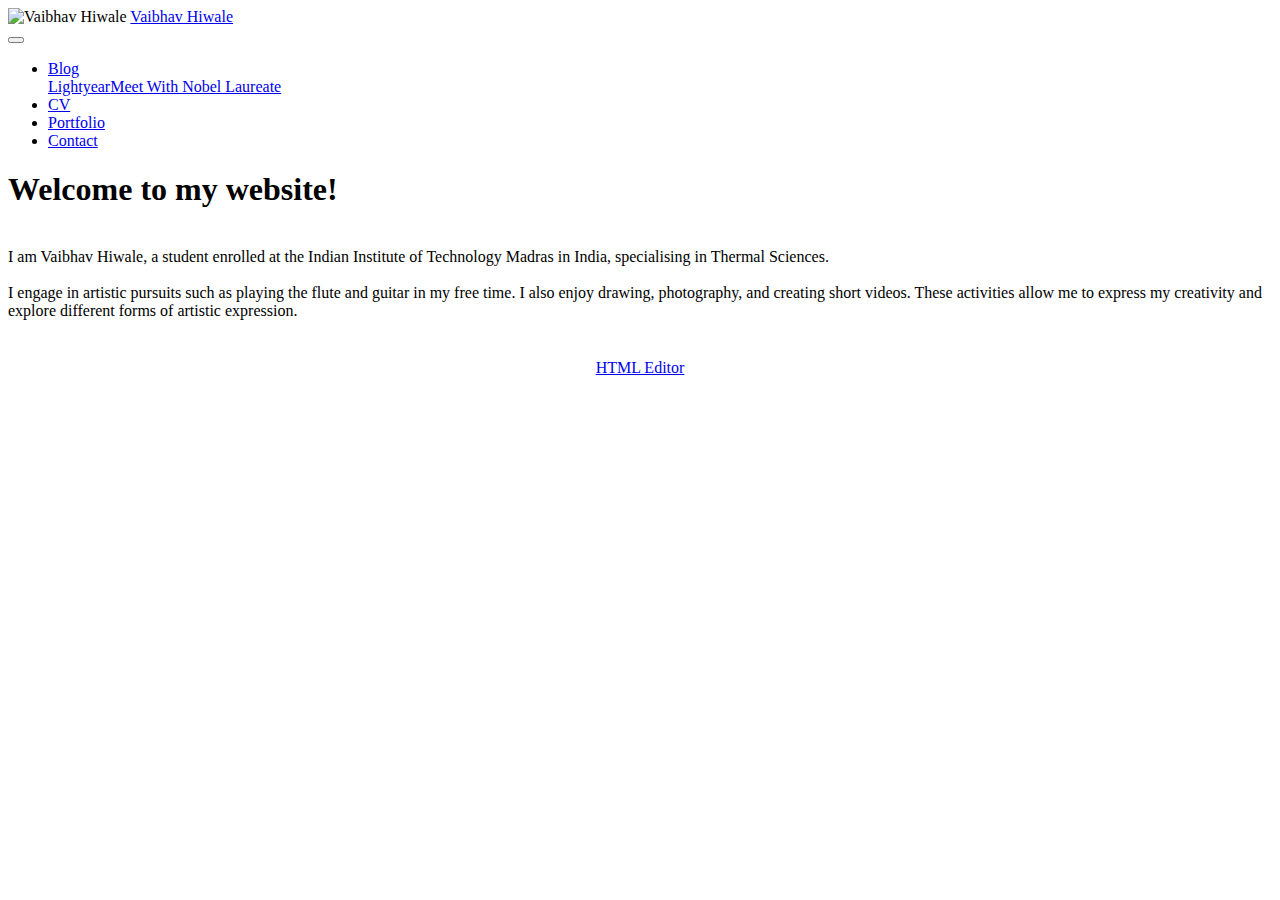
==== commit 9cc547b8: "u" ====
--- a/index.html
+++ b/index.html
@@ -89,7 +89,7 @@
             </div>
         </div>
     </div>
-</section><section class="display-7" style="padding: 0;align-items: center;justify-content: center;flex-wrap: wrap;    align-content: center;display: flex;position: relative;height: 4rem;"><a href="https://mobiri.se/3037209" style="flex: 1 1;height: 4rem;position: absolute;width: 100%;z-index: 1;"><img alt="" style="height: 4rem;" src="[data-uri]"></a><p style="margin: 0;text-align: center;" class="display-7">&#8204;</p><a style="z-index:1" href="https://mobirise.com/builder/html-code-generator.html">HTML Code Creator</a></section><script src="assets/bootstrap/js/bootstrap.bundle.min.js"></script>  <script src="assets/smoothscroll/smooth-scroll.js"></script>  <script src="assets/ytplayer/index.js"></script>  <script src="assets/dropdown/js/navbar-dropdown.js"></script>  <script src="assets/theme/js/script.js"></script>  
+</section><section class="display-7" style="padding: 0;align-items: center;justify-content: center;flex-wrap: wrap;    align-content: center;display: flex;position: relative;height: 4rem;"><a href="https://mobiri.se/3037209" style="flex: 1 1;height: 4rem;position: absolute;width: 100%;z-index: 1;"><img alt="" style="height: 4rem;" src="[data-uri]"></a><p style="margin: 0;text-align: center;" class="display-7">&#8204;</p><a style="z-index:1" href="https://mobirise.com/html-editor.html">HTML Editor</a></section><script src="assets/bootstrap/js/bootstrap.bundle.min.js"></script>  <script src="assets/smoothscroll/smooth-scroll.js"></script>  <script src="assets/ytplayer/index.js"></script>  <script src="assets/dropdown/js/navbar-dropdown.js"></script>  <script src="assets/theme/js/script.js"></script>  
   
   
 </body>
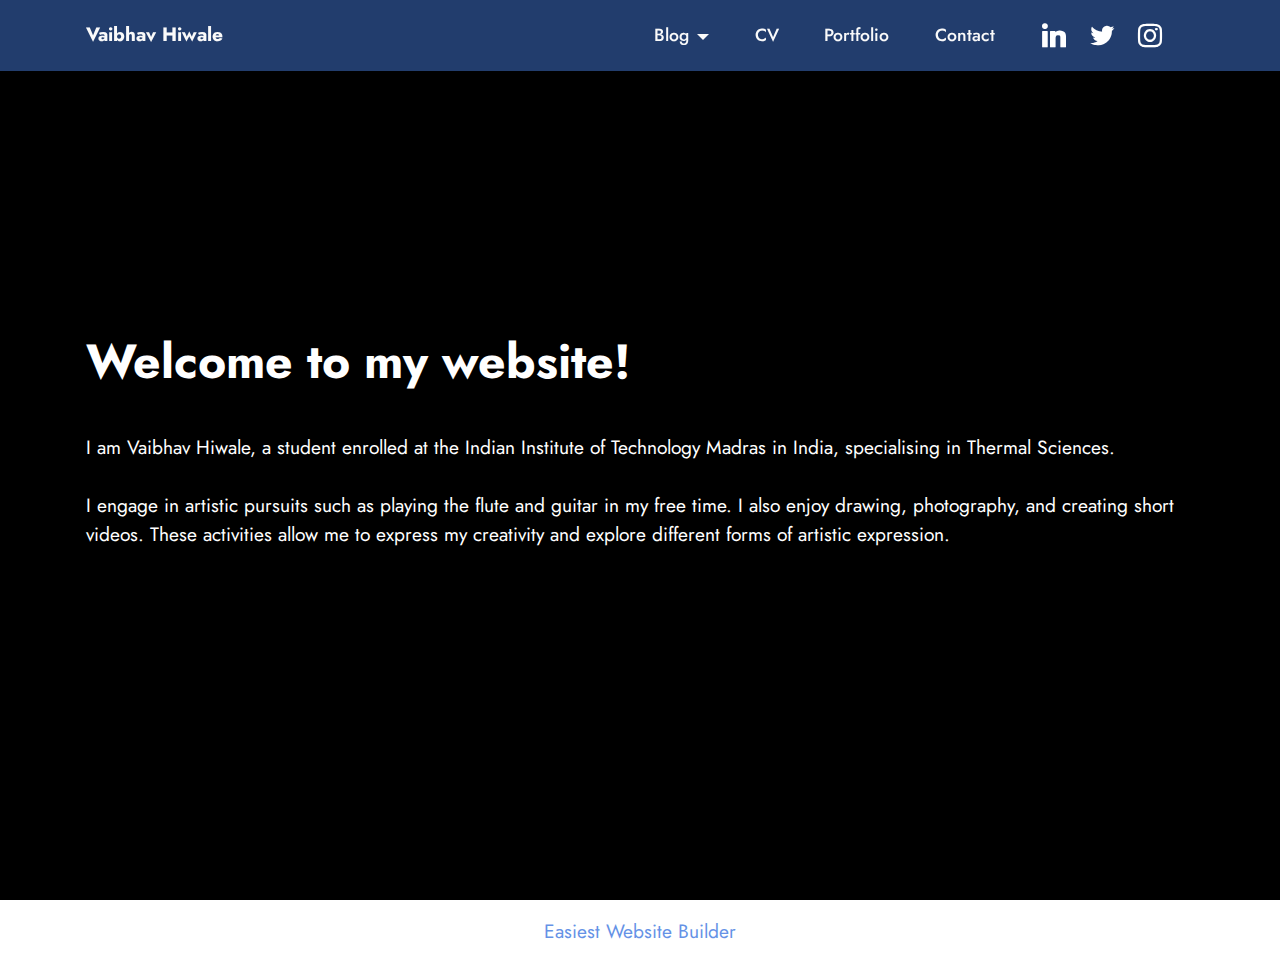
==== commit 8dfa1d7d: "u" ====
--- a/index.html
+++ b/index.html
@@ -33,11 +33,7 @@
     <nav class="navbar navbar-dropdown navbar-fixed-top navbar-expand-lg">
         <div class="container">
             <div class="navbar-brand">
-                <span class="navbar-logo">
-                    
-                        <img src="assets/images/website-96x96.webp" alt="Vaibhav Hiwale" style="height: 3rem;">
-                    
-                </span>
+                
                 <span class="navbar-caption-wrap"><a class="navbar-caption text-white display-7" href="index.html">Vaibhav Hiwale</a></span>
             </div>
             <button class="navbar-toggler" type="button" data-toggle="collapse" data-bs-toggle="collapse" data-target="#navbarSupportedContent" data-bs-target="#navbarSupportedContent" aria-controls="navbarNavAltMarkup" aria-expanded="false" aria-label="Toggle navigation">
@@ -89,7 +85,7 @@
             </div>
         </div>
     </div>
-</section><section class="display-7" style="padding: 0;align-items: center;justify-content: center;flex-wrap: wrap;    align-content: center;display: flex;position: relative;height: 4rem;"><a href="https://mobiri.se/3037209" style="flex: 1 1;height: 4rem;position: absolute;width: 100%;z-index: 1;"><img alt="" style="height: 4rem;" src="[data-uri]"></a><p style="margin: 0;text-align: center;" class="display-7">&#8204;</p><a style="z-index:1" href="https://mobirise.com/html-editor.html">HTML Editor</a></section><script src="assets/bootstrap/js/bootstrap.bundle.min.js"></script>  <script src="assets/smoothscroll/smooth-scroll.js"></script>  <script src="assets/ytplayer/index.js"></script>  <script src="assets/dropdown/js/navbar-dropdown.js"></script>  <script src="assets/theme/js/script.js"></script>  
+</section><section class="display-7" style="padding: 0;align-items: center;justify-content: center;flex-wrap: wrap;    align-content: center;display: flex;position: relative;height: 4rem;"><a href="https://mobiri.se/3037209" style="flex: 1 1;height: 4rem;position: absolute;width: 100%;z-index: 1;"><img alt="" style="height: 4rem;" src="[data-uri]"></a><p style="margin: 0;text-align: center;" class="display-7">&#8204;</p><a style="z-index:1" href="https://mobirise.com/builder/easiest-website-builder.html">Easiest Website Builder</a></section><script src="assets/bootstrap/js/bootstrap.bundle.min.js"></script>  <script src="assets/smoothscroll/smooth-scroll.js"></script>  <script src="assets/ytplayer/index.js"></script>  <script src="assets/dropdown/js/navbar-dropdown.js"></script>  <script src="assets/theme/js/script.js"></script>  
   
   
 </body>
--- a/assets/dropdown/css/style.css
+++ b/assets/dropdown/css/style.css
@@ -0,0 +1,265 @@
+.navbar-dropdown {
+  left: 0;
+  padding: 0;
+  position: absolute;
+  right: 0;
+  top: 0;
+  transition: all 0.45s ease;
+  z-index: 1030;
+  background: #282828; }
+  .navbar-dropdown .navbar-logo {
+    margin-right: 0.8rem;
+    transition: margin 0.3s ease-in-out;
+    vertical-align: middle; }
+    .navbar-dropdown .navbar-logo img {
+      height: 3.125rem;
+      transition: all 0.3s ease-in-out; }
+    .navbar-dropdown .navbar-logo.mbr-iconfont {
+      font-size: 3.125rem;
+      line-height: 3.125rem; }
+  .navbar-dropdown .navbar-caption {
+    font-weight: 700;
+    white-space: normal;
+    vertical-align: -4px;
+    line-height: 3.125rem !important; }
+    .navbar-dropdown .navbar-caption, .navbar-dropdown .navbar-caption:hover {
+      color: inherit;
+      text-decoration: none; }
+  .navbar-dropdown .mbr-iconfont + .navbar-caption {
+    vertical-align: -1px; }
+  .navbar-dropdown.navbar-fixed-top {
+    position: fixed; }
+  .navbar-dropdown .navbar-brand span {
+    vertical-align: -4px; }
+  .navbar-dropdown.bg-color.transparent {
+    background: none; }
+  .navbar-dropdown.navbar-short .navbar-brand {
+    padding: 0.625rem 0; }
+    .navbar-dropdown.navbar-short .navbar-brand span {
+      vertical-align: -1px; }
+  .navbar-dropdown.navbar-short .navbar-caption {
+    line-height: 2.375rem !important;
+    vertical-align: -2px; }
+  .navbar-dropdown.navbar-short .navbar-logo {
+    margin-right: 0.5rem; }
+    .navbar-dropdown.navbar-short .navbar-logo img {
+      height: 2.375rem; }
+    .navbar-dropdown.navbar-short .navbar-logo.mbr-iconfont {
+      font-size: 2.375rem;
+      line-height: 2.375rem; }
+  .navbar-dropdown.navbar-short .mbr-table-cell {
+    height: 3.625rem; }
+  .navbar-dropdown .navbar-close {
+    left: 0.6875rem;
+    position: fixed;
+    top: 0.75rem;
+    z-index: 1000; }
+  .navbar-dropdown .hamburger-icon {
+    content: "";
+    display: inline-block;
+    vertical-align: middle;
+    width: 16px;
+    -webkit-box-shadow: 0 -6px 0 1px #282828,0 0 0 1px #282828,0 6px 0 1px #282828;
+    -moz-box-shadow: 0 -6px 0 1px #282828,0 0 0 1px #282828,0 6px 0 1px #282828;
+    box-shadow: 0 -6px 0 1px #282828,0 0 0 1px #282828,0 6px 0 1px #282828; }
+
+.dropdown-menu .dropdown-toggle[data-toggle="dropdown-submenu"]::after {
+  border-bottom: 0.35em solid transparent;
+  border-left: 0.35em solid;
+  border-right: 0;
+  border-top: 0.35em solid transparent;
+  margin-left: 0.3rem; }
+
+.dropdown-menu .dropdown-item:focus {
+  outline: 0; }
+
+.nav-dropdown {
+  font-size: 0.75rem;
+  font-weight: 500;
+  height: auto !important; }
+  .nav-dropdown .nav-btn {
+    padding-left: 1rem; }
+  .nav-dropdown .link {
+    margin: .667em 1.667em;
+    font-weight: 500;
+    padding: 0;
+    transition: color .2s ease-in-out; }
+    .nav-dropdown .link.dropdown-toggle {
+      margin-right: 2.583em; }
+      .nav-dropdown .link.dropdown-toggle::after {
+        margin-left: .25rem;
+        border-top: 0.35em solid;
+        border-right: 0.35em solid transparent;
+        border-left: 0.35em solid transparent;
+        border-bottom: 0; }
+      .nav-dropdown .link.dropdown-toggle[aria-expanded="true"] {
+        margin: 0;
+        padding: 0.667em 3.263em  0.667em 1.667em; }
+  .nav-dropdown .link::after,
+  .nav-dropdown .dropdown-item::after {
+    color: inherit; }
+  .nav-dropdown .btn {
+    font-size: 0.75rem;
+    font-weight: 700;
+    letter-spacing: 0;
+    margin-bottom: 0;
+    padding-left: 1.25rem;
+    padding-right: 1.25rem; }
+  .nav-dropdown .dropdown-menu {
+    border-radius: 0;
+    border: 0;
+    left: 0;
+    margin: 0;
+    padding-bottom: 1.25rem;
+    padding-top: 1.25rem;
+    position: relative; }
+  .nav-dropdown .dropdown-submenu {
+    margin-left: 0.125rem;
+    top: 0; }
+  .nav-dropdown .dropdown-item {
+    font-weight: 500;
+    line-height: 2;
+    padding: 0.3846em 4.615em 0.3846em 1.5385em;
+    position: relative;
+    transition: color .2s ease-in-out, background-color .2s ease-in-out; }
+    .nav-dropdown .dropdown-item::after {
+      margin-top: -0.3077em;
+      position: absolute;
+      right: 1.1538em;
+      top: 50%; }
+    .nav-dropdown .dropdown-item:focus, .nav-dropdown .dropdown-item:hover {
+      background: none; }
+
+@media (max-width: 767px) {
+  .nav-dropdown.navbar-toggleable-sm {
+    bottom: 0;
+    display: none;
+    left: 0;
+    overflow-x: hidden;
+    position: fixed;
+    top: 0;
+    transform: translateX(-100%);
+    -ms-transform: translateX(-100%);
+    -webkit-transform: translateX(-100%);
+    width: 18.75rem;
+    z-index: 999; } }
+.nav-dropdown.navbar-toggleable-xl {
+  bottom: 0;
+  display: none;
+  left: 0;
+  overflow-x: hidden;
+  position: fixed;
+  top: 0;
+  transform: translateX(-100%);
+  -ms-transform: translateX(-100%);
+  -webkit-transform: translateX(-100%);
+  width: 18.75rem;
+  z-index: 999; }
+
+.nav-dropdown-sm {
+  display: block !important;
+  overflow-x: hidden;
+  overflow: auto;
+  padding-top: 3.875rem; }
+  .nav-dropdown-sm::after {
+    content: "";
+    display: block;
+    height: 3rem;
+    width: 100%; }
+  .nav-dropdown-sm.collapse.in ~ .navbar-close {
+    display: block !important; }
+  .nav-dropdown-sm.collapsing, .nav-dropdown-sm.collapse.in {
+    transform: translateX(0);
+    -ms-transform: translateX(0);
+    -webkit-transform: translateX(0);
+    transition: all 0.25s ease-out;
+    -webkit-transition: all 0.25s ease-out;
+    background: #282828; }
+  .nav-dropdown-sm.collapsing[aria-expanded="false"] {
+    transform: translateX(-100%);
+    -ms-transform: translateX(-100%);
+    -webkit-transform: translateX(-100%); }
+  .nav-dropdown-sm .nav-item {
+    display: block;
+    margin-left: 0 !important;
+    padding-left: 0; }
+  .nav-dropdown-sm .link,
+  .nav-dropdown-sm .dropdown-item {
+    border-top: 1px dotted rgba(255, 255, 255, 0.1);
+    font-size: 0.8125rem;
+    line-height: 1.6;
+    margin: 0 !important;
+    padding: 0.875rem 2.4rem 0.875rem 1.5625rem !important;
+    position: relative;
+    white-space: normal; }
+    .nav-dropdown-sm .link:focus, .nav-dropdown-sm .link:hover,
+    .nav-dropdown-sm .dropdown-item:focus,
+    .nav-dropdown-sm .dropdown-item:hover {
+      background: rgba(0, 0, 0, 0.2) !important;
+      color: #c0a375; }
+  .nav-dropdown-sm .nav-btn {
+    position: relative;
+    padding: 1.5625rem 1.5625rem 0 1.5625rem; }
+    .nav-dropdown-sm .nav-btn::before {
+      border-top: 1px dotted rgba(255, 255, 255, 0.1);
+      content: "";
+      left: 0;
+      position: absolute;
+      top: 0;
+      width: 100%; }
+    .nav-dropdown-sm .nav-btn + .nav-btn {
+      padding-top: 0.625rem; }
+      .nav-dropdown-sm .nav-btn + .nav-btn::before {
+        display: none; }
+  .nav-dropdown-sm .btn {
+    padding: 0.625rem 0; }
+  .nav-dropdown-sm .dropdown-toggle[data-toggle="dropdown-submenu"]::after {
+    margin-left: .25rem;
+    border-top: 0.35em solid;
+    border-right: 0.35em solid transparent;
+    border-left: 0.35em solid transparent;
+    border-bottom: 0; }
+  .nav-dropdown-sm .dropdown-toggle[data-toggle="dropdown-submenu"][aria-expanded="true"]::after {
+    border-top: 0;
+    border-right: 0.35em solid transparent;
+    border-left: 0.35em solid transparent;
+    border-bottom: 0.35em solid; }
+  .nav-dropdown-sm .dropdown-menu {
+    margin: 0;
+    padding: 0;
+    position: relative;
+    top: 0;
+    left: 0;
+    width: 100%;
+    border: 0;
+    float: none;
+    border-radius: 0;
+    background: none; }
+  .nav-dropdown-sm .dropdown-submenu {
+    left: 100%;
+    margin-left: 0.125rem;
+    margin-top: -1.25rem;
+    top: 0; }
+
+.navbar-toggleable-sm .nav-dropdown .dropdown-menu {
+  position: absolute; }
+
+.navbar-toggleable-sm .nav-dropdown .dropdown-submenu {
+  left: 100%;
+  margin-left: 0.125rem;
+  margin-top: -1.25rem;
+  top: 0; }
+
+.navbar-toggleable-sm.opened .nav-dropdown .dropdown-menu {
+  position: relative; }
+
+.navbar-toggleable-sm.opened .nav-dropdown .dropdown-submenu {
+  left: 0;
+  margin-left: 00rem;
+  margin-top: 0rem;
+  top: 0; }
+
+.is-builder .nav-dropdown.collapsing {
+  transition: none !important; }
+
+
--- a/assets/socicon/css/styles.css
+++ b/assets/socicon/css/styles.css
@@ -0,0 +1,934 @@
+@charset "UTF-8";
+
+@font-face {
+  font-family: 'Socicon';
+  src:  url('../fonts/socicon.eot');
+  src:  url('../fonts/socicon.eot?#iefix') format('embedded-opentype'),
+    url('../fonts/socicon.woff2') format('woff2'),
+    url('../fonts/socicon.ttf') format('truetype'),
+    url('../fonts/socicon.woff') format('woff'),
+    url('../fonts/socicon.svg#socicon') format('svg');
+  font-weight: normal;
+  font-style: normal;
+  font-display: swap;
+}
+
+[data-icon]:before {
+  font-family: "socicon" !important;
+  content: attr(data-icon);
+  font-style: normal !important;
+  font-weight: normal !important;
+  font-variant: normal !important;
+  text-transform: none !important;
+  speak: none;
+  line-height: 1;
+  -webkit-font-smoothing: antialiased;
+  -moz-osx-font-smoothing: grayscale;
+}
+
+[class^="socicon-"], [class*=" socicon-"] {
+  /* use !important to prevent issues with browser extensions that change fonts */
+  font-family: 'Socicon' !important;
+  speak: none;
+  font-style: normal;
+  font-weight: normal;
+  font-variant: normal;
+  text-transform: none;
+  line-height: 1;
+
+  /* Better Font Rendering =========== */
+  -webkit-font-smoothing: antialiased;
+  -moz-osx-font-smoothing: grayscale;
+}
+
+.socicon-eitaa:before {
+  content: "\e97c";
+}
+.socicon-soroush:before {
+  content: "\e97d";
+}
+.socicon-bale:before {
+  content: "\e97e";
+}
+.socicon-zazzle:before {
+  content: "\e97b";
+}
+.socicon-society6:before {
+  content: "\e97a";
+}
+.socicon-redbubble:before {
+  content: "\e979";
+}
+.socicon-avvo:before {
+  content: "\e978";
+}
+.socicon-stitcher:before {
+  content: "\e977";
+}
+.socicon-googlehangouts:before {
+  content: "\e974";
+}
+.socicon-dlive:before {
+  content: "\e975";
+}
+.socicon-vsco:before {
+  content: "\e976";
+}
+.socicon-flipboard:before {
+  content: "\e973";
+}
+.socicon-ubuntu:before {
+  content: "\e958";
+}
+.socicon-artstation:before {
+  content: "\e959";
+}
+.socicon-invision:before {
+  content: "\e95a";
+}
+.socicon-torial:before {
+  content: "\e95b";
+}
+.socicon-collectorz:before {
+  content: "\e95c";
+}
+.socicon-seenthis:before {
+  content: "\e95d";
+}
+.socicon-googleplaymusic:before {
+  content: "\e95e";
+}
+.socicon-debian:before {
+  content: "\e95f";
+}
+.socicon-filmfreeway:before {
+  content: "\e960";
+}
+.socicon-gnome:before {
+  content: "\e961";
+}
+.socicon-itchio:before {
+  content: "\e962";
+}
+.socicon-jamendo:before {
+  content: "\e963";
+}
+.socicon-mix:before {
+  content: "\e964";
+}
+.socicon-sharepoint:before {
+  content: "\e965";
+}
+.socicon-tinder:before {
+  content: "\e966";
+}
+.socicon-windguru:before {
+  content: "\e967";
+}
+.socicon-cdbaby:before {
+  content: "\e968";
+}
+.socicon-elementaryos:before {
+  content: "\e969";
+}
+.socicon-stage32:before {
+  content: "\e96a";
+}
+.socicon-tiktok:before {
+  content: "\e96b";
+}
+.socicon-gitter:before {
+  content: "\e96c";
+}
+.socicon-letterboxd:before {
+  content: "\e96d";
+}
+.socicon-threema:before {
+  content: "\e96e";
+}
+.socicon-splice:before {
+  content: "\e96f";
+}
+.socicon-metapop:before {
+  content: "\e970";
+}
+.socicon-naver:before {
+  content: "\e971";
+}
+.socicon-remote:before {
+  content: "\e972";
+}
+.socicon-internet:before {
+  content: "\e957";
+}
+.socicon-moddb:before {
+  content: "\e94b";
+}
+.socicon-indiedb:before {
+  content: "\e94c";
+}
+.socicon-traxsource:before {
+  content: "\e94d";
+}
+.socicon-gamefor:before {
+  content: "\e94e";
+}
+.socicon-pixiv:before {
+  content: "\e94f";
+}
+.socicon-myanimelist:before {
+  content: "\e950";
+}
+.socicon-blackberry:before {
+  content: "\e951";
+}
+.socicon-wickr:before {
+  content: "\e952";
+}
+.socicon-spip:before {
+  content: "\e953";
+}
+.socicon-napster:before {
+  content: "\e954";
+}
+.socicon-beatport:before {
+  content: "\e955";
+}
+.socicon-hackerone:before {
+  content: "\e956";
+}
+.socicon-hackernews:before {
+  content: "\e946";
+}
+.socicon-smashwords:before {
+  content: "\e947";
+}
+.socicon-kobo:before {
+  content: "\e948";
+}
+.socicon-bookbub:before {
+  content: "\e949";
+}
+.socicon-mailru:before {
+  content: "\e94a";
+}
+.socicon-gitlab:before {
+  content: "\e945";
+}
+.socicon-instructables:before {
+  content: "\e944";
+}
+.socicon-portfolio:before {
+  content: "\e943";
+}
+.socicon-codered:before {
+  content: "\e940";
+}
+.socicon-origin:before {
+  content: "\e941";
+}
+.socicon-nextdoor:before {
+  content: "\e942";
+}
+.socicon-udemy:before {
+  content: "\e93f";
+}
+.socicon-livemaster:before {
+  content: "\e93e";
+}
+.socicon-crunchbase:before {
+  content: "\e93b";
+}
+.socicon-homefy:before {
+  content: "\e93c";
+}
+.socicon-calendly:before {
+  content: "\e93d";
+}
+.socicon-realtor:before {
+  content: "\e90f";
+}
+.socicon-tidal:before {
+  content: "\e910";
+}
+.socicon-qobuz:before {
+  content: "\e911";
+}
+.socicon-natgeo:before {
+  content: "\e912";
+}
+.socicon-mastodon:before {
+  content: "\e913";
+}
+.socicon-unsplash:before {
+  content: "\e914";
+}
+.socicon-homeadvisor:before {
+  content: "\e915";
+}
+.socicon-angieslist:before {
+  content: "\e916";
+}
+.socicon-codepen:before {
+  content: "\e917";
+}
+.socicon-slack:before {
+  content: "\e918";
+}
+.socicon-openaigym:before {
+  content: "\e919";
+}
+.socicon-logmein:before {
+  content: "\e91a";
+}
+.socicon-fiverr:before {
+  content: "\e91b";
+}
+.socicon-gotomeeting:before {
+  content: "\e91c";
+}
+.socicon-aliexpress:before {
+  content: "\e91d";
+}
+.socicon-guru:before {
+  content: "\e91e";
+}
+.socicon-appstore:before {
+  content: "\e91f";
+}
+.socicon-homes:before {
+  content: "\e920";
+}
+.socicon-zoom:before {
+  content: "\e921";
+}
+.socicon-alibaba:before {
+  content: "\e922";
+}
+.socicon-craigslist:before {
+  content: "\e923";
+}
+.socicon-wix:before {
+  content: "\e924";
+}
+.socicon-redfin:before {
+  content: "\e925";
+}
+.socicon-googlecalendar:before {
+  content: "\e926";
+}
+.socicon-shopify:before {
+  content: "\e927";
+}
+.socicon-freelancer:before {
+  content: "\e928";
+}
+.socicon-seedrs:before {
+  content: "\e929";
+}
+.socicon-bing:before {
+  content: "\e92a";
+}
+.socicon-doodle:before {
+  content: "\e92b";
+}
+.socicon-bonanza:before {
+  content: "\e92c";
+}
+.socicon-squarespace:before {
+  content: "\e92d";
+}
+.socicon-toptal:before {
+  content: "\e92e";
+}
+.socicon-gust:before {
+  content: "\e92f";
+}
+.socicon-ask:before {
+  content: "\e930";
+}
+.socicon-trulia:before {
+  content: "\e931";
+}
+.socicon-loomly:before {
+  content: "\e932";
+}
+.socicon-ghost:before {
+  content: "\e933";
+}
+.socicon-upwork:before {
+  content: "\e934";
+}
+.socicon-fundable:before {
+  content: "\e935";
+}
+.socicon-booking:before {
+  content: "\e936";
+}
+.socicon-googlemaps:before {
+  content: "\e937";
+}
+.socicon-zillow:before {
+  content: "\e938";
+}
+.socicon-niconico:before {
+  content: "\e939";
+}
+.socicon-toneden:before {
+  content: "\e93a";
+}
+.socicon-augment:before {
+  content: "\e908";
+}
+.socicon-bitbucket:before {
+  content: "\e909";
+}
+.socicon-fyuse:before {
+  content: "\e90a";
+}
+.socicon-yt-gaming:before {
+  content: "\e90b";
+}
+.socicon-sketchfab:before {
+  content: "\e90c";
+}
+.socicon-mobcrush:before {
+  content: "\e90d";
+}
+.socicon-microsoft:before {
+  content: "\e90e";
+}
+.socicon-pandora:before {
+  content: "\e907";
+}
+.socicon-messenger:before {
+  content: "\e906";
+}
+.socicon-gamewisp:before {
+  content: "\e905";
+}
+.socicon-bloglovin:before {
+  content: "\e904";
+}
+.socicon-tunein:before {
+  content: "\e903";
+}
+.socicon-gamejolt:before {
+  content: "\e901";
+}
+.socicon-trello:before {
+  content: "\e902";
+}
+.socicon-spreadshirt:before {
+  content: "\e900";
+}
+.socicon-500px:before {
+  content: "\e000";
+}
+.socicon-8tracks:before {
+  content: "\e001";
+}
+.socicon-airbnb:before {
+  content: "\e002";
+}
+.socicon-alliance:before {
+  content: "\e003";
+}
+.socicon-amazon:before {
+  content: "\e004";
+}
+.socicon-amplement:before {
+  content: "\e005";
+}
+.socicon-android:before {
+  content: "\e006";
+}
+.socicon-angellist:before {
+  content: "\e007";
+}
+.socicon-apple:before {
+  content: "\e008";
+}
+.socicon-appnet:before {
+  content: "\e009";
+}
+.socicon-baidu:before {
+  content: "\e00a";
+}
+.socicon-bandcamp:before {
+  content: "\e00b";
+}
+.socicon-battlenet:before {
+  content: "\e00c";
+}
+.socicon-mixer:before {
+  content: "\e00d";
+}
+.socicon-bebee:before {
+  content: "\e00e";
+}
+.socicon-bebo:before {
+  content: "\e00f";
+}
+.socicon-behance:before {
+  content: "\e010";
+}
+.socicon-blizzard:before {
+  content: "\e011";
+}
+.socicon-blogger:before {
+  content: "\e012";
+}
+.socicon-buffer:before {
+  content: "\e013";
+}
+.socicon-chrome:before {
+  content: "\e014";
+}
+.socicon-coderwall:before {
+  content: "\e015";
+}
+.socicon-curse:before {
+  content: "\e016";
+}
+.socicon-dailymotion:before {
+  content: "\e017";
+}
+.socicon-deezer:before {
+  content: "\e018";
+}
+.socicon-delicious:before {
+  content: "\e019";
+}
+.socicon-deviantart:before {
+  content: "\e01a";
+}
+.socicon-diablo:before {
+  content: "\e01b";
+}
+.socicon-digg:before {
+  content: "\e01c";
+}
+.socicon-discord:before {
+  content: "\e01d";
+}
+.socicon-disqus:before {
+  content: "\e01e";
+}
+.socicon-douban:before {
+  content: "\e01f";
+}
+.socicon-draugiem:before {
+  content: "\e020";
+}
+.socicon-dribbble:before {
+  content: "\e021";
+}
+.socicon-drupal:before {
+  content: "\e022";
+}
+.socicon-ebay:before {
+  content: "\e023";
+}
+.socicon-ello:before {
+  content: "\e024";
+}
+.socicon-endomodo:before {
+  content: "\e025";
+}
+.socicon-envato:before {
+  content: "\e026";
+}
+.socicon-etsy:before {
+  content: "\e027";
+}
+.socicon-facebook:before {
+  content: "\e028";
+}
+.socicon-feedburner:before {
+  content: "\e029";
+}
+.socicon-filmweb:before {
+  content: "\e02a";
+}
+.socicon-firefox:before {
+  content: "\e02b";
+}
+.socicon-flattr:before {
+  content: "\e02c";
+}
+.socicon-flickr:before {
+  content: "\e02d";
+}
+.socicon-formulr:before {
+  content: "\e02e";
+}
+.socicon-forrst:before {
+  content: "\e02f";
+}
+.socicon-foursquare:before {
+  content: "\e030";
+}
+.socicon-friendfeed:before {
+  content: "\e031";
+}
+.socicon-github:before {
+  content: "\e032";
+}
+.socicon-goodreads:before {
+  content: "\e033";
+}
+.socicon-google:before {
+  content: "\e034";
+}
+.socicon-googlescholar:before {
+  content: "\e035";
+}
+.socicon-googlegroups:before {
+  content: "\e036";
+}
+.socicon-googlephotos:before {
+  content: "\e037";
+}
+.socicon-googleplus:before {
+  content: "\e038";
+}
+.socicon-grooveshark:before {
+  content: "\e039";
+}
+.socicon-hackerrank:before {
+  content: "\e03a";
+}
+.socicon-hearthstone:before {
+  content: "\e03b";
+}
+.socicon-hellocoton:before {
+  content: "\e03c";
+}
+.socicon-heroes:before {
+  content: "\e03d";
+}
+.socicon-smashcast:before {
+  content: "\e03e";
+}
+.socicon-horde:before {
+  content: "\e03f";
+}
+.socicon-houzz:before {
+  content: "\e040";
+}
+.socicon-icq:before {
+  content: "\e041";
+}
+.socicon-identica:before {
+  content: "\e042";
+}
+.socicon-imdb:before {
+  content: "\e043";
+}
+.socicon-instagram:before {
+  content: "\e044";
+}
+.socicon-issuu:before {
+  content: "\e045";
+}
+.socicon-istock:before {
+  content: "\e046";
+}
+.socicon-itunes:before {
+  content: "\e047";
+}
+.socicon-keybase:before {
+  content: "\e048";
+}
+.socicon-lanyrd:before {
+  content: "\e049";
+}
+.socicon-lastfm:before {
+  content: "\e04a";
+}
+.socicon-line:before {
+  content: "\e04b";
+}
+.socicon-linkedin:before {
+  content: "\e04c";
+}
+.socicon-livejournal:before {
+  content: "\e04d";
+}
+.socicon-lyft:before {
+  content: "\e04e";
+}
+.socicon-macos:before {
+  content: "\e04f";
+}
+.socicon-mail:before {
+  content: "\e050";
+}
+.socicon-medium:before {
+  content: "\e051";
+}
+.socicon-meetup:before {
+  content: "\e052";
+}
+.socicon-mixcloud:before {
+  content: "\e053";
+}
+.socicon-modelmayhem:before {
+  content: "\e054";
+}
+.socicon-mumble:before {
+  content: "\e055";
+}
+.socicon-myspace:before {
+  content: "\e056";
+}
+.socicon-newsvine:before {
+  content: "\e057";
+}
+.socicon-nintendo:before {
+  content: "\e058";
+}
+.socicon-npm:before {
+  content: "\e059";
+}
+.socicon-odnoklassniki:before {
+  content: "\e05a";
+}
+.socicon-openid:before {
+  content: "\e05b";
+}
+.socicon-opera:before {
+  content: "\e05c";
+}
+.socicon-outlook:before {
+  content: "\e05d";
+}
+.socicon-overwatch:before {
+  content: "\e05e";
+}
+.socicon-patreon:before {
+  content: "\e05f";
+}
+.socicon-paypal:before {
+  content: "\e060";
+}
+.socicon-periscope:before {
+  content: "\e061";
+}
+.socicon-persona:before {
+  content: "\e062";
+}
+.socicon-pinterest:before {
+  content: "\e063";
+}
+.socicon-play:before {
+  content: "\e064";
+}
+.socicon-player:before {
+  content: "\e065";
+}
+.socicon-playstation:before {
+  content: "\e066";
+}
+.socicon-pocket:before {
+  content: "\e067";
+}
+.socicon-qq:before {
+  content: "\e068";
+}
+.socicon-quora:before {
+  content: "\e069";
+}
+.socicon-raidcall:before {
+  content: "\e06a";
+}
+.socicon-ravelry:before {
+  content: "\e06b";
+}
+.socicon-reddit:before {
+  content: "\e06c";
+}
+.socicon-renren:before {
+  content: "\e06d";
+}
+.socicon-researchgate:before {
+  content: "\e06e";
+}
+.socicon-residentadvisor:before {
+  content: "\e06f";
+}
+.socicon-reverbnation:before {
+  content: "\e070";
+}
+.socicon-rss:before {
+  content: "\e071";
+}
+.socicon-sharethis:before {
+  content: "\e072";
+}
+.socicon-skype:before {
+  content: "\e073";
+}
+.socicon-slideshare:before {
+  content: "\e074";
+}
+.socicon-smugmug:before {
+  content: "\e075";
+}
+.socicon-snapchat:before {
+  content: "\e076";
+}
+.socicon-songkick:before {
+  content: "\e077";
+}
+.socicon-soundcloud:before {
+  content: "\e078";
+}
+.socicon-spotify:before {
+  content: "\e079";
+}
+.socicon-stackexchange:before {
+  content: "\e07a";
+}
+.socicon-stackoverflow:before {
+  content: "\e07b";
+}
+.socicon-starcraft:before {
+  content: "\e07c";
+}
+.socicon-stayfriends:before {
+  content: "\e07d";
+}
+.socicon-steam:before {
+  content: "\e07e";
+}
+.socicon-storehouse:before {
+  content: "\e07f";
+}
+.socicon-strava:before {
+  content: "\e080";
+}
+.socicon-streamjar:before {
+  content: "\e081";
+}
+.socicon-stumbleupon:before {
+  content: "\e082";
+}
+.socicon-swarm:before {
+  content: "\e083";
+}
+.socicon-teamspeak:before {
+  content: "\e084";
+}
+.socicon-teamviewer:before {
+  content: "\e085";
+}
+.socicon-technorati:before {
+  content: "\e086";
+}
+.socicon-telegram:before {
+  content: "\e087";
+}
+.socicon-tripadvisor:before {
+  content: "\e088";
+}
+.socicon-tripit:before {
+  content: "\e089";
+}
+.socicon-triplej:before {
+  content: "\e08a";
+}
+.socicon-tumblr:before {
+  content: "\e08b";
+}
+.socicon-twitch:before {
+  content: "\e08c";
+}
+.socicon-twitter:before {
+  content: "\e08d";
+}
+.socicon-uber:before {
+  content: "\e08e";
+}
+.socicon-ventrilo:before {
+  content: "\e08f";
+}
+.socicon-viadeo:before {
+  content: "\e090";
+}
+.socicon-viber:before {
+  content: "\e091";
+}
+.socicon-viewbug:before {
+  content: "\e092";
+}
+.socicon-vimeo:before {
+  content: "\e093";
+}
+.socicon-vine:before {
+  content: "\e094";
+}
+.socicon-vkontakte:before {
+  content: "\e095";
+}
+.socicon-warcraft:before {
+  content: "\e096";
+}
+.socicon-wechat:before {
+  content: "\e097";
+}
+.socicon-weibo:before {
+  content: "\e098";
+}
+.socicon-whatsapp:before {
+  content: "\e099";
+}
+.socicon-wikipedia:before {
+  content: "\e09a";
+}
+.socicon-windows:before {
+  content: "\e09b";
+}
+.socicon-wordpress:before {
+  content: "\e09c";
+}
+.socicon-wykop:before {
+  content: "\e09d";
+}
+.socicon-xbox:before {
+  content: "\e09e";
+}
+.socicon-xing:before {
+  content: "\e09f";
+}
+.socicon-yahoo:before {
+  content: "\e0a0";
+}
+.socicon-yammer:before {
+  content: "\e0a1";
+}
+.socicon-yandex:before {
+  content: "\e0a2";
+}
+.socicon-yelp:before {
+  content: "\e0a3";
+}
+.socicon-younow:before {
+  content: "\e0a4";
+}
+.socicon-youtube:before {
+  content: "\e0a5";
+}
+.socicon-zapier:before {
+  content: "\e0a6";
+}
+.socicon-zerply:before {
+  content: "\e0a7";
+}
+.socicon-zomato:before {
+  content: "\e0a8";
+}
+.socicon-zynga:before {
+  content: "\e0a9";
+}
--- a/assets/theme/css/style.css
+++ b/assets/theme/css/style.css
@@ -0,0 +1,961 @@
+@charset "UTF-8";
+section {
+  background-color: #ffffff;
+}
+
+body {
+  font-style: normal;
+  line-height: 1.5;
+  font-weight: 400;
+  color: #232323;
+  position: relative;
+}
+
+button {
+  background-color: transparent;
+  border-color: transparent;
+}
+
+section,
+.container,
+.container-fluid {
+  position: relative;
+  word-wrap: break-word;
+}
+
+a.mbr-iconfont:hover {
+  text-decoration: none;
+}
+
+.article .lead p,
+.article .lead ul,
+.article .lead ol,
+.article .lead pre,
+.article .lead blockquote {
+  margin-bottom: 0;
+}
+
+a {
+  font-style: normal;
+  font-weight: 400;
+  cursor: pointer;
+}
+a, a:hover {
+  text-decoration: none;
+}
+
+.mbr-section-title {
+  font-style: normal;
+  line-height: 1.3;
+}
+
+.mbr-section-subtitle {
+  line-height: 1.3;
+}
+
+.mbr-text {
+  font-style: normal;
+  line-height: 1.7;
+}
+
+h1,
+h2,
+h3,
+h4,
+h5,
+h6,
+.display-1,
+.display-2,
+.display-4,
+.display-5,
+.display-7,
+span,
+p,
+a {
+  line-height: 1;
+  word-break: break-word;
+  word-wrap: break-word;
+  font-weight: 400;
+}
+
+b,
+strong {
+  font-weight: bold;
+}
+
+input:-webkit-autofill, input:-webkit-autofill:hover, input:-webkit-autofill:focus, input:-webkit-autofill:active {
+  transition-delay: 9999s;
+  -webkit-transition-property: background-color, color;
+  transition-property: background-color, color;
+}
+
+textarea[type=hidden] {
+  display: none;
+}
+
+section {
+  background-position: 50% 50%;
+  background-repeat: no-repeat;
+  background-size: cover;
+}
+section .mbr-background-video,
+section .mbr-background-video-preview {
+  position: absolute;
+  bottom: 0;
+  left: 0;
+  right: 0;
+  top: 0;
+}
+
+.hidden {
+  visibility: hidden;
+}
+
+.mbr-z-index20 {
+  z-index: 20;
+}
+
+/*! Base colors */
+.mbr-white {
+  color: #ffffff;
+}
+
+.mbr-black {
+  color: #111111;
+}
+
+.mbr-bg-white {
+  background-color: #ffffff;
+}
+
+.mbr-bg-black {
+  background-color: #000000;
+}
+
+/*! Text-aligns */
+.align-left {
+  text-align: left;
+}
+
+.align-center {
+  text-align: center;
+}
+
+.align-right {
+  text-align: right;
+}
+
+/*! Font-weight  */
+.mbr-light {
+  font-weight: 300;
+}
+
+.mbr-regular {
+  font-weight: 400;
+}
+
+.mbr-semibold {
+  font-weight: 500;
+}
+
+.mbr-bold {
+  font-weight: 700;
+}
+
+/*! Media  */
+.media-content {
+  flex-basis: 100%;
+}
+
+.media-container-row {
+  display: flex;
+  flex-direction: row;
+  flex-wrap: wrap;
+  justify-content: center;
+  align-content: center;
+  align-items: start;
+}
+.media-container-row .media-size-item {
+  width: 400px;
+}
+
+.media-container-column {
+  display: flex;
+  flex-direction: column;
+  flex-wrap: wrap;
+  justify-content: center;
+  align-content: center;
+  align-items: stretch;
+}
+.media-container-column > * {
+  width: 100%;
+}
+
+@media (min-width: 992px) {
+  .media-container-row {
+    flex-wrap: nowrap;
+  }
+}
+figure {
+  margin-bottom: 0;
+  overflow: hidden;
+}
+
+figure[mbr-media-size] {
+  transition: width 0.1s;
+}
+
+img,
+iframe {
+  display: block;
+  width: 100%;
+}
+
+.card {
+  background-color: transparent;
+  border: none;
+}
+
+.card-box {
+  width: 100%;
+}
+
+.card-img {
+  text-align: center;
+  flex-shrink: 0;
+  -webkit-flex-shrink: 0;
+}
+
+.media {
+  max-width: 100%;
+  margin: 0 auto;
+}
+
+.mbr-figure {
+  align-self: center;
+}
+
+.media-container > div {
+  max-width: 100%;
+}
+
+.mbr-figure img,
+.card-img img {
+  width: 100%;
+}
+
+@media (max-width: 991px) {
+  .media-size-item {
+    width: auto !important;
+  }
+
+  .media {
+    width: auto;
+  }
+
+  .mbr-figure {
+    width: 100% !important;
+  }
+}
+/*! Buttons */
+.mbr-section-btn {
+  margin-left: -0.6rem;
+  margin-right: -0.6rem;
+  font-size: 0;
+}
+
+.btn {
+  font-weight: 600;
+  border-width: 1px;
+  font-style: normal;
+  margin: 0.6rem 0.6rem;
+  white-space: normal;
+  transition: all 0.2s ease-in-out;
+  display: inline-flex;
+  align-items: center;
+  justify-content: center;
+  word-break: break-word;
+}
+
+.btn-sm {
+  font-weight: 600;
+  letter-spacing: 0px;
+  transition: all 0.3s ease-in-out;
+}
+
+.btn-md {
+  font-weight: 600;
+  letter-spacing: 0px;
+  transition: all 0.3s ease-in-out;
+}
+
+.btn-lg {
+  font-weight: 600;
+  letter-spacing: 0px;
+  transition: all 0.3s ease-in-out;
+}
+
+.btn-form {
+  margin: 0;
+}
+.btn-form:hover {
+  cursor: pointer;
+}
+
+nav .mbr-section-btn {
+  margin-left: 0rem;
+  margin-right: 0rem;
+}
+
+/*! Btn icon margin */
+.btn .mbr-iconfont,
+.btn.btn-sm .mbr-iconfont {
+  order: 1;
+  cursor: pointer;
+  margin-left: 0.5rem;
+  vertical-align: sub;
+}
+
+.btn.btn-md .mbr-iconfont,
+.btn.btn-md .mbr-iconfont {
+  margin-left: 0.8rem;
+}
+
+.mbr-regular {
+  font-weight: 400;
+}
+
+.mbr-semibold {
+  font-weight: 500;
+}
+
+.mbr-bold {
+  font-weight: 700;
+}
+
+[type=submit] {
+  -webkit-appearance: none;
+}
+
+/*! Full-screen */
+.mbr-fullscreen .mbr-overlay {
+  min-height: 100vh;
+}
+
+.mbr-fullscreen {
+  display: flex;
+  display: -moz-flex;
+  display: -ms-flex;
+  display: -o-flex;
+  align-items: center;
+  min-height: 100vh;
+  padding-top: 3rem;
+  padding-bottom: 3rem;
+}
+
+/*! Map */
+.map {
+  height: 25rem;
+  position: relative;
+}
+.map iframe {
+  width: 100%;
+  height: 100%;
+}
+
+/*! Scroll to top arrow */
+.mbr-arrow-up {
+  bottom: 25px;
+  right: 90px;
+  position: fixed;
+  text-align: right;
+  z-index: 5000;
+  color: #ffffff;
+  font-size: 22px;
+}
+
+.mbr-arrow-up a {
+  background: rgba(0, 0, 0, 0.2);
+  border-radius: 50%;
+  color: #fff;
+  display: inline-block;
+  height: 60px;
+  width: 60px;
+  border: 2px solid #fff;
+  outline-style: none !important;
+  position: relative;
+  text-decoration: none;
+  transition: all 0.3s ease-in-out;
+  cursor: pointer;
+  text-align: center;
+}
+.mbr-arrow-up a:hover {
+  background-color: rgba(0, 0, 0, 0.4);
+}
+.mbr-arrow-up a i {
+  line-height: 60px;
+}
+
+.mbr-arrow-up-icon {
+  display: block;
+  color: #fff;
+}
+
+.mbr-arrow-up-icon::before {
+  content: "›";
+  display: inline-block;
+  font-family: serif;
+  font-size: 22px;
+  line-height: 1;
+  font-style: normal;
+  position: relative;
+  top: 6px;
+  left: -4px;
+  transform: rotate(-90deg);
+}
+
+/*! Arrow Down */
+.mbr-arrow {
+  position: absolute;
+  bottom: 45px;
+  left: 50%;
+  width: 60px;
+  height: 60px;
+  cursor: pointer;
+  background-color: rgba(80, 80, 80, 0.5);
+  border-radius: 50%;
+  transform: translateX(-50%);
+}
+@media (max-width: 767px) {
+  .mbr-arrow {
+    display: none;
+  }
+}
+.mbr-arrow > a {
+  display: inline-block;
+  text-decoration: none;
+  outline-style: none;
+  -webkit-animation: arrowdown 1.7s ease-in-out infinite;
+          animation: arrowdown 1.7s ease-in-out infinite;
+  color: #ffffff;
+}
+.mbr-arrow > a > i {
+  position: absolute;
+  top: -2px;
+  left: 15px;
+  font-size: 2rem;
+}
+
+#scrollToTop a i::before {
+  content: "";
+  position: absolute;
+  display: block;
+  border-bottom: 2.5px solid #fff;
+  border-left: 2.5px solid #fff;
+  width: 27.8%;
+  height: 27.8%;
+  left: 50%;
+  top: 51%;
+  transform: translateY(-30%) translateX(-50%) rotate(135deg);
+}
+
+@keyframes arrowdown {
+  0% {
+    transform: translateY(0px);
+  }
+  50% {
+    transform: translateY(-5px);
+  }
+  100% {
+    transform: translateY(0px);
+  }
+}
+@-webkit-keyframes arrowdown {
+  0% {
+    transform: translateY(0px);
+  }
+  50% {
+    transform: translateY(-5px);
+  }
+  100% {
+    transform: translateY(0px);
+  }
+}
+@media (max-width: 500px) {
+  .mbr-arrow-up {
+    left: 0;
+    right: 0;
+    text-align: center;
+  }
+}
+/*Gradients animation*/
+@keyframes gradient-animation {
+  from {
+    background-position: 0% 100%;
+    -webkit-animation-timing-function: ease-in-out;
+            animation-timing-function: ease-in-out;
+  }
+  to {
+    background-position: 100% 0%;
+    -webkit-animation-timing-function: ease-in-out;
+            animation-timing-function: ease-in-out;
+  }
+}
+@-webkit-keyframes gradient-animation {
+  from {
+    background-position: 0% 100%;
+    -webkit-animation-timing-function: ease-in-out;
+            animation-timing-function: ease-in-out;
+  }
+  to {
+    background-position: 100% 0%;
+    -webkit-animation-timing-function: ease-in-out;
+            animation-timing-function: ease-in-out;
+  }
+}
+.bg-gradient {
+  background-size: 200% 200%;
+  animation: gradient-animation 5s infinite alternate;
+  -webkit-animation: gradient-animation 5s infinite alternate;
+}
+
+.menu .navbar-brand {
+  display: -webkit-flex;
+}
+.menu .navbar-brand span {
+  display: flex;
+  display: -webkit-flex;
+}
+.menu .navbar-brand .navbar-caption-wrap {
+  display: -webkit-flex;
+}
+.menu .navbar-brand .navbar-logo img {
+  display: -webkit-flex;
+  width: auto;
+}
+@media (min-width: 768px) and (max-width: 991px) {
+  .menu .navbar-toggleable-sm .navbar-nav {
+    display: -ms-flexbox;
+  }
+}
+@media (max-width: 991px) {
+  .menu .navbar-collapse {
+    max-height: 93.5vh;
+  }
+  .menu .navbar-collapse.show {
+    overflow: auto;
+  }
+}
+@media (min-width: 992px) {
+  .menu .navbar-nav.nav-dropdown {
+    display: -webkit-flex;
+  }
+  .menu .navbar-toggleable-sm .navbar-collapse {
+    display: -webkit-flex !important;
+  }
+  .menu .collapsed .navbar-collapse {
+    max-height: 93.5vh;
+  }
+  .menu .collapsed .navbar-collapse.show {
+    overflow: auto;
+  }
+}
+@media (max-width: 767px) {
+  .menu .navbar-collapse {
+    max-height: 80vh;
+  }
+}
+
+.nav-link .mbr-iconfont {
+  margin-right: 0.5rem;
+}
+
+.navbar {
+  display: -webkit-flex;
+  -webkit-flex-wrap: wrap;
+  -webkit-align-items: center;
+  -webkit-justify-content: space-between;
+}
+
+.navbar-collapse {
+  -webkit-flex-basis: 100%;
+  -webkit-flex-grow: 1;
+  -webkit-align-items: center;
+}
+
+.nav-dropdown .link {
+  padding: 0.667em 1.667em !important;
+  margin: 0 !important;
+}
+
+.nav {
+  display: -webkit-flex;
+  -webkit-flex-wrap: wrap;
+}
+
+.row {
+  display: -webkit-flex;
+  -webkit-flex-wrap: wrap;
+}
+
+.justify-content-center {
+  -webkit-justify-content: center;
+}
+
+.form-inline {
+  display: -webkit-flex;
+}
+
+.card-wrapper {
+  -webkit-flex: 1;
+}
+
+.carousel-control {
+  z-index: 10;
+  display: -webkit-flex;
+}
+
+.carousel-controls {
+  display: -webkit-flex;
+}
+
+.media {
+  display: -webkit-flex;
+}
+
+.form-group:focus {
+  outline: none;
+}
+
+.jq-selectbox__select {
+  padding: 7px 0;
+  position: relative;
+}
+
+.jq-selectbox__dropdown {
+  overflow: hidden;
+  border-radius: 10px;
+  position: absolute;
+  top: 100%;
+  left: 0 !important;
+  width: 100% !important;
+}
+
+.jq-selectbox__trigger-arrow {
+  right: 0;
+  transform: translateY(-50%);
+}
+
+.jq-selectbox li {
+  padding: 1.07em 0.5em;
+}
+
+input[type=range] {
+  padding-left: 0 !important;
+  padding-right: 0 !important;
+}
+
+.modal-dialog,
+.modal-content {
+  height: 100%;
+}
+
+.modal-dialog .carousel-inner {
+  height: calc(100vh - 1.75rem);
+}
+@media (max-width: 575px) {
+  .modal-dialog .carousel-inner {
+    height: calc(100vh - 1rem);
+  }
+}
+
+.carousel-item {
+  text-align: center;
+}
+
+.carousel-item img {
+  margin: auto;
+}
+
+.navbar-toggler {
+  align-self: flex-start;
+  padding: 0.25rem 0.75rem;
+  font-size: 1.25rem;
+  line-height: 1;
+  background: transparent;
+  border: 1px solid transparent;
+  border-radius: 0.25rem;
+}
+
+.navbar-toggler:focus,
+.navbar-toggler:hover {
+  text-decoration: none;
+  box-shadow: none;
+}
+
+.navbar-toggler-icon {
+  display: inline-block;
+  width: 1.5em;
+  height: 1.5em;
+  vertical-align: middle;
+  content: "";
+  background: no-repeat center center;
+  background-size: 100% 100%;
+}
+
+.navbar-toggler-left {
+  position: absolute;
+  left: 1rem;
+}
+
+.navbar-toggler-right {
+  position: absolute;
+  right: 1rem;
+}
+
+.card-img {
+  width: auto;
+}
+
+.menu .navbar.collapsed:not(.beta-menu) {
+  flex-direction: column;
+}
+
+.carousel-item.active,
+.carousel-item-next,
+.carousel-item-prev {
+  display: flex;
+}
+
+.note-air-layout .dropup .dropdown-menu,
+.note-air-layout .navbar-fixed-bottom .dropdown .dropdown-menu {
+  bottom: initial !important;
+}
+
+html,
+body {
+  height: auto;
+  min-height: 100vh;
+}
+
+.dropup .dropdown-toggle::after {
+  display: none;
+}
+
+.form-asterisk {
+  font-family: initial;
+  position: absolute;
+  top: -2px;
+  font-weight: normal;
+}
+
+.form-control-label {
+  position: relative;
+  cursor: pointer;
+  margin-bottom: 0.357em;
+  padding: 0;
+}
+
+.alert {
+  color: #ffffff;
+  border-radius: 0;
+  border: 0;
+  font-size: 1.1rem;
+  line-height: 1.5;
+  margin-bottom: 1.875rem;
+  padding: 1.25rem;
+  position: relative;
+  text-align: center;
+}
+.alert.alert-form::after {
+  background-color: inherit;
+  bottom: -7px;
+  content: "";
+  display: block;
+  height: 14px;
+  left: 50%;
+  margin-left: -7px;
+  position: absolute;
+  transform: rotate(45deg);
+  width: 14px;
+}
+
+.form-control {
+  background-color: #ffffff;
+  background-clip: border-box;
+  color: #232323;
+  line-height: 1rem !important;
+  height: auto;
+  padding: 0.6rem 1.2rem;
+  transition: border-color 0.25s ease 0s;
+  border: 1px solid transparent !important;
+  border-radius: 4px;
+  box-shadow: rgba(0, 0, 0, 0.07) 0px 1px 1px 0px, rgba(0, 0, 0, 0.07) 0px 1px 3px 0px, rgba(0, 0, 0, 0.03) 0px 0px 0px 1px;
+}
+.form-active .form-control:invalid {
+  border-color: red;
+}
+
+form .row {
+  margin-left: -0.6rem;
+  margin-right: -0.6rem;
+}
+form .row [class*=col] {
+  padding-left: 0.6rem;
+  padding-right: 0.6rem;
+}
+
+form .mbr-section-btn {
+  margin: 0;
+  padding-left: 0.6rem;
+  padding-right: 0.6rem;
+}
+
+form .btn {
+  display: flex;
+  padding: 0.6rem 1.2rem;
+  margin: 0;
+}
+
+form .form-check-input {
+  margin-top: 0.5;
+}
+
+textarea.form-control {
+  line-height: 1.5rem !important;
+}
+
+.form-group {
+  margin-bottom: 1.2rem;
+}
+
+.form-control,
+form .btn {
+  min-height: 48px;
+}
+
+.gdpr-block label span.textGDPR input[name=gdpr] {
+  top: 7px;
+}
+
+.form-control:focus {
+  box-shadow: none;
+}
+
+:focus {
+  outline: none;
+}
+
+.mbr-overlay {
+  background-color: #000;
+  bottom: 0;
+  left: 0;
+  opacity: 0.5;
+  position: absolute;
+  right: 0;
+  top: 0;
+  z-index: 0;
+  pointer-events: none;
+}
+
+blockquote {
+  font-style: italic;
+  padding: 3rem;
+  font-size: 1.09rem;
+  position: relative;
+  border-left: 3px solid;
+}
+
+ul,
+ol,
+pre,
+blockquote {
+  margin-bottom: 2.3125rem;
+}
+
+.mt-4 {
+  margin-top: 2rem !important;
+}
+
+.mb-4 {
+  margin-bottom: 2rem !important;
+}
+
+@media (min-width: 992px) {
+  .container {
+    padding-left: 16px;
+    padding-right: 16px;
+  }
+
+  .row {
+    margin-left: -16px;
+    margin-right: -16px;
+  }
+  .row > [class*=col] {
+    padding-left: 16px;
+    padding-right: 16px;
+  }
+}
+@media (min-width: 768px) {
+  .container-fluid {
+    padding-left: 32px;
+    padding-right: 32px;
+  }
+}
+@media (min-width: 768px) and (max-width: 991px) {
+  .mbr-container {
+    padding-left: 32px;
+    padding-right: 32px;
+  }
+}
+@media (max-width: 767px) {
+  .mbr-container {
+    padding-left: 16px;
+    padding-right: 16px;
+  }
+}
+.card-wrapper,
+.item-wrapper {
+  overflow: hidden;
+}
+
+.app-video-wrapper > img {
+  opacity: 1;
+}
+
+.item {
+  position: relative;
+}
+
+.dropdown-menu .dropdown-menu {
+  left: 100%;
+}
+
+.dropdown-item + .dropdown-menu {
+  display: none;
+}
+
+.dropdown-item:hover + .dropdown-menu,
+.dropdown-menu:hover {
+  display: block;
+}
+
+@media (min-aspect-ratio: 16/9) {
+  .mbr-video-foreground {
+    height: 300% !important;
+    top: -100% !important;
+  }
+}
+@media (max-aspect-ratio: 16/9) {
+  .mbr-video-foreground {
+    width: 300% !important;
+    left: -100% !important;
+  }
+}.engine {
+	position: absolute;
+	text-indent: -2400px;
+	text-align: center;
+	padding: 0;
+	top: 0;
+	left: -2400px;
+}--- a/assets/mobirise/css/mbr-additional.css
+++ b/assets/mobirise/css/mbr-additional.css
@@ -0,0 +1,3719 @@
+body {
+  font-family: Jost;
+}
+.display-1 {
+  font-family: 'Jost', sans-serif;
+  font-size: 4.6rem;
+  line-height: 1.1;
+}
+.display-1 > .mbr-iconfont {
+  font-size: 5.75rem;
+}
+.display-2 {
+  font-family: 'Jost', sans-serif;
+  font-size: 3rem;
+  line-height: 1.1;
+}
+.display-2 > .mbr-iconfont {
+  font-size: 3.75rem;
+}
+.display-4 {
+  font-family: 'Jost', sans-serif;
+  font-size: 1.1rem;
+  line-height: 1.5;
+}
+.display-4 > .mbr-iconfont {
+  font-size: 1.375rem;
+}
+.display-5 {
+  font-family: 'Jost', sans-serif;
+  font-size: 2rem;
+  line-height: 1.5;
+}
+.display-5 > .mbr-iconfont {
+  font-size: 2.5rem;
+}
+.display-7 {
+  font-family: 'Jost', sans-serif;
+  font-size: 1.2rem;
+  line-height: 1.5;
+}
+.display-7 > .mbr-iconfont {
+  font-size: 1.5rem;
+}
+/* ---- Fluid typography for mobile devices ---- */
+/* 1.4 - font scale ratio ( bootstrap == 1.42857 ) */
+/* 100vw - current viewport width */
+/* (48 - 20)  48 == 48rem == 768px, 20 == 20rem == 320px(minimal supported viewport) */
+/* 0.65 - min scale variable, may vary */
+@media (max-width: 992px) {
+  .display-1 {
+    font-size: 3.68rem;
+  }
+}
+@media (max-width: 768px) {
+  .display-1 {
+    font-size: 3.22rem;
+    font-size: calc( 2.26rem + (4.6 - 2.26) * ((100vw - 20rem) / (48 - 20)));
+    line-height: calc( 1.1 * (2.26rem + (4.6 - 2.26) * ((100vw - 20rem) / (48 - 20))));
+  }
+  .display-2 {
+    font-size: 2.4rem;
+    font-size: calc( 1.7rem + (3 - 1.7) * ((100vw - 20rem) / (48 - 20)));
+    line-height: calc( 1.3 * (1.7rem + (3 - 1.7) * ((100vw - 20rem) / (48 - 20))));
+  }
+  .display-4 {
+    font-size: 0.88rem;
+    font-size: calc( 1.0350000000000001rem + (1.1 - 1.0350000000000001) * ((100vw - 20rem) / (48 - 20)));
+    line-height: calc( 1.4 * (1.0350000000000001rem + (1.1 - 1.0350000000000001) * ((100vw - 20rem) / (48 - 20))));
+  }
+  .display-5 {
+    font-size: 1.6rem;
+    font-size: calc( 1.35rem + (2 - 1.35) * ((100vw - 20rem) / (48 - 20)));
+    line-height: calc( 1.4 * (1.35rem + (2 - 1.35) * ((100vw - 20rem) / (48 - 20))));
+  }
+  .display-7 {
+    font-size: 0.96rem;
+    font-size: calc( 1.07rem + (1.2 - 1.07) * ((100vw - 20rem) / (48 - 20)));
+    line-height: calc( 1.4 * (1.07rem + (1.2 - 1.07) * ((100vw - 20rem) / (48 - 20))));
+  }
+}
+/* Buttons */
+.btn {
+  padding: 0.6rem 1.2rem;
+  border-radius: 4px;
+}
+.btn-sm {
+  padding: 0.6rem 1.2rem;
+  border-radius: 4px;
+}
+.btn-md {
+  padding: 0.6rem 1.2rem;
+  border-radius: 4px;
+}
+.btn-lg {
+  padding: 1rem 2.6rem;
+  border-radius: 4px;
+}
+.bg-primary {
+  background-color: #6592e6 !important;
+}
+.bg-success {
+  background-color: #40b0bf !important;
+}
+.bg-info {
+  background-color: #47b5ed !important;
+}
+.bg-warning {
+  background-color: #ffe161 !important;
+}
+.bg-danger {
+  background-color: #ff9966 !important;
+}
+.btn-primary,
+.btn-primary:active {
+  background-color: #6592e6 !important;
+  border-color: #6592e6 !important;
+  color: #ffffff !important;
+  box-shadow: 0 2px 2px 0 rgba(0, 0, 0, 0.2);
+}
+.btn-primary:hover,
+.btn-primary:focus,
+.btn-primary.focus,
+.btn-primary.active {
+  color: #ffffff !important;
+  background-color: #2260d2 !important;
+  border-color: #2260d2 !important;
+  box-shadow: 0 2px 5px 0 rgba(0, 0, 0, 0.2);
+}
+.btn-primary.disabled,
+.btn-primary:disabled {
+  color: #ffffff !important;
+  background-color: #2260d2 !important;
+  border-color: #2260d2 !important;
+}
+.btn-secondary,
+.btn-secondary:active {
+  background-color: #ff6666 !important;
+  border-color: #ff6666 !important;
+  color: #ffffff !important;
+  box-shadow: 0 2px 2px 0 rgba(0, 0, 0, 0.2);
+}
+.btn-secondary:hover,
+.btn-secondary:focus,
+.btn-secondary.focus,
+.btn-secondary.active {
+  color: #ffffff !important;
+  background-color: #ff0f0f !important;
+  border-color: #ff0f0f !important;
+  box-shadow: 0 2px 5px 0 rgba(0, 0, 0, 0.2);
+}
+.btn-secondary.disabled,
+.btn-secondary:disabled {
+  color: #ffffff !important;
+  background-color: #ff0f0f !important;
+  border-color: #ff0f0f !important;
+}
+.btn-info,
+.btn-info:active {
+  background-color: #47b5ed !important;
+  border-color: #47b5ed !important;
+  color: #ffffff !important;
+  box-shadow: 0 2px 2px 0 rgba(0, 0, 0, 0.2);
+}
+.btn-info:hover,
+.btn-info:focus,
+.btn-info.focus,
+.btn-info.active {
+  color: #ffffff !important;
+  background-color: #148cca !important;
+  border-color: #148cca !important;
+  box-shadow: 0 2px 5px 0 rgba(0, 0, 0, 0.2);
+}
+.btn-info.disabled,
+.btn-info:disabled {
+  color: #ffffff !important;
+  background-color: #148cca !important;
+  border-color: #148cca !important;
+}
+.btn-success,
+.btn-success:active {
+  background-color: #40b0bf !important;
+  border-color: #40b0bf !important;
+  color: #ffffff !important;
+  box-shadow: 0 2px 2px 0 rgba(0, 0, 0, 0.2);
+}
+.btn-success:hover,
+.btn-success:focus,
+.btn-success.focus,
+.btn-success.active {
+  color: #ffffff !important;
+  background-color: #2a747e !important;
+  border-color: #2a747e !important;
+  box-shadow: 0 2px 5px 0 rgba(0, 0, 0, 0.2);
+}
+.btn-success.disabled,
+.btn-success:disabled {
+  color: #ffffff !important;
+  background-color: #2a747e !important;
+  border-color: #2a747e !important;
+}
+.btn-warning,
+.btn-warning:active {
+  background-color: #ffe161 !important;
+  border-color: #ffe161 !important;
+  color: #614f00 !important;
+  box-shadow: 0 2px 2px 0 rgba(0, 0, 0, 0.2);
+}
+.btn-warning:hover,
+.btn-warning:focus,
+.btn-warning.focus,
+.btn-warning.active {
+  color: #0a0800 !important;
+  background-color: #ffd10a !important;
+  border-color: #ffd10a !important;
+  box-shadow: 0 2px 5px 0 rgba(0, 0, 0, 0.2);
+}
+.btn-warning.disabled,
+.btn-warning:disabled {
+  color: #614f00 !important;
+  background-color: #ffd10a !important;
+  border-color: #ffd10a !important;
+}
+.btn-danger,
+.btn-danger:active {
+  background-color: #ff9966 !important;
+  border-color: #ff9966 !important;
+  color: #ffffff !important;
+  box-shadow: 0 2px 2px 0 rgba(0, 0, 0, 0.2);
+}
+.btn-danger:hover,
+.btn-danger:focus,
+.btn-danger.focus,
+.btn-danger.active {
+  color: #ffffff !important;
+  background-color: #ff5f0f !important;
+  border-color: #ff5f0f !important;
+  box-shadow: 0 2px 5px 0 rgba(0, 0, 0, 0.2);
+}
+.btn-danger.disabled,
+.btn-danger:disabled {
+  color: #ffffff !important;
+  background-color: #ff5f0f !important;
+  border-color: #ff5f0f !important;
+}
+.btn-white,
+.btn-white:active {
+  background-color: #fafafa !important;
+  border-color: #fafafa !important;
+  color: #7a7a7a !important;
+  box-shadow: 0 2px 2px 0 rgba(0, 0, 0, 0.2);
+}
+.btn-white:hover,
+.btn-white:focus,
+.btn-white.focus,
+.btn-white.active {
+  color: #4f4f4f !important;
+  background-color: #cfcfcf !important;
+  border-color: #cfcfcf !important;
+  box-shadow: 0 2px 5px 0 rgba(0, 0, 0, 0.2);
+}
+.btn-white.disabled,
+.btn-white:disabled {
+  color: #7a7a7a !important;
+  background-color: #cfcfcf !important;
+  border-color: #cfcfcf !important;
+}
+.btn-black,
+.btn-black:active {
+  background-color: #232323 !important;
+  border-color: #232323 !important;
+  color: #ffffff !important;
+  box-shadow: 0 2px 2px 0 rgba(0, 0, 0, 0.2);
+}
+.btn-black:hover,
+.btn-black:focus,
+.btn-black.focus,
+.btn-black.active {
+  color: #ffffff !important;
+  background-color: #000000 !important;
+  border-color: #000000 !important;
+  box-shadow: 0 2px 5px 0 rgba(0, 0, 0, 0.2);
+}
+.btn-black.disabled,
+.btn-black:disabled {
+  color: #ffffff !important;
+  background-color: #000000 !important;
+  border-color: #000000 !important;
+}
+.btn-primary-outline,
+.btn-primary-outline:active {
+  background-color: transparent !important;
+  border-color: transparent;
+  color: #6592e6;
+}
+.btn-primary-outline:hover,
+.btn-primary-outline:focus,
+.btn-primary-outline.focus,
+.btn-primary-outline.active {
+  color: #2260d2 !important;
+  background-color: transparent!important;
+  border-color: transparent!important;
+  box-shadow: none!important;
+}
+.btn-primary-outline.disabled,
+.btn-primary-outline:disabled {
+  color: #ffffff !important;
+  background-color: #6592e6 !important;
+  border-color: #6592e6 !important;
+}
+.btn-secondary-outline,
+.btn-secondary-outline:active {
+  background-color: transparent !important;
+  border-color: transparent;
+  color: #ff6666;
+}
+.btn-secondary-outline:hover,
+.btn-secondary-outline:focus,
+.btn-secondary-outline.focus,
+.btn-secondary-outline.active {
+  color: #ff0f0f !important;
+  background-color: transparent!important;
+  border-color: transparent!important;
+  box-shadow: none!important;
+}
+.btn-secondary-outline.disabled,
+.btn-secondary-outline:disabled {
+  color: #ffffff !important;
+  background-color: #ff6666 !important;
+  border-color: #ff6666 !important;
+}
+.btn-info-outline,
+.btn-info-outline:active {
+  background-color: transparent !important;
+  border-color: transparent;
+  color: #47b5ed;
+}
+.btn-info-outline:hover,
+.btn-info-outline:focus,
+.btn-info-outline.focus,
+.btn-info-outline.active {
+  color: #148cca !important;
+  background-color: transparent!important;
+  border-color: transparent!important;
+  box-shadow: none!important;
+}
+.btn-info-outline.disabled,
+.btn-info-outline:disabled {
+  color: #ffffff !important;
+  background-color: #47b5ed !important;
+  border-color: #47b5ed !important;
+}
+.btn-success-outline,
+.btn-success-outline:active {
+  background-color: transparent !important;
+  border-color: transparent;
+  color: #40b0bf;
+}
+.btn-success-outline:hover,
+.btn-success-outline:focus,
+.btn-success-outline.focus,
+.btn-success-outline.active {
+  color: #2a747e !important;
+  background-color: transparent!important;
+  border-color: transparent!important;
+  box-shadow: none!important;
+}
+.btn-success-outline.disabled,
+.btn-success-outline:disabled {
+  color: #ffffff !important;
+  background-color: #40b0bf !important;
+  border-color: #40b0bf !important;
+}
+.btn-warning-outline,
+.btn-warning-outline:active {
+  background-color: transparent !important;
+  border-color: transparent;
+  color: #ffe161;
+}
+.btn-warning-outline:hover,
+.btn-warning-outline:focus,
+.btn-warning-outline.focus,
+.btn-warning-outline.active {
+  color: #ffd10a !important;
+  background-color: transparent!important;
+  border-color: transparent!important;
+  box-shadow: none!important;
+}
+.btn-warning-outline.disabled,
+.btn-warning-outline:disabled {
+  color: #614f00 !important;
+  background-color: #ffe161 !important;
+  border-color: #ffe161 !important;
+}
+.btn-danger-outline,
+.btn-danger-outline:active {
+  background-color: transparent !important;
+  border-color: transparent;
+  color: #ff9966;
+}
+.btn-danger-outline:hover,
+.btn-danger-outline:focus,
+.btn-danger-outline.focus,
+.btn-danger-outline.active {
+  color: #ff5f0f !important;
+  background-color: transparent!important;
+  border-color: transparent!important;
+  box-shadow: none!important;
+}
+.btn-danger-outline.disabled,
+.btn-danger-outline:disabled {
+  color: #ffffff !important;
+  background-color: #ff9966 !important;
+  border-color: #ff9966 !important;
+}
+.btn-black-outline,
+.btn-black-outline:active {
+  background-color: transparent !important;
+  border-color: transparent;
+  color: #232323;
+}
+.btn-black-outline:hover,
+.btn-black-outline:focus,
+.btn-black-outline.focus,
+.btn-black-outline.active {
+  color: #000000 !important;
+  background-color: transparent!important;
+  border-color: transparent!important;
+  box-shadow: none!important;
+}
+.btn-black-outline.disabled,
+.btn-black-outline:disabled {
+  color: #ffffff !important;
+  background-color: #232323 !important;
+  border-color: #232323 !important;
+}
+.btn-white-outline,
+.btn-white-outline:active {
+  background-color: transparent !important;
+  border-color: transparent;
+  color: #fafafa;
+}
+.btn-white-outline:hover,
+.btn-white-outline:focus,
+.btn-white-outline.focus,
+.btn-white-outline.active {
+  color: #cfcfcf !important;
+  background-color: transparent!important;
+  border-color: transparent!important;
+  box-shadow: none!important;
+}
+.btn-white-outline.disabled,
+.btn-white-outline:disabled {
+  color: #7a7a7a !important;
+  background-color: #fafafa !important;
+  border-color: #fafafa !important;
+}
+.text-primary {
+  color: #6592e6 !important;
+}
+.text-secondary {
+  color: #ff6666 !important;
+}
+.text-success {
+  color: #40b0bf !important;
+}
+.text-info {
+  color: #47b5ed !important;
+}
+.text-warning {
+  color: #ffe161 !important;
+}
+.text-danger {
+  color: #ff9966 !important;
+}
+.text-white {
+  color: #fafafa !important;
+}
+.text-black {
+  color: #232323 !important;
+}
+a.text-primary:hover,
+a.text-primary:focus,
+a.text-primary.active {
+  color: #205ac5 !important;
+}
+a.text-secondary:hover,
+a.text-secondary:focus,
+a.text-secondary.active {
+  color: #ff0000 !important;
+}
+a.text-success:hover,
+a.text-success:focus,
+a.text-success.active {
+  color: #266a73 !important;
+}
+a.text-info:hover,
+a.text-info:focus,
+a.text-info.active {
+  color: #1283bc !important;
+}
+a.text-warning:hover,
+a.text-warning:focus,
+a.text-warning.active {
+  color: #facb00 !important;
+}
+a.text-danger:hover,
+a.text-danger:focus,
+a.text-danger.active {
+  color: #ff5500 !important;
+}
+a.text-white:hover,
+a.text-white:focus,
+a.text-white.active {
+  color: #c7c7c7 !important;
+}
+a.text-black:hover,
+a.text-black:focus,
+a.text-black.active {
+  color: #000000 !important;
+}
+a[class*="text-"]:not(.nav-link):not(.dropdown-item):not([role]):not(.navbar-caption) {
+  position: relative;
+  background-image: transparent;
+  background-size: 10000px 2px;
+  background-repeat: no-repeat;
+  background-position: 0px 1.2em;
+  background-position: -10000px 1.2em;
+}
+a[class*="text-"]:not(.nav-link):not(.dropdown-item):not([role]):not(.navbar-caption):hover {
+  transition: background-position 2s ease-in-out;
+  background-image: linear-gradient(currentColor 50%, currentColor 50%);
+  background-position: 0px 1.2em;
+}
+.nav-tabs .nav-link.active {
+  color: #6592e6;
+}
+.nav-tabs .nav-link:not(.active) {
+  color: #232323;
+}
+.alert-success {
+  background-color: #70c770;
+}
+.alert-info {
+  background-color: #47b5ed;
+}
+.alert-warning {
+  background-color: #ffe161;
+}
+.alert-danger {
+  background-color: #ff9966;
+}
+.mbr-gallery-filter li.active .btn {
+  background-color: #6592e6;
+  border-color: #6592e6;
+  color: #ffffff;
+}
+.mbr-gallery-filter li.active .btn:focus {
+  box-shadow: none;
+}
+a,
+a:hover {
+  color: #6592e6;
+}
+.mbr-plan-header.bg-primary .mbr-plan-subtitle,
+.mbr-plan-header.bg-primary .mbr-plan-price-desc {
+  color: #ffffff;
+}
+.mbr-plan-header.bg-success .mbr-plan-subtitle,
+.mbr-plan-header.bg-success .mbr-plan-price-desc {
+  color: #a0d8df;
+}
+.mbr-plan-header.bg-info .mbr-plan-subtitle,
+.mbr-plan-header.bg-info .mbr-plan-price-desc {
+  color: #ffffff;
+}
+.mbr-plan-header.bg-warning .mbr-plan-subtitle,
+.mbr-plan-header.bg-warning .mbr-plan-price-desc {
+  color: #ffffff;
+}
+.mbr-plan-header.bg-danger .mbr-plan-subtitle,
+.mbr-plan-header.bg-danger .mbr-plan-price-desc {
+  color: #ffffff;
+}
+/* Scroll to top button*/
+.scrollToTop_wraper {
+  display: none;
+}
+.form-control {
+  font-family: 'Jost', sans-serif;
+  font-size: 1.1rem;
+  line-height: 1.5;
+  font-weight: 400;
+}
+.form-control > .mbr-iconfont {
+  font-size: 1.375rem;
+}
+.form-control:hover,
+.form-control:focus {
+  box-shadow: rgba(0, 0, 0, 0.07) 0px 1px 1px 0px, rgba(0, 0, 0, 0.07) 0px 1px 3px 0px, rgba(0, 0, 0, 0.03) 0px 0px 0px 1px;
+  border-color: #6592e6 !important;
+}
+.form-control:-webkit-input-placeholder {
+  font-family: 'Jost', sans-serif;
+  font-size: 1.1rem;
+  line-height: 1.5;
+  font-weight: 400;
+}
+.form-control:-webkit-input-placeholder > .mbr-iconfont {
+  font-size: 1.375rem;
+}
+blockquote {
+  border-color: #6592e6;
+}
+/* Forms */
+.jq-selectbox li:hover,
+.jq-selectbox li.selected {
+  background-color: #6592e6;
+  color: #ffffff;
+}
+.jq-number__spin {
+  transition: 0.25s ease;
+}
+.jq-number__spin:hover {
+  border-color: #6592e6;
+}
+.jq-selectbox .jq-selectbox__trigger-arrow,
+.jq-number__spin.minus:after,
+.jq-number__spin.plus:after {
+  transition: 0.4s;
+  border-top-color: #353535;
+  border-bottom-color: #353535;
+}
+.jq-selectbox:hover .jq-selectbox__trigger-arrow,
+.jq-number__spin.minus:hover:after,
+.jq-number__spin.plus:hover:after {
+  border-top-color: #6592e6;
+  border-bottom-color: #6592e6;
+}
+.xdsoft_datetimepicker .xdsoft_calendar td.xdsoft_default,
+.xdsoft_datetimepicker .xdsoft_calendar td.xdsoft_current,
+.xdsoft_datetimepicker .xdsoft_timepicker .xdsoft_time_box > div > div.xdsoft_current {
+  color: #ffffff !important;
+  background-color: #6592e6 !important;
+  box-shadow: none !important;
+}
+.xdsoft_datetimepicker .xdsoft_calendar td:hover,
+.xdsoft_datetimepicker .xdsoft_timepicker .xdsoft_time_box > div > div:hover {
+  color: #000000 !important;
+  background: #ff6666 !important;
+  box-shadow: none !important;
+}
+.lazy-bg {
+  background-image: none !important;
+}
+.lazy-placeholder:not(section),
+.lazy-none {
+  display: block;
+  position: relative;
+  padding-bottom: 56.25%;
+  width: 100%;
+  height: auto;
+}
+iframe.lazy-placeholder,
+.lazy-placeholder:after {
+  content: '';
+  position: absolute;
+  width: 200px;
+  height: 200px;
+  background: transparent no-repeat center;
+  background-size: contain;
+  top: 50%;
+  left: 50%;
+  transform: translateX(-50%) translateY(-50%);
+  background-image: url("data:image/svg+xml;charset=UTF-8,%3csvg width='32' height='32' viewBox='0 0 64 64' xmlns='http://www.w3.org/2000/svg' stroke='%236592e6' %3e%3cg fill='none' fill-rule='evenodd'%3e%3cg transform='translate(16 16)' stroke-width='2'%3e%3ccircle stroke-opacity='.5' cx='16' cy='16' r='16'/%3e%3cpath d='M32 16c0-9.94-8.06-16-16-16'%3e%3canimateTransform attributeName='transform' type='rotate' from='0 16 16' to='360 16 16' dur='1s' repeatCount='indefinite'/%3e%3c/path%3e%3c/g%3e%3c/g%3e%3c/svg%3e");
+}
+section.lazy-placeholder:after {
+  opacity: 0.5;
+}
+body {
+  overflow-x: hidden;
+}
+a {
+  transition: color 0.6s;
+}
+.cid-tHlKVXaBAI {
+  z-index: 1000;
+  width: 100%;
+}
+.cid-tHlKVXaBAI nav.navbar {
+  position: fixed;
+}
+.cid-tHlKVXaBAI .dropdown-item:before {
+  font-family: Moririse2 !important;
+  content: "\e966";
+  display: inline-block;
+  width: 0;
+  position: absolute;
+  left: 1rem;
+  top: 0.5rem;
+  margin-right: 0.5rem;
+  line-height: 1;
+  font-size: inherit;
+  vertical-align: middle;
+  text-align: center;
+  overflow: hidden;
+  transform: scale(0, 1);
+  transition: all 0.25s ease-in-out;
+}
+.cid-tHlKVXaBAI .dropdown-menu {
+  padding: 0;
+  border-radius: 4px;
+  box-shadow: 0 1px 3px 0 rgba(0, 0, 0, 0.1);
+}
+.cid-tHlKVXaBAI .dropdown-item {
+  border-bottom: 1px solid #e6e6e6;
+}
+.cid-tHlKVXaBAI .dropdown-item:hover,
+.cid-tHlKVXaBAI .dropdown-item:focus {
+  background: #6592e6 !important;
+  color: white !important;
+}
+.cid-tHlKVXaBAI .dropdown-item:hover span {
+  color: white;
+}
+.cid-tHlKVXaBAI .dropdown-item:first-child {
+  border-top-left-radius: 4px;
+  border-top-right-radius: 4px;
+}
+.cid-tHlKVXaBAI .dropdown-item:last-child {
+  border-bottom: none;
+  border-bottom-left-radius: 4px;
+  border-bottom-right-radius: 4px;
+}
+.cid-tHlKVXaBAI .nav-dropdown .link {
+  padding: 0 0.3em !important;
+  margin: 0.667em 1em !important;
+}
+.cid-tHlKVXaBAI .nav-dropdown .link.dropdown-toggle::after {
+  margin-left: 0.5rem;
+  margin-top: 0.2rem;
+}
+.cid-tHlKVXaBAI .nav-link {
+  position: relative;
+}
+.cid-tHlKVXaBAI .container {
+  display: flex;
+  margin: auto;
+}
+@media (min-width: 992px) {
+  .cid-tHlKVXaBAI .container {
+    flex-wrap: nowrap;
+  }
+}
+.cid-tHlKVXaBAI .iconfont-wrapper {
+  color: #ffffff !important;
+  font-size: 1.5rem;
+  padding-right: 0.5rem;
+}
+.cid-tHlKVXaBAI .dropdown-menu,
+.cid-tHlKVXaBAI .navbar.opened {
+  background: #4479d9 !important;
+}
+.cid-tHlKVXaBAI .nav-item:focus,
+.cid-tHlKVXaBAI .nav-link:focus {
+  outline: none;
+}
+.cid-tHlKVXaBAI .dropdown .dropdown-menu .dropdown-item {
+  width: auto;
+  transition: all 0.25s ease-in-out;
+}
+.cid-tHlKVXaBAI .dropdown .dropdown-menu .dropdown-item::after {
+  right: 0.5rem;
+}
+.cid-tHlKVXaBAI .dropdown .dropdown-menu .dropdown-item .mbr-iconfont {
+  margin-right: 0.5rem;
+  vertical-align: sub;
+}
+.cid-tHlKVXaBAI .dropdown .dropdown-menu .dropdown-item .mbr-iconfont:before {
+  display: inline-block;
+  transform: scale(1, 1);
+  transition: all 0.25s ease-in-out;
+}
+.cid-tHlKVXaBAI .collapsed .dropdown-menu .dropdown-item:before {
+  display: none;
+}
+.cid-tHlKVXaBAI .collapsed .dropdown .dropdown-menu .dropdown-item {
+  padding: 0.235em 1.5em 0.235em 1.5em !important;
+  transition: none;
+  margin: 0 !important;
+}
+.cid-tHlKVXaBAI .navbar {
+  min-height: 70px;
+  transition: all 0.3s;
+  border-bottom: 1px solid transparent;
+  background: rgba(68, 121, 217, 0.5);
+}
+.cid-tHlKVXaBAI .navbar.opened {
+  transition: all 0.3s;
+}
+.cid-tHlKVXaBAI .navbar .dropdown-item {
+  padding: 0.5rem 1.8rem;
+}
+.cid-tHlKVXaBAI .navbar .navbar-logo img {
+  width: auto;
+}
+.cid-tHlKVXaBAI .navbar .navbar-collapse {
+  justify-content: flex-end;
+  z-index: 1;
+}
+.cid-tHlKVXaBAI .navbar.collapsed {
+  justify-content: center;
+}
+.cid-tHlKVXaBAI .navbar.collapsed .nav-item .nav-link::before {
+  display: none;
+}
+.cid-tHlKVXaBAI .navbar.collapsed.opened .dropdown-menu {
+  top: 0;
+}
+.cid-tHlKVXaBAI .navbar.collapsed .dropdown-menu .dropdown-submenu {
+  left: 0 !important;
+}
+.cid-tHlKVXaBAI .navbar.collapsed .dropdown-menu .dropdown-item:after {
+  right: auto;
+}
+.cid-tHlKVXaBAI .navbar.collapsed .dropdown-menu .dropdown-toggle[data-toggle="dropdown-submenu"]:after {
+  margin-left: 0.5rem;
+  margin-top: 0.2rem;
+  border-top: 0.35em solid;
+  border-right: 0.35em solid transparent;
+  border-left: 0.35em solid transparent;
+  border-bottom: 0;
+  top: 41%;
+}
+.cid-tHlKVXaBAI .navbar.collapsed ul.navbar-nav li {
+  margin: auto;
+}
+.cid-tHlKVXaBAI .navbar.collapsed .dropdown-menu .dropdown-item {
+  padding: 0.25rem 1.5rem;
+  text-align: center;
+}
+.cid-tHlKVXaBAI .navbar.collapsed .icons-menu {
+  padding-left: 0;
+  padding-right: 0;
+  padding-top: 0.5rem;
+  padding-bottom: 0.5rem;
+}
+@media (max-width: 991px) {
+  .cid-tHlKVXaBAI .navbar .nav-item .nav-link::before {
+    display: none;
+  }
+  .cid-tHlKVXaBAI .navbar.opened .dropdown-menu {
+    top: 0;
+  }
+  .cid-tHlKVXaBAI .navbar .dropdown-menu .dropdown-submenu {
+    left: 0 !important;
+  }
+  .cid-tHlKVXaBAI .navbar .dropdown-menu .dropdown-item:after {
+    right: auto;
+  }
+  .cid-tHlKVXaBAI .navbar .dropdown-menu .dropdown-toggle[data-toggle="dropdown-submenu"]:after {
+    margin-left: 0.5rem;
+    margin-top: 0.2rem;
+    border-top: 0.35em solid;
+    border-right: 0.35em solid transparent;
+    border-left: 0.35em solid transparent;
+    border-bottom: 0;
+    top: 40%;
+  }
+  .cid-tHlKVXaBAI .navbar .navbar-logo img {
+    height: 3rem !important;
+  }
+  .cid-tHlKVXaBAI .navbar ul.navbar-nav li {
+    margin: auto;
+  }
+  .cid-tHlKVXaBAI .navbar .dropdown-menu .dropdown-item {
+    padding: 0.25rem 1.5rem !important;
+    text-align: center;
+  }
+  .cid-tHlKVXaBAI .navbar .navbar-brand {
+    flex-shrink: initial;
+    flex-basis: auto;
+    word-break: break-word;
+    padding-right: 2rem;
+  }
+  .cid-tHlKVXaBAI .navbar .navbar-toggler {
+    flex-basis: auto;
+  }
+  .cid-tHlKVXaBAI .navbar .icons-menu {
+    padding-left: 0;
+    padding-top: 0.5rem;
+    padding-bottom: 0.5rem;
+  }
+}
+@media (max-width: 991px) and (max-width: 767px) {
+  .cid-tHlKVXaBAI .navbar .navbar-brand {
+    width: calc(100% - 31px);
+  }
+}
+.cid-tHlKVXaBAI .navbar.navbar-short {
+  min-height: 60px;
+}
+.cid-tHlKVXaBAI .navbar.navbar-short .navbar-logo img {
+  height: 2.5rem !important;
+}
+.cid-tHlKVXaBAI .navbar.navbar-short .navbar-brand {
+  min-height: 60px;
+  padding: 0;
+}
+.cid-tHlKVXaBAI .navbar-brand {
+  min-height: 70px;
+  flex-shrink: 0;
+  align-items: center;
+  margin-right: 0;
+  padding: 10px 0;
+  transition: all 0.3s;
+  word-break: break-word;
+  z-index: 1;
+}
+.cid-tHlKVXaBAI .navbar-brand .navbar-caption {
+  line-height: inherit !important;
+}
+.cid-tHlKVXaBAI .navbar-brand .navbar-logo a {
+  outline: none;
+}
+.cid-tHlKVXaBAI .dropdown-item.active,
+.cid-tHlKVXaBAI .dropdown-item:active {
+  background-color: transparent;
+}
+.cid-tHlKVXaBAI .navbar-expand-lg .navbar-nav .nav-link {
+  padding: 0;
+}
+.cid-tHlKVXaBAI .nav-dropdown .link.dropdown-toggle {
+  margin-right: 1.667em;
+}
+.cid-tHlKVXaBAI .nav-dropdown .link.dropdown-toggle[aria-expanded="true"] {
+  margin-right: 0;
+  padding: 0.667em 1.667em;
+}
+.cid-tHlKVXaBAI .navbar.navbar-expand-lg .dropdown .dropdown-menu {
+  background: #4479d9;
+}
+.cid-tHlKVXaBAI .navbar.navbar-expand-lg .dropdown .dropdown-menu .dropdown-submenu {
+  margin: 0;
+  left: 100%;
+}
+.cid-tHlKVXaBAI .navbar .dropdown.open > .dropdown-menu {
+  display: block;
+}
+.cid-tHlKVXaBAI ul.navbar-nav {
+  flex-wrap: wrap;
+}
+.cid-tHlKVXaBAI .navbar-buttons {
+  text-align: center;
+  min-width: 170px;
+}
+.cid-tHlKVXaBAI button.navbar-toggler {
+  outline: none;
+  width: 31px;
+  height: 20px;
+  cursor: pointer;
+  transition: all 0.2s;
+  position: relative;
+  align-self: center;
+}
+.cid-tHlKVXaBAI button.navbar-toggler .hamburger span {
+  position: absolute;
+  right: 0;
+  width: 30px;
+  height: 2px;
+  border-right: 5px;
+  background-color: #ffffff;
+}
+.cid-tHlKVXaBAI button.navbar-toggler .hamburger span:nth-child(1) {
+  top: 0;
+  transition: all 0.2s;
+}
+.cid-tHlKVXaBAI button.navbar-toggler .hamburger span:nth-child(2) {
+  top: 8px;
+  transition: all 0.15s;
+}
+.cid-tHlKVXaBAI button.navbar-toggler .hamburger span:nth-child(3) {
+  top: 8px;
+  transition: all 0.15s;
+}
+.cid-tHlKVXaBAI button.navbar-toggler .hamburger span:nth-child(4) {
+  top: 16px;
+  transition: all 0.2s;
+}
+.cid-tHlKVXaBAI nav.opened .hamburger span:nth-child(1) {
+  top: 8px;
+  width: 0;
+  opacity: 0;
+  right: 50%;
+  transition: all 0.2s;
+}
+.cid-tHlKVXaBAI nav.opened .hamburger span:nth-child(2) {
+  transform: rotate(45deg);
+  transition: all 0.25s;
+}
+.cid-tHlKVXaBAI nav.opened .hamburger span:nth-child(3) {
+  transform: rotate(-45deg);
+  transition: all 0.25s;
+}
+.cid-tHlKVXaBAI nav.opened .hamburger span:nth-child(4) {
+  top: 8px;
+  width: 0;
+  opacity: 0;
+  right: 50%;
+  transition: all 0.2s;
+}
+.cid-tHlKVXaBAI .navbar-dropdown {
+  padding: 0 1rem;
+  position: fixed;
+}
+.cid-tHlKVXaBAI a.nav-link {
+  display: flex;
+  align-items: center;
+  justify-content: center;
+}
+.cid-tHlKVXaBAI .icons-menu {
+  flex-wrap: nowrap;
+  display: flex;
+  justify-content: center;
+  padding-left: 1rem;
+  padding-right: 1rem;
+  padding-top: 0.3rem;
+  text-align: center;
+}
+@media screen and (-ms-high-contrast: active), (-ms-high-contrast: none) {
+  .cid-tHlKVXaBAI .navbar {
+    height: 70px;
+  }
+  .cid-tHlKVXaBAI .navbar.opened {
+    height: auto;
+  }
+  .cid-tHlKVXaBAI .nav-item .nav-link:hover::before {
+    width: 175%;
+    max-width: calc(100% + 2rem);
+    left: -1rem;
+  }
+}
+.cid-tQL8xg1X95 {
+  padding-top: 6rem;
+  padding-bottom: 0rem;
+  background-color: #000000;
+}
+.cid-tQL8xg1X95 .counter-container ul {
+  margin: 0;
+  list-style: none;
+  padding-left: 2.5rem;
+}
+.cid-tQL8xg1X95 .counter-container ul li {
+  margin-bottom: 1rem;
+  position: relative;
+}
+.cid-tQL8xg1X95 .counter-container ul li:before {
+  position: absolute;
+  left: -1.6rem;
+  content: "\2022";
+  color: #6592e6;
+  font-weight: bold;
+  font-size: 2rem;
+  width: 1.6rem;
+  line-height: 1.2;
+}
+.cid-tQL8xg1X95 .mbr-text {
+  color: #ffffff;
+}
+.cid-tQL8xg1X95 .mbr-section-title {
+  color: #ffffff;
+  text-align: left;
+}
+.cid-tQL9i7ZHln {
+  padding-top: 0rem;
+  padding-bottom: 0rem;
+  background-color: #ffffff;
+}
+.cid-tQL9i7ZHln .counter-container ul {
+  margin: 0;
+  list-style: none;
+  padding-left: 2.5rem;
+}
+.cid-tQL9i7ZHln .counter-container ul li {
+  margin-bottom: 1rem;
+  position: relative;
+}
+.cid-tQL9i7ZHln .counter-container ul li:before {
+  position: absolute;
+  left: -1.6rem;
+  content: "\2022";
+  color: #6592e6;
+  font-weight: bold;
+  font-size: 2rem;
+  width: 1.6rem;
+  line-height: 1.2;
+}
+.cid-tQLa3SW5E5 {
+  padding-top: 0rem;
+  padding-bottom: 0rem;
+  background-color: #000000;
+}
+.cid-tQLa3SW5E5 .counter-container ul {
+  margin: 0;
+  list-style: none;
+  padding-left: 2.5rem;
+}
+.cid-tQLa3SW5E5 .counter-container ul li {
+  margin-bottom: 1rem;
+  position: relative;
+}
+.cid-tQLa3SW5E5 .counter-container ul li:before {
+  position: absolute;
+  left: -1.6rem;
+  content: "\2022";
+  color: #6592e6;
+  font-weight: bold;
+  font-size: 2rem;
+  width: 1.6rem;
+  line-height: 1.2;
+}
+.cid-tQLa3SW5E5 .mbr-section-title {
+  color: #ffffff;
+}
+.cid-tQLbzPX2eX {
+  padding-top: 0rem;
+  padding-bottom: 0rem;
+  background-color: #000000;
+}
+.cid-tQLbzPX2eX .counter-container ul {
+  margin: 0;
+  list-style: none;
+  padding-left: 2.5rem;
+}
+.cid-tQLbzPX2eX .counter-container ul li {
+  margin-bottom: 1rem;
+  position: relative;
+}
+.cid-tQLbzPX2eX .counter-container ul li:before {
+  position: absolute;
+  left: -1.6rem;
+  content: "\2022";
+  color: #6592e6;
+  font-weight: bold;
+  font-size: 2rem;
+  width: 1.6rem;
+  line-height: 1.2;
+}
+.cid-tQLbzPX2eX .mbr-text {
+  color: #ffffff;
+}
+.cid-tQLbzPX2eX .mbr-section-title {
+  color: #ffffff;
+}
+.cid-tQLcUsh0S6 {
+  padding-top: 0rem;
+  padding-bottom: 0rem;
+  background-color: #000000;
+}
+.cid-tQLcUsh0S6 .counter-container ul {
+  margin: 0;
+  list-style: none;
+  padding-left: 2.5rem;
+}
+.cid-tQLcUsh0S6 .counter-container ul li {
+  margin-bottom: 1rem;
+  position: relative;
+}
+.cid-tQLcUsh0S6 .counter-container ul li:before {
+  position: absolute;
+  left: -1.6rem;
+  content: "\2022";
+  color: #6592e6;
+  font-weight: bold;
+  font-size: 2rem;
+  width: 1.6rem;
+  line-height: 1.2;
+}
+.cid-tQLcUsh0S6 .mbr-text {
+  color: #ffffff;
+}
+.cid-tQLcUsh0S6 .mbr-section-title {
+  color: #ffffff;
+}
+.cid-tQLdZ6Oobp {
+  padding-top: 0rem;
+  padding-bottom: 0rem;
+  background-color: #000000;
+}
+.cid-tQLdZ6Oobp .counter-container ul {
+  margin: 0;
+  list-style: none;
+  padding-left: 2.5rem;
+}
+.cid-tQLdZ6Oobp .counter-container ul li {
+  margin-bottom: 1rem;
+  position: relative;
+}
+.cid-tQLdZ6Oobp .counter-container ul li:before {
+  position: absolute;
+  left: -1.6rem;
+  content: "\2022";
+  color: #6592e6;
+  font-weight: bold;
+  font-size: 2rem;
+  width: 1.6rem;
+  line-height: 1.2;
+}
+.cid-tQLdZ6Oobp .mbr-text {
+  color: #ffffff;
+}
+.cid-tQLdZ6Oobp .mbr-section-title {
+  color: #ffffff;
+}
+.cid-tQLeLZ9Wph {
+  padding-top: 0rem;
+  padding-bottom: 0rem;
+  background-color: #000000;
+}
+.cid-tQLeLZ9Wph .counter-container ul {
+  margin: 0;
+  list-style: none;
+  padding-left: 2.5rem;
+}
+.cid-tQLeLZ9Wph .counter-container ul li {
+  margin-bottom: 1rem;
+  position: relative;
+}
+.cid-tQLeLZ9Wph .counter-container ul li:before {
+  position: absolute;
+  left: -1.6rem;
+  content: "\2022";
+  color: #6592e6;
+  font-weight: bold;
+  font-size: 2rem;
+  width: 1.6rem;
+  line-height: 1.2;
+}
+.cid-tQLeLZ9Wph .mbr-section-title {
+  color: #ffffff;
+}
+.cid-tQLeLZ9Wph .mbr-text {
+  color: #ffffff;
+}
+.cid-tQLfv6LO4L {
+  padding-top: 0rem;
+  padding-bottom: 0rem;
+  background-color: #ffffff;
+}
+.cid-tQLfv6LO4L .counter-container ul {
+  margin: 0;
+  list-style: none;
+  padding-left: 2.5rem;
+}
+.cid-tQLfv6LO4L .counter-container ul li {
+  margin-bottom: 1rem;
+  position: relative;
+}
+.cid-tQLfv6LO4L .counter-container ul li:before {
+  position: absolute;
+  left: -1.6rem;
+  content: "\2022";
+  color: #6592e6;
+  font-weight: bold;
+  font-size: 2rem;
+  width: 1.6rem;
+  line-height: 1.2;
+}
+.cid-tQLfGEJN3G {
+  padding-top: 0rem;
+  padding-bottom: 0rem;
+  background-color: #ffffff;
+}
+.cid-tQLfGEJN3G .counter-container ul {
+  margin: 0;
+  list-style: none;
+  padding-left: 2.5rem;
+}
+.cid-tQLfGEJN3G .counter-container ul li {
+  margin-bottom: 1rem;
+  position: relative;
+}
+.cid-tQLfGEJN3G .counter-container ul li:before {
+  position: absolute;
+  left: -1.6rem;
+  content: "\2022";
+  color: #6592e6;
+  font-weight: bold;
+  font-size: 2rem;
+  width: 1.6rem;
+  line-height: 1.2;
+}
+.cid-tQLgBylrTi {
+  padding-top: 0rem;
+  padding-bottom: 0rem;
+  background-color: #ffffff;
+}
+.cid-tQLgBylrTi .counter-container ul {
+  margin: 0;
+  list-style: none;
+  padding-left: 2.5rem;
+}
+.cid-tQLgBylrTi .counter-container ul li {
+  margin-bottom: 1rem;
+  position: relative;
+}
+.cid-tQLgBylrTi .counter-container ul li:before {
+  position: absolute;
+  left: -1.6rem;
+  content: "\2022";
+  color: #6592e6;
+  font-weight: bold;
+  font-size: 2rem;
+  width: 1.6rem;
+  line-height: 1.2;
+}
+.cid-tQLvnXMyR3 {
+  padding-top: 0rem;
+  padding-bottom: 0rem;
+  background-color: #000000;
+}
+.cid-tQLvnXMyR3 .counter-container ul {
+  margin: 0;
+  list-style: none;
+  padding-left: 2.5rem;
+}
+.cid-tQLvnXMyR3 .counter-container ul li {
+  margin-bottom: 1rem;
+  position: relative;
+}
+.cid-tQLvnXMyR3 .counter-container ul li:before {
+  position: absolute;
+  left: -1.6rem;
+  content: "\2022";
+  color: #6592e6;
+  font-weight: bold;
+  font-size: 2rem;
+  width: 1.6rem;
+  line-height: 1.2;
+}
+.cid-tQLvnXMyR3 .mbr-text {
+  color: #ffffff;
+}
+.cid-tQLvnXMyR3 .mbr-section-title {
+  color: #ffffff;
+}
+.cid-tHlKXZWSLV {
+  z-index: 1000;
+  width: 100%;
+}
+.cid-tHlKXZWSLV nav.navbar {
+  position: fixed;
+}
+.cid-tHlKXZWSLV .dropdown-item:before {
+  font-family: Moririse2 !important;
+  content: "\e966";
+  display: inline-block;
+  width: 0;
+  position: absolute;
+  left: 1rem;
+  top: 0.5rem;
+  margin-right: 0.5rem;
+  line-height: 1;
+  font-size: inherit;
+  vertical-align: middle;
+  text-align: center;
+  overflow: hidden;
+  transform: scale(0, 1);
+  transition: all 0.25s ease-in-out;
+}
+.cid-tHlKXZWSLV .dropdown-menu {
+  padding: 0;
+  border-radius: 4px;
+  box-shadow: 0 1px 3px 0 rgba(0, 0, 0, 0.1);
+}
+.cid-tHlKXZWSLV .dropdown-item {
+  border-bottom: 1px solid #e6e6e6;
+}
+.cid-tHlKXZWSLV .dropdown-item:hover,
+.cid-tHlKXZWSLV .dropdown-item:focus {
+  background: #6592e6 !important;
+  color: white !important;
+}
+.cid-tHlKXZWSLV .dropdown-item:hover span {
+  color: white;
+}
+.cid-tHlKXZWSLV .dropdown-item:first-child {
+  border-top-left-radius: 4px;
+  border-top-right-radius: 4px;
+}
+.cid-tHlKXZWSLV .dropdown-item:last-child {
+  border-bottom: none;
+  border-bottom-left-radius: 4px;
+  border-bottom-right-radius: 4px;
+}
+.cid-tHlKXZWSLV .nav-dropdown .link {
+  padding: 0 0.3em !important;
+  margin: 0.667em 1em !important;
+}
+.cid-tHlKXZWSLV .nav-dropdown .link.dropdown-toggle::after {
+  margin-left: 0.5rem;
+  margin-top: 0.2rem;
+}
+.cid-tHlKXZWSLV .nav-link {
+  position: relative;
+}
+.cid-tHlKXZWSLV .container {
+  display: flex;
+  margin: auto;
+}
+@media (min-width: 992px) {
+  .cid-tHlKXZWSLV .container {
+    flex-wrap: nowrap;
+  }
+}
+.cid-tHlKXZWSLV .iconfont-wrapper {
+  color: #ffffff !important;
+  font-size: 1.5rem;
+  padding-right: 0.5rem;
+}
+.cid-tHlKXZWSLV .dropdown-menu,
+.cid-tHlKXZWSLV .navbar.opened {
+  background: #4479d9 !important;
+}
+.cid-tHlKXZWSLV .nav-item:focus,
+.cid-tHlKXZWSLV .nav-link:focus {
+  outline: none;
+}
+.cid-tHlKXZWSLV .dropdown .dropdown-menu .dropdown-item {
+  width: auto;
+  transition: all 0.25s ease-in-out;
+}
+.cid-tHlKXZWSLV .dropdown .dropdown-menu .dropdown-item::after {
+  right: 0.5rem;
+}
+.cid-tHlKXZWSLV .dropdown .dropdown-menu .dropdown-item .mbr-iconfont {
+  margin-right: 0.5rem;
+  vertical-align: sub;
+}
+.cid-tHlKXZWSLV .dropdown .dropdown-menu .dropdown-item .mbr-iconfont:before {
+  display: inline-block;
+  transform: scale(1, 1);
+  transition: all 0.25s ease-in-out;
+}
+.cid-tHlKXZWSLV .collapsed .dropdown-menu .dropdown-item:before {
+  display: none;
+}
+.cid-tHlKXZWSLV .collapsed .dropdown .dropdown-menu .dropdown-item {
+  padding: 0.235em 1.5em 0.235em 1.5em !important;
+  transition: none;
+  margin: 0 !important;
+}
+.cid-tHlKXZWSLV .navbar {
+  min-height: 70px;
+  transition: all 0.3s;
+  border-bottom: 1px solid transparent;
+  background: rgba(68, 121, 217, 0.5);
+}
+.cid-tHlKXZWSLV .navbar.opened {
+  transition: all 0.3s;
+}
+.cid-tHlKXZWSLV .navbar .dropdown-item {
+  padding: 0.5rem 1.8rem;
+}
+.cid-tHlKXZWSLV .navbar .navbar-logo img {
+  width: auto;
+}
+.cid-tHlKXZWSLV .navbar .navbar-collapse {
+  justify-content: flex-end;
+  z-index: 1;
+}
+.cid-tHlKXZWSLV .navbar.collapsed {
+  justify-content: center;
+}
+.cid-tHlKXZWSLV .navbar.collapsed .nav-item .nav-link::before {
+  display: none;
+}
+.cid-tHlKXZWSLV .navbar.collapsed.opened .dropdown-menu {
+  top: 0;
+}
+.cid-tHlKXZWSLV .navbar.collapsed .dropdown-menu .dropdown-submenu {
+  left: 0 !important;
+}
+.cid-tHlKXZWSLV .navbar.collapsed .dropdown-menu .dropdown-item:after {
+  right: auto;
+}
+.cid-tHlKXZWSLV .navbar.collapsed .dropdown-menu .dropdown-toggle[data-toggle="dropdown-submenu"]:after {
+  margin-left: 0.5rem;
+  margin-top: 0.2rem;
+  border-top: 0.35em solid;
+  border-right: 0.35em solid transparent;
+  border-left: 0.35em solid transparent;
+  border-bottom: 0;
+  top: 41%;
+}
+.cid-tHlKXZWSLV .navbar.collapsed ul.navbar-nav li {
+  margin: auto;
+}
+.cid-tHlKXZWSLV .navbar.collapsed .dropdown-menu .dropdown-item {
+  padding: 0.25rem 1.5rem;
+  text-align: center;
+}
+.cid-tHlKXZWSLV .navbar.collapsed .icons-menu {
+  padding-left: 0;
+  padding-right: 0;
+  padding-top: 0.5rem;
+  padding-bottom: 0.5rem;
+}
+@media (max-width: 991px) {
+  .cid-tHlKXZWSLV .navbar .nav-item .nav-link::before {
+    display: none;
+  }
+  .cid-tHlKXZWSLV .navbar.opened .dropdown-menu {
+    top: 0;
+  }
+  .cid-tHlKXZWSLV .navbar .dropdown-menu .dropdown-submenu {
+    left: 0 !important;
+  }
+  .cid-tHlKXZWSLV .navbar .dropdown-menu .dropdown-item:after {
+    right: auto;
+  }
+  .cid-tHlKXZWSLV .navbar .dropdown-menu .dropdown-toggle[data-toggle="dropdown-submenu"]:after {
+    margin-left: 0.5rem;
+    margin-top: 0.2rem;
+    border-top: 0.35em solid;
+    border-right: 0.35em solid transparent;
+    border-left: 0.35em solid transparent;
+    border-bottom: 0;
+    top: 40%;
+  }
+  .cid-tHlKXZWSLV .navbar .navbar-logo img {
+    height: 3rem !important;
+  }
+  .cid-tHlKXZWSLV .navbar ul.navbar-nav li {
+    margin: auto;
+  }
+  .cid-tHlKXZWSLV .navbar .dropdown-menu .dropdown-item {
+    padding: 0.25rem 1.5rem !important;
+    text-align: center;
+  }
+  .cid-tHlKXZWSLV .navbar .navbar-brand {
+    flex-shrink: initial;
+    flex-basis: auto;
+    word-break: break-word;
+    padding-right: 2rem;
+  }
+  .cid-tHlKXZWSLV .navbar .navbar-toggler {
+    flex-basis: auto;
+  }
+  .cid-tHlKXZWSLV .navbar .icons-menu {
+    padding-left: 0;
+    padding-top: 0.5rem;
+    padding-bottom: 0.5rem;
+  }
+}
+@media (max-width: 991px) and (max-width: 767px) {
+  .cid-tHlKXZWSLV .navbar .navbar-brand {
+    width: calc(100% - 31px);
+  }
+}
+.cid-tHlKXZWSLV .navbar.navbar-short {
+  min-height: 60px;
+}
+.cid-tHlKXZWSLV .navbar.navbar-short .navbar-logo img {
+  height: 2.5rem !important;
+}
+.cid-tHlKXZWSLV .navbar.navbar-short .navbar-brand {
+  min-height: 60px;
+  padding: 0;
+}
+.cid-tHlKXZWSLV .navbar-brand {
+  min-height: 70px;
+  flex-shrink: 0;
+  align-items: center;
+  margin-right: 0;
+  padding: 10px 0;
+  transition: all 0.3s;
+  word-break: break-word;
+  z-index: 1;
+}
+.cid-tHlKXZWSLV .navbar-brand .navbar-caption {
+  line-height: inherit !important;
+}
+.cid-tHlKXZWSLV .navbar-brand .navbar-logo a {
+  outline: none;
+}
+.cid-tHlKXZWSLV .dropdown-item.active,
+.cid-tHlKXZWSLV .dropdown-item:active {
+  background-color: transparent;
+}
+.cid-tHlKXZWSLV .navbar-expand-lg .navbar-nav .nav-link {
+  padding: 0;
+}
+.cid-tHlKXZWSLV .nav-dropdown .link.dropdown-toggle {
+  margin-right: 1.667em;
+}
+.cid-tHlKXZWSLV .nav-dropdown .link.dropdown-toggle[aria-expanded="true"] {
+  margin-right: 0;
+  padding: 0.667em 1.667em;
+}
+.cid-tHlKXZWSLV .navbar.navbar-expand-lg .dropdown .dropdown-menu {
+  background: #4479d9;
+}
+.cid-tHlKXZWSLV .navbar.navbar-expand-lg .dropdown .dropdown-menu .dropdown-submenu {
+  margin: 0;
+  left: 100%;
+}
+.cid-tHlKXZWSLV .navbar .dropdown.open > .dropdown-menu {
+  display: block;
+}
+.cid-tHlKXZWSLV ul.navbar-nav {
+  flex-wrap: wrap;
+}
+.cid-tHlKXZWSLV .navbar-buttons {
+  text-align: center;
+  min-width: 170px;
+}
+.cid-tHlKXZWSLV button.navbar-toggler {
+  outline: none;
+  width: 31px;
+  height: 20px;
+  cursor: pointer;
+  transition: all 0.2s;
+  position: relative;
+  align-self: center;
+}
+.cid-tHlKXZWSLV button.navbar-toggler .hamburger span {
+  position: absolute;
+  right: 0;
+  width: 30px;
+  height: 2px;
+  border-right: 5px;
+  background-color: #ffffff;
+}
+.cid-tHlKXZWSLV button.navbar-toggler .hamburger span:nth-child(1) {
+  top: 0;
+  transition: all 0.2s;
+}
+.cid-tHlKXZWSLV button.navbar-toggler .hamburger span:nth-child(2) {
+  top: 8px;
+  transition: all 0.15s;
+}
+.cid-tHlKXZWSLV button.navbar-toggler .hamburger span:nth-child(3) {
+  top: 8px;
+  transition: all 0.15s;
+}
+.cid-tHlKXZWSLV button.navbar-toggler .hamburger span:nth-child(4) {
+  top: 16px;
+  transition: all 0.2s;
+}
+.cid-tHlKXZWSLV nav.opened .hamburger span:nth-child(1) {
+  top: 8px;
+  width: 0;
+  opacity: 0;
+  right: 50%;
+  transition: all 0.2s;
+}
+.cid-tHlKXZWSLV nav.opened .hamburger span:nth-child(2) {
+  transform: rotate(45deg);
+  transition: all 0.25s;
+}
+.cid-tHlKXZWSLV nav.opened .hamburger span:nth-child(3) {
+  transform: rotate(-45deg);
+  transition: all 0.25s;
+}
+.cid-tHlKXZWSLV nav.opened .hamburger span:nth-child(4) {
+  top: 8px;
+  width: 0;
+  opacity: 0;
+  right: 50%;
+  transition: all 0.2s;
+}
+.cid-tHlKXZWSLV .navbar-dropdown {
+  padding: 0 1rem;
+  position: fixed;
+}
+.cid-tHlKXZWSLV a.nav-link {
+  display: flex;
+  align-items: center;
+  justify-content: center;
+}
+.cid-tHlKXZWSLV .icons-menu {
+  flex-wrap: nowrap;
+  display: flex;
+  justify-content: center;
+  padding-left: 1rem;
+  padding-right: 1rem;
+  padding-top: 0.3rem;
+  text-align: center;
+}
+@media screen and (-ms-high-contrast: active), (-ms-high-contrast: none) {
+  .cid-tHlKXZWSLV .navbar {
+    height: 70px;
+  }
+  .cid-tHlKXZWSLV .navbar.opened {
+    height: auto;
+  }
+  .cid-tHlKXZWSLV .nav-item .nav-link:hover::before {
+    width: 175%;
+    max-width: calc(100% + 2rem);
+    left: -1rem;
+  }
+}
+.cid-tHlKY0howv {
+  background-color: #000000;
+}
+.cid-tHlKY0howv .mbr-fallback-image.disabled {
+  display: none;
+}
+.cid-tHlKY0howv .mbr-fallback-image {
+  display: block;
+  background-size: cover;
+  background-position: center center;
+  width: 100%;
+  height: 100%;
+  position: absolute;
+  top: 0;
+}
+.cid-tHlKY0howv .mbr-section-title {
+  color: #ffffff;
+}
+.cid-tHlKY0howv .mbr-text,
+.cid-tHlKY0howv .mbr-section-btn {
+  color: #ffffff;
+  text-align: left;
+}
+.cid-tHBokHtmBE {
+  z-index: 1000;
+  width: 100%;
+}
+.cid-tHBokHtmBE nav.navbar {
+  position: fixed;
+}
+.cid-tHBokHtmBE .dropdown-item:before {
+  font-family: Moririse2 !important;
+  content: "\e966";
+  display: inline-block;
+  width: 0;
+  position: absolute;
+  left: 1rem;
+  top: 0.5rem;
+  margin-right: 0.5rem;
+  line-height: 1;
+  font-size: inherit;
+  vertical-align: middle;
+  text-align: center;
+  overflow: hidden;
+  transform: scale(0, 1);
+  transition: all 0.25s ease-in-out;
+}
+.cid-tHBokHtmBE .dropdown-menu {
+  padding: 0;
+  border-radius: 4px;
+  box-shadow: 0 1px 3px 0 rgba(0, 0, 0, 0.1);
+}
+.cid-tHBokHtmBE .dropdown-item {
+  border-bottom: 1px solid #e6e6e6;
+}
+.cid-tHBokHtmBE .dropdown-item:hover,
+.cid-tHBokHtmBE .dropdown-item:focus {
+  background: #6592e6 !important;
+  color: white !important;
+}
+.cid-tHBokHtmBE .dropdown-item:hover span {
+  color: white;
+}
+.cid-tHBokHtmBE .dropdown-item:first-child {
+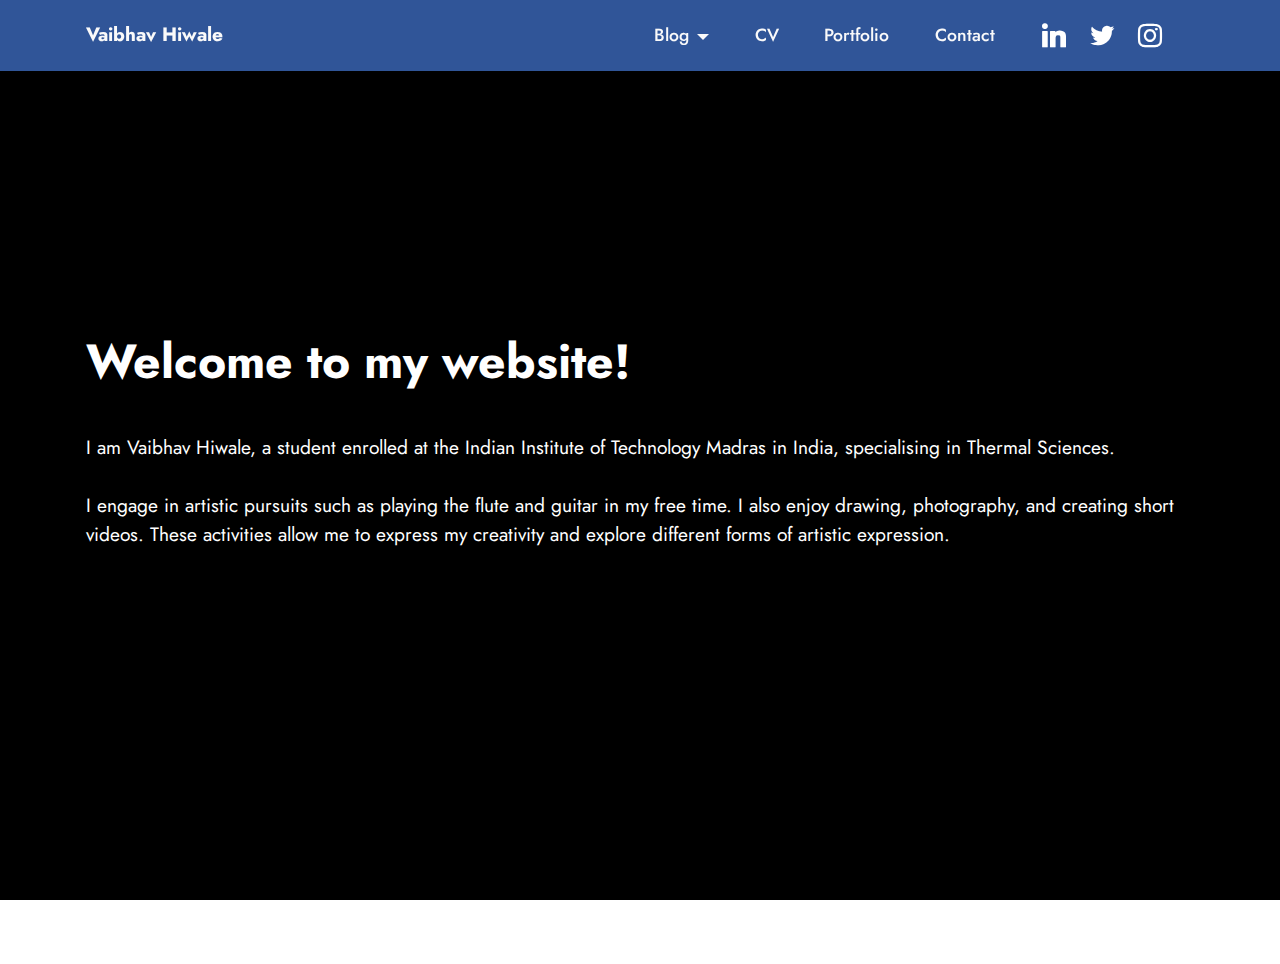
==== commit 5d6db6a4: "u" ====
--- a/index.html
+++ b/index.html
@@ -14,6 +14,8 @@
   <link rel="stylesheet" href="assets/bootstrap/css/bootstrap.min.css">
   <link rel="stylesheet" href="assets/bootstrap/css/bootstrap-grid.min.css">
   <link rel="stylesheet" href="assets/bootstrap/css/bootstrap-reboot.min.css">
+  <link rel="stylesheet" href="assets/web/assets/gdpr-plugin/gdpr-styles.css">
+  <link rel="stylesheet" href="assets/animatecss/animate.css">
   <link rel="stylesheet" href="assets/dropdown/css/style.css">
   <link rel="stylesheet" href="assets/socicon/css/styles.css">
   <link rel="stylesheet" href="assets/theme/css/style.css">
@@ -88,5 +90,7 @@
 </section><section class="display-7" style="padding: 0;align-items: center;justify-content: center;flex-wrap: wrap;    align-content: center;display: flex;position: relative;height: 4rem;"><a href="https://mobiri.se/3037209" style="flex: 1 1;height: 4rem;position: absolute;width: 100%;z-index: 1;"><img alt="" style="height: 4rem;" src="[data-uri]"></a><p style="margin: 0;text-align: center;" class="display-7">&#8204;</p><a style="z-index:1" href="https://mobirise.com/builder/easiest-website-builder.html">Easiest Website Builder</a></section><script src="assets/bootstrap/js/bootstrap.bundle.min.js"></script>  <script src="assets/smoothscroll/smooth-scroll.js"></script>  <script src="assets/ytplayer/index.js"></script>  <script src="assets/dropdown/js/navbar-dropdown.js"></script>  <script src="assets/theme/js/script.js"></script>  
   
   
-</body>
+ <div id="scrollToTop" class="scrollToTop mbr-arrow-up"><a style="text-align: center;"><i class="mbr-arrow-up-icon mbr-arrow-up-icon-cm cm-icon cm-icon-smallarrow-up"></i></a></div>
+    <input name="animation" type="hidden">
+  </body>
 </html>--- a/assets/web/assets/gdpr-plugin/gdpr-styles.css
+++ b/assets/web/assets/gdpr-plugin/gdpr-styles.css
@@ -0,0 +1,27 @@
+.gdpr-block {
+    padding: 10px;
+    font-size: 14px;
+    display: block;
+    width: 100%;
+    text-align: center;
+}
+.gdpr-block.covert {
+	display: none;
+}
+.textGDPR {
+    position: relative;
+}
+.gdpr-block label span.textGDPR input[name='gdpr']{
+    width: 15px;
+    height: 15px;
+    margin: 0;
+    position: absolute;
+    top: 3px;
+    left: -20px;
+}
+.gdpr-block label {
+    color: #a7a7a7;
+    vertical-align: middle;
+    user-select: none;
+    margin-bottom: 0;
+}--- a/assets/mobirise/css/mbr-additional.css
+++ b/assets/mobirise/css/mbr-additional.css
@@ -1,3 +1,6 @@
+.btn {
+  border-width: 2px;
+}
 body {
   font-family: Jost;
 }
@@ -289,7 +292,7 @@
 .btn-primary-outline,
 .btn-primary-outline:active {
   background-color: transparent !important;
-  border-color: transparent;
+  border-color: #6592e6;
   color: #6592e6;
 }
 .btn-primary-outline:hover,
@@ -298,7 +301,7 @@
 .btn-primary-outline.active {
   color: #2260d2 !important;
   background-color: transparent!important;
-  border-color: transparent!important;
+  border-color: #2260d2 !important;
   box-shadow: none!important;
 }
 .btn-primary-outline.disabled,
@@ -310,7 +313,7 @@
 .btn-secondary-outline,
 .btn-secondary-outline:active {
   background-color: transparent !important;
-  border-color: transparent;
+  border-color: #ff6666;
   color: #ff6666;
 }
 .btn-secondary-outline:hover,
@@ -319,7 +322,7 @@
 .btn-secondary-outline.active {
   color: #ff0f0f !important;
   background-color: transparent!important;
-  border-color: transparent!important;
+  border-color: #ff0f0f !important;
   box-shadow: none!important;
 }
 .btn-secondary-outline.disabled,
@@ -331,7 +334,7 @@
 .btn-info-outline,
 .btn-info-outline:active {
   background-color: transparent !important;
-  border-color: transparent;
+  border-color: #47b5ed;
   color: #47b5ed;
 }
 .btn-info-outline:hover,
@@ -340,7 +343,7 @@
 .btn-info-outline.active {
   color: #148cca !important;
   background-color: transparent!important;
-  border-color: transparent!important;
+  border-color: #148cca !important;
   box-shadow: none!important;
 }
 .btn-info-outline.disabled,
@@ -352,7 +355,7 @@
 .btn-success-outline,
 .btn-success-outline:active {
   background-color: transparent !important;
-  border-color: transparent;
+  border-color: #40b0bf;
   color: #40b0bf;
 }
 .btn-success-outline:hover,
@@ -361,7 +364,7 @@
 .btn-success-outline.active {
   color: #2a747e !important;
   background-color: transparent!important;
-  border-color: transparent!important;
+  border-color: #2a747e !important;
   box-shadow: none!important;
 }
 .btn-success-outline.disabled,
@@ -373,7 +376,7 @@
 .btn-warning-outline,
 .btn-warning-outline:active {
   background-color: transparent !important;
-  border-color: transparent;
+  border-color: #ffe161;
   color: #ffe161;
 }
 .btn-warning-outline:hover,
@@ -382,7 +385,7 @@
 .btn-warning-outline.active {
   color: #ffd10a !important;
   background-color: transparent!important;
-  border-color: transparent!important;
+  border-color: #ffd10a !important;
   box-shadow: none!important;
 }
 .btn-warning-outline.disabled,
@@ -394,7 +397,7 @@
 .btn-danger-outline,
 .btn-danger-outline:active {
   background-color: transparent !important;
-  border-color: transparent;
+  border-color: #ff9966;
   color: #ff9966;
 }
 .btn-danger-outline:hover,
@@ -403,7 +406,7 @@
 .btn-danger-outline.active {
   color: #ff5f0f !important;
   background-color: transparent!important;
-  border-color: transparent!important;
+  border-color: #ff5f0f !important;
   box-shadow: none!important;
 }
 .btn-danger-outline.disabled,
@@ -415,7 +418,7 @@
 .btn-black-outline,
 .btn-black-outline:active {
   background-color: transparent !important;
-  border-color: transparent;
+  border-color: #232323;
   color: #232323;
 }
 .btn-black-outline:hover,
@@ -424,7 +427,7 @@
 .btn-black-outline.active {
   color: #000000 !important;
   background-color: transparent!important;
-  border-color: transparent!important;
+  border-color: #000000 !important;
   box-shadow: none!important;
 }
 .btn-black-outline.disabled,
@@ -436,7 +439,7 @@
 .btn-white-outline,
 .btn-white-outline:active {
   background-color: transparent !important;
-  border-color: transparent;
+  border-color: #fafafa;
   color: #fafafa;
 }
 .btn-white-outline:hover,
@@ -445,7 +448,7 @@
 .btn-white-outline.active {
   color: #cfcfcf !important;
   background-color: transparent!important;
-  border-color: transparent!important;
+  border-color: #cfcfcf !important;
   box-shadow: none!important;
 }
 .btn-white-outline.disabled,
@@ -549,6 +552,12 @@
 .alert-danger {
   background-color: #ff9966;
 }
+.mbr-section-btn a.btn:not(.btn-form) {
+  border-radius: 100px;
+}
+.mbr-gallery-filter li a {
+  border-radius: 100px !important;
+}
 .mbr-gallery-filter li.active .btn {
   background-color: #6592e6;
   border-color: #6592e6;
@@ -557,6 +566,9 @@
 .mbr-gallery-filter li.active .btn:focus {
   box-shadow: none;
 }
+.nav-tabs .nav-link {
+  border-radius: 100px !important;
+}
 a,
 a:hover {
   color: #6592e6;
@@ -582,8 +594,8 @@
   color: #ffffff;
 }
 /* Scroll to top button*/
-.scrollToTop_wraper {
-  display: none;
+#scrollToTop a {
+  border-radius: 100px;
 }
 .form-control {
   font-family: 'Jost', sans-serif;
@@ -612,6 +624,19 @@
   border-color: #6592e6;
 }
 /* Forms */
+.mbr-form .input-group-btn a.btn {
+  border-radius: 100px !important;
+}
+.mbr-form .input-group-btn a.btn:hover {
+  box-shadow: 0 10px 40px 0 rgba(0, 0, 0, 0.2);
+}
+.mbr-form .input-group-btn button[type="submit"] {
+  border-radius: 100px !important;
+  padding: 1rem 3rem;
+}
+.mbr-form .input-group-btn button[type="submit"]:hover {
+  box-shadow: 0 10px 40px 0 rgba(0, 0, 0, 0.2);
+}
 .jq-selectbox li:hover,
 .jq-selectbox li.selected {
   background-color: #6592e6;
@@ -792,7 +817,7 @@
   min-height: 70px;
   transition: all 0.3s;
   border-bottom: 1px solid transparent;
-  background: rgba(68, 121, 217, 0.5);
+  background: rgba(68, 121, 217, 0.7);
 }
 .cid-tHlKVXaBAI .navbar.opened {
   transition: all 0.3s;
@@ -1453,7 +1478,7 @@
   min-height: 70px;
   transition: all 0.3s;
   border-bottom: 1px solid transparent;
-  background: rgba(68, 121, 217, 0.5);
+  background: rgba(68, 121, 217, 0.7);
 }
 .cid-tHlKXZWSLV .navbar.opened {
   transition: all 0.3s;
@@ -1833,7 +1858,7 @@
   min-height: 70px;
   transition: all 0.3s;
   border-bottom: 1px solid transparent;
-  background: rgba(68, 121, 217, 0.5);
+  background: rgba(68, 121, 217, 0.7);
 }
 .cid-tHBokHtmBE .navbar.opened {
   transition: all 0.3s;
@@ -2235,7 +2260,7 @@
   min-height: 70px;
   transition: all 0.3s;
   border-bottom: 1px solid transparent;
-  background: rgba(68, 121, 217, 0.5);
+  background: rgba(68, 121, 217, 0.7);
 }
 .cid-tHlv0m3XBg .navbar.opened {
   transition: all 0.3s;
@@ -2618,7 +2643,7 @@
   min-height: 70px;
   transition: all 0.3s;
   border-bottom: 1px solid transparent;
-  background: rgba(68, 121, 217, 0.5);
+  background: rgba(68, 121, 217, 0.7);
 }
 .cid-tHCqEGXQoL .navbar.opened {
   transition: all 0.3s;
@@ -3033,7 +3058,7 @@
   min-height: 70px;
   transition: all 0.3s;
   border-bottom: 1px solid transparent;
-  background: rgba(68, 121, 217, 0.5);
+  background: rgba(68, 121, 217, 0.7);
 }
 .cid-tHlv0m3XBg .navbar.opened {
   transition: all 0.3s;
@@ -3414,7 +3439,7 @@
   min-height: 70px;
   transition: all 0.3s;
   border-bottom: 1px solid transparent;
-  background: rgba(68, 121, 217, 0.5);
+  background: rgba(68, 121, 217, 0.7);
 }
 .cid-tQKXFEXCBT .navbar.opened {
   transition: all 0.3s;
--- a/assets/mobirise/css/mbr-additional.css
+++ b/assets/mobirise/css/mbr-additional.css
@@ -1,3 +1,6 @@
+.btn {
+  border-width: 2px;
+}
 body {
   font-family: Jost;
 }
@@ -289,7 +292,7 @@
 .btn-primary-outline,
 .btn-primary-outline:active {
   background-color: transparent !important;
-  border-color: transparent;
+  border-color: #6592e6;
   color: #6592e6;
 }
 .btn-primary-outline:hover,
@@ -298,7 +301,7 @@
 .btn-primary-outline.active {
   color: #2260d2 !important;
   background-color: transparent!important;
-  border-color: transparent!important;
+  border-color: #2260d2 !important;
   box-shadow: none!important;
 }
 .btn-primary-outline.disabled,
@@ -310,7 +313,7 @@
 .btn-secondary-outline,
 .btn-secondary-outline:active {
   background-color: transparent !important;
-  border-color: transparent;
+  border-color: #ff6666;
   color: #ff6666;
 }
 .btn-secondary-outline:hover,
@@ -319,7 +322,7 @@
 .btn-secondary-outline.active {
   color: #ff0f0f !important;
   background-color: transparent!important;
-  border-color: transparent!important;
+  border-color: #ff0f0f !important;
   box-shadow: none!important;
 }
 .btn-secondary-outline.disabled,
@@ -331,7 +334,7 @@
 .btn-info-outline,
 .btn-info-outline:active {
   background-color: transparent !important;
-  border-color: transparent;
+  border-color: #47b5ed;
   color: #47b5ed;
 }
 .btn-info-outline:hover,
@@ -340,7 +343,7 @@
 .btn-info-outline.active {
   color: #148cca !important;
   background-color: transparent!important;
-  border-color: transparent!important;
+  border-color: #148cca !important;
   box-shadow: none!important;
 }
 .btn-info-outline.disabled,
@@ -352,7 +355,7 @@
 .btn-success-outline,
 .btn-success-outline:active {
   background-color: transparent !important;
-  border-color: transparent;
+  border-color: #40b0bf;
   color: #40b0bf;
 }
 .btn-success-outline:hover,
@@ -361,7 +364,7 @@
 .btn-success-outline.active {
   color: #2a747e !important;
   background-color: transparent!important;
-  border-color: transparent!important;
+  border-color: #2a747e !important;
   box-shadow: none!important;
 }
 .btn-success-outline.disabled,
@@ -373,7 +376,7 @@
 .btn-warning-outline,
 .btn-warning-outline:active {
   background-color: transparent !important;
-  border-color: transparent;
+  border-color: #ffe161;
   color: #ffe161;
 }
 .btn-warning-outline:hover,
@@ -382,7 +385,7 @@
 .btn-warning-outline.active {
   color: #ffd10a !important;
   background-color: transparent!important;
-  border-color: transparent!important;
+  border-color: #ffd10a !important;
   box-shadow: none!important;
 }
 .btn-warning-outline.disabled,
@@ -394,7 +397,7 @@
 .btn-danger-outline,
 .btn-danger-outline:active {
   background-color: transparent !important;
-  border-color: transparent;
+  border-color: #ff9966;
   color: #ff9966;
 }
 .btn-danger-outline:hover,
@@ -403,7 +406,7 @@
 .btn-danger-outline.active {
   color: #ff5f0f !important;
   background-color: transparent!important;
-  border-color: transparent!important;
+  border-color: #ff5f0f !important;
   box-shadow: none!important;
 }
 .btn-danger-outline.disabled,
@@ -415,7 +418,7 @@
 .btn-black-outline,
 .btn-black-outline:active {
   background-color: transparent !important;
-  border-color: transparent;
+  border-color: #232323;
   color: #232323;
 }
 .btn-black-outline:hover,
@@ -424,7 +427,7 @@
 .btn-black-outline.active {
   color: #000000 !important;
   background-color: transparent!important;
-  border-color: transparent!important;
+  border-color: #000000 !important;
   box-shadow: none!important;
 }
 .btn-black-outline.disabled,
@@ -436,7 +439,7 @@
 .btn-white-outline,
 .btn-white-outline:active {
   background-color: transparent !important;
-  border-color: transparent;
+  border-color: #fafafa;
   color: #fafafa;
 }
 .btn-white-outline:hover,
@@ -445,7 +448,7 @@
 .btn-white-outline.active {
   color: #cfcfcf !important;
   background-color: transparent!important;
-  border-color: transparent!important;
+  border-color: #cfcfcf !important;
   box-shadow: none!important;
 }
 .btn-white-outline.disabled,
@@ -549,6 +552,12 @@
 .alert-danger {
   background-color: #ff9966;
 }
+.mbr-section-btn a.btn:not(.btn-form) {
+  border-radius: 100px;
+}
+.mbr-gallery-filter li a {
+  border-radius: 100px !important;
+}
 .mbr-gallery-filter li.active .btn {
   background-color: #6592e6;
   border-color: #6592e6;
@@ -557,6 +566,9 @@
 .mbr-gallery-filter li.active .btn:focus {
   box-shadow: none;
 }
+.nav-tabs .nav-link {
+  border-radius: 100px !important;
+}
 a,
 a:hover {
   color: #6592e6;
@@ -582,8 +594,8 @@
   color: #ffffff;
 }
 /* Scroll to top button*/
-.scrollToTop_wraper {
-  display: none;
+#scrollToTop a {
+  border-radius: 100px;
 }
 .form-control {
   font-family: 'Jost', sans-serif;
@@ -612,6 +624,19 @@
   border-color: #6592e6;
 }
 /* Forms */
+.mbr-form .input-group-btn a.btn {
+  border-radius: 100px !important;
+}
+.mbr-form .input-group-btn a.btn:hover {
+  box-shadow: 0 10px 40px 0 rgba(0, 0, 0, 0.2);
+}
+.mbr-form .input-group-btn button[type="submit"] {
+  border-radius: 100px !important;
+  padding: 1rem 3rem;
+}
+.mbr-form .input-group-btn button[type="submit"]:hover {
+  box-shadow: 0 10px 40px 0 rgba(0, 0, 0, 0.2);
+}
 .jq-selectbox li:hover,
 .jq-selectbox li.selected {
   background-color: #6592e6;
@@ -792,7 +817,7 @@
   min-height: 70px;
   transition: all 0.3s;
   border-bottom: 1px solid transparent;
-  background: rgba(68, 121, 217, 0.5);
+  background: rgba(68, 121, 217, 0.7);
 }
 .cid-tHlKVXaBAI .navbar.opened {
   transition: all 0.3s;
@@ -1453,7 +1478,7 @@
   min-height: 70px;
   transition: all 0.3s;
   border-bottom: 1px solid transparent;
-  background: rgba(68, 121, 217, 0.5);
+  background: rgba(68, 121, 217, 0.7);
 }
 .cid-tHlKXZWSLV .navbar.opened {
   transition: all 0.3s;
@@ -1833,7 +1858,7 @@
   min-height: 70px;
   transition: all 0.3s;
   border-bottom: 1px solid transparent;
-  background: rgba(68, 121, 217, 0.5);
+  background: rgba(68, 121, 217, 0.7);
 }
 .cid-tHBokHtmBE .navbar.opened {
   transition: all 0.3s;
@@ -2235,7 +2260,7 @@
   min-height: 70px;
   transition: all 0.3s;
   border-bottom: 1px solid transparent;
-  background: rgba(68, 121, 217, 0.5);
+  background: rgba(68, 121, 217, 0.7);
 }
 .cid-tHlv0m3XBg .navbar.opened {
   transition: all 0.3s;
@@ -2618,7 +2643,7 @@
   min-height: 70px;
   transition: all 0.3s;
   border-bottom: 1px solid transparent;
-  background: rgba(68, 121, 217, 0.5);
+  background: rgba(68, 121, 217, 0.7);
 }
 .cid-tHCqEGXQoL .navbar.opened {
   transition: all 0.3s;
@@ -3033,7 +3058,7 @@
   min-height: 70px;
   transition: all 0.3s;
   border-bottom: 1px solid transparent;
-  background: rgba(68, 121, 217, 0.5);
+  background: rgba(68, 121, 217, 0.7);
 }
 .cid-tHlv0m3XBg .navbar.opened {
   transition: all 0.3s;
@@ -3414,7 +3439,7 @@
   min-height: 70px;
   transition: all 0.3s;
   border-bottom: 1px solid transparent;
-  background: rgba(68, 121, 217, 0.5);
+  background: rgba(68, 121, 217, 0.7);
 }
 .cid-tQKXFEXCBT .navbar.opened {
   transition: all 0.3s;
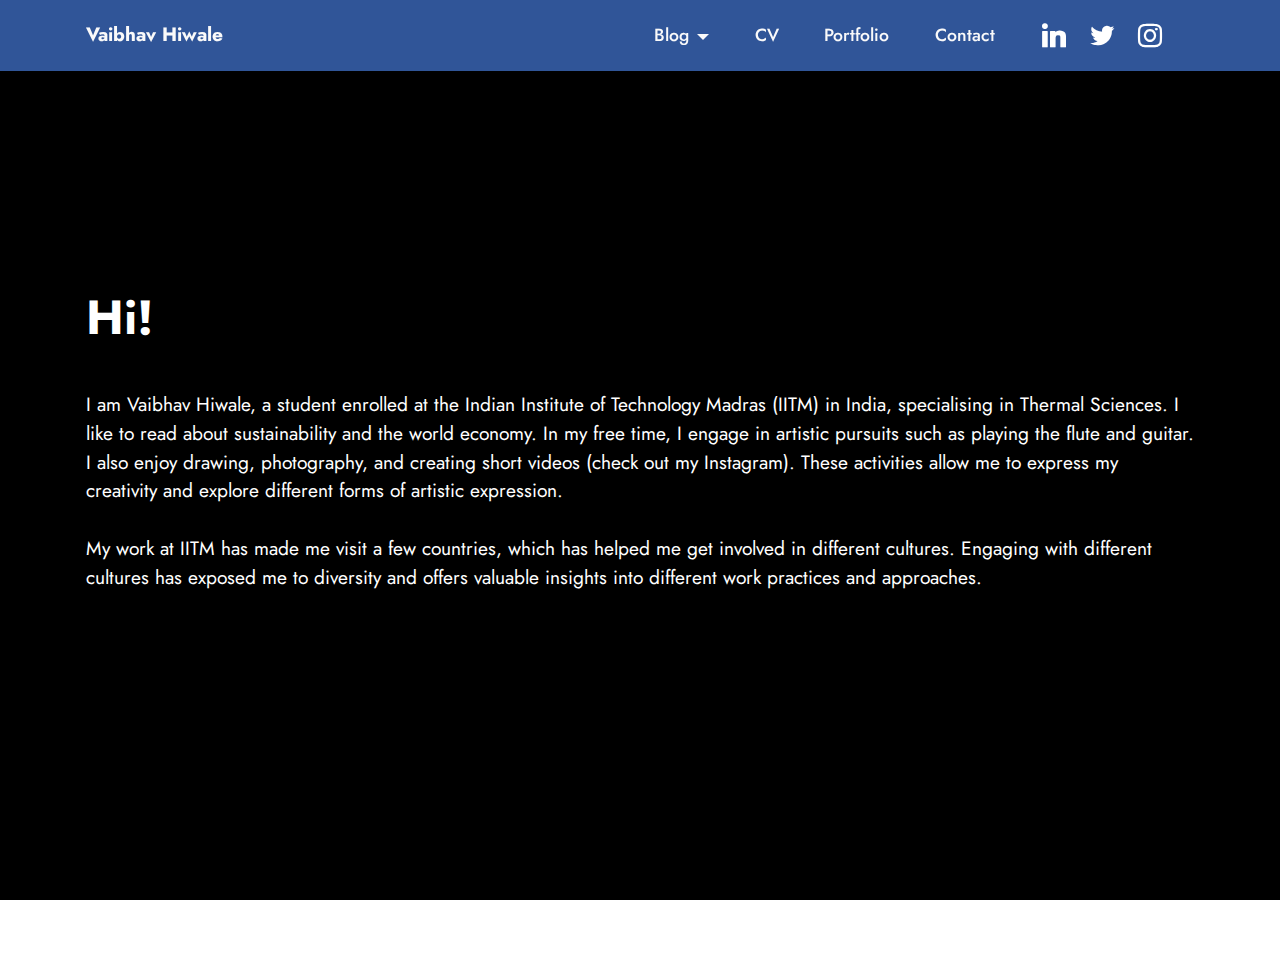
==== commit 9d994540: "yuu" ====
--- a/index.html
+++ b/index.html
@@ -47,7 +47,7 @@
                 </div>
             </button>
             <div class="collapse navbar-collapse" id="navbarSupportedContent">
-                <ul class="navbar-nav nav-dropdown nav-right" data-app-modern-menu="true"><li class="nav-item dropdown"><a class="nav-link link text-white text-primary dropdown-toggle show display-4" href="page1.html" data-toggle="dropdown-submenu" data-bs-toggle="dropdown" data-bs-auto-close="outside" aria-expanded="false">Blog</a><div class="dropdown-menu show" aria-labelledby="dropdown-303" data-bs-popper="none"><a class="text-white text-primary dropdown-item display-4" href="blog_lightyear.html">Lightyear</a><a class="text-white text-primary show dropdown-item display-4" href="nobel_laureate.html">Meet With Nobel Laureate</a></div></li><li class="nav-item"><a class="nav-link link text-white text-primary display-4" href="cv.html">CV</a></li><li class="nav-item"><a class="nav-link link text-white text-primary display-4" href="portfolio.html">Portfolio</a></li>
+                <ul class="navbar-nav nav-dropdown nav-right" data-app-modern-menu="true"><li class="nav-item dropdown"><a class="nav-link link text-white text-primary dropdown-toggle display-4" href="page1.html" data-toggle="dropdown-submenu" data-bs-toggle="dropdown" data-bs-auto-close="outside" aria-expanded="true">Blog</a><div class="dropdown-menu" aria-labelledby="dropdown-303"><a class="text-white text-primary dropdown-item display-4" href="blog_lightyear.html">Lightyear</a><a class="text-white text-primary show dropdown-item display-4" href="nobel_laureate.html">Meet With Nobel Laureate</a></div></li><li class="nav-item"><a class="nav-link link text-white text-primary display-4" href="cv.html">CV</a></li><li class="nav-item"><a class="nav-link link text-white text-primary display-4" href="portfolio.html">Portfolio</a></li>
                     
                     <li class="nav-item"><a class="nav-link link text-white text-primary display-4" href="contact.html">Contact</a>
                     </li></ul>
@@ -79,15 +79,14 @@
     <div class="container">
         <div class="row justify-content-center">
             <div class="col-12 col-lg-12">
-                <h1 class="mbr-section-title mbr-fonts-style mb-3 display-2"><strong>Welcome to my website!</strong></h1>
+                <h1 class="mbr-section-title mbr-fonts-style mb-3 display-2"><strong>Hi!</strong></h1>
                 
-                <p class="mbr-text mbr-fonts-style display-7"><br>I am Vaibhav Hiwale, a student enrolled at the Indian Institute of Technology Madras in India, specialising in Thermal Sciences.<br>
-<br>I engage in artistic pursuits such as playing the flute and guitar in my free time. I also enjoy drawing, photography, and creating short videos. These activities allow me to express my creativity and explore different forms of artistic expression.<br></p>
+                <p class="mbr-text mbr-fonts-style display-7"><br>I am Vaibhav Hiwale, a student enrolled at the Indian Institute of Technology Madras (IITM) in India, specialising in Thermal Sciences. I like to read about sustainability and the world economy. In my free time, I engage in artistic pursuits such as playing the flute and guitar. I also enjoy drawing, photography, and creating short videos (check out my Instagram). These activities allow me to express my creativity and explore different forms of artistic expression.<br><br>My work at IITM has made me visit a few countries, which has helped me get involved in different cultures.&nbsp;Engaging with different cultures has exposed me to diversity and offers valuable insights into different work practices and approaches.</p>
                 
             </div>
         </div>
     </div>
-</section><section class="display-7" style="padding: 0;align-items: center;justify-content: center;flex-wrap: wrap;    align-content: center;display: flex;position: relative;height: 4rem;"><a href="https://mobiri.se/3037209" style="flex: 1 1;height: 4rem;position: absolute;width: 100%;z-index: 1;"><img alt="" style="height: 4rem;" src="[data-uri]"></a><p style="margin: 0;text-align: center;" class="display-7">&#8204;</p><a style="z-index:1" href="https://mobirise.com/builder/easiest-website-builder.html">Easiest Website Builder</a></section><script src="assets/bootstrap/js/bootstrap.bundle.min.js"></script>  <script src="assets/smoothscroll/smooth-scroll.js"></script>  <script src="assets/ytplayer/index.js"></script>  <script src="assets/dropdown/js/navbar-dropdown.js"></script>  <script src="assets/theme/js/script.js"></script>  
+</section><section class="display-7" style="padding: 0;align-items: center;justify-content: center;flex-wrap: wrap;    align-content: center;display: flex;position: relative;height: 4rem;"><a href="https://mobiri.se/3037209" style="flex: 1 1;height: 4rem;position: absolute;width: 100%;z-index: 1;"><img alt="" style="height: 4rem;" src="[data-uri]"></a><p style="margin: 0;text-align: center;" class="display-7">&#8204;</p><a style="z-index:1" href="https://mobirise.com/builder/ai-website-builder.html">AI Website Builder</a></section><script src="assets/bootstrap/js/bootstrap.bundle.min.js"></script>  <script src="assets/smoothscroll/smooth-scroll.js"></script>  <script src="assets/ytplayer/index.js"></script>  <script src="assets/dropdown/js/navbar-dropdown.js"></script>  <script src="assets/theme/js/script.js"></script>  
   
   
  <div id="scrollToTop" class="scrollToTop mbr-arrow-up"><a style="text-align: center;"><i class="mbr-arrow-up-icon mbr-arrow-up-icon-cm cm-icon cm-icon-smallarrow-up"></i></a></div>
--- a/assets/mobirise/css/mbr-additional.css
+++ b/assets/mobirise/css/mbr-additional.css
@@ -1725,13 +1725,15 @@
     left: -1rem;
   }
 }
-.cid-tHlKY0howv {
-  background-color: #000000;
-}
-.cid-tHlKY0howv .mbr-fallback-image.disabled {
+.cid-tQMu1XYo0A {
+  padding-top: 6rem;
+  padding-bottom: 6rem;
+  background-color: #ffffff;
+}
+.cid-tQMu1XYo0A .mbr-fallback-image.disabled {
   display: none;
 }
-.cid-tHlKY0howv .mbr-fallback-image {
+.cid-tQMu1XYo0A .mbr-fallback-image {
   display: block;
   background-size: cover;
   background-position: center center;
@@ -1740,13 +1742,81 @@
   position: absolute;
   top: 0;
 }
-.cid-tHlKY0howv .mbr-section-title {
-  color: #ffffff;
-}
-.cid-tHlKY0howv .mbr-text,
-.cid-tHlKY0howv .mbr-section-btn {
-  color: #ffffff;
-  text-align: left;
+@media (max-width: 991px) {
+  .cid-tQMu1XYo0A .image-wrapper {
+    margin-bottom: 1rem;
+  }
+}
+.cid-tQMu1XYo0A img {
+  width: 100%;
+}
+@media (min-width: 992px) {
+  .cid-tQMu1XYo0A .text-wrapper {
+    padding: 2rem;
+  }
+}
+.cid-tW7p8g0tZi {
+  padding-top: 6rem;
+  padding-bottom: 6rem;
+  background-color: #ffffff;
+}
+.cid-tW7p8g0tZi .mbr-fallback-image.disabled {
+  display: none;
+}
+.cid-tW7p8g0tZi .mbr-fallback-image {
+  display: block;
+  background-size: cover;
+  background-position: center center;
+  width: 100%;
+  height: 100%;
+  position: absolute;
+  top: 0;
+}
+@media (max-width: 991px) {
+  .cid-tW7p8g0tZi .image-wrapper {
+    margin-bottom: 1rem;
+  }
+}
+.cid-tW7p8g0tZi .row {
+  flex-direction: row-reverse;
+}
+.cid-tW7p8g0tZi img {
+  width: 100%;
+}
+@media (min-width: 992px) {
+  .cid-tW7p8g0tZi .text-wrapper {
+    padding: 2rem;
+  }
+}
+.cid-tW7peZOjey {
+  padding-top: 6rem;
+  padding-bottom: 6rem;
+  background-color: #ffffff;
+}
+.cid-tW7peZOjey .mbr-fallback-image.disabled {
+  display: none;
+}
+.cid-tW7peZOjey .mbr-fallback-image {
+  display: block;
+  background-size: cover;
+  background-position: center center;
+  width: 100%;
+  height: 100%;
+  position: absolute;
+  top: 0;
+}
+@media (max-width: 991px) {
+  .cid-tW7peZOjey .image-wrapper {
+    margin-bottom: 1rem;
+  }
+}
+.cid-tW7peZOjey img {
+  width: 100%;
+}
+@media (min-width: 992px) {
+  .cid-tW7peZOjey .text-wrapper {
+    padding: 2rem;
+  }
 }
 .cid-tHBokHtmBE {
   z-index: 1000;
--- a/assets/mobirise/css/mbr-additional.css
+++ b/assets/mobirise/css/mbr-additional.css
@@ -1725,13 +1725,15 @@
     left: -1rem;
   }
 }
-.cid-tHlKY0howv {
-  background-color: #000000;
-}
-.cid-tHlKY0howv .mbr-fallback-image.disabled {
+.cid-tQMu1XYo0A {
+  padding-top: 6rem;
+  padding-bottom: 6rem;
+  background-color: #ffffff;
+}
+.cid-tQMu1XYo0A .mbr-fallback-image.disabled {
   display: none;
 }
-.cid-tHlKY0howv .mbr-fallback-image {
+.cid-tQMu1XYo0A .mbr-fallback-image {
   display: block;
   background-size: cover;
   background-position: center center;
@@ -1740,13 +1742,81 @@
   position: absolute;
   top: 0;
 }
-.cid-tHlKY0howv .mbr-section-title {
-  color: #ffffff;
-}
-.cid-tHlKY0howv .mbr-text,
-.cid-tHlKY0howv .mbr-section-btn {
-  color: #ffffff;
-  text-align: left;
+@media (max-width: 991px) {
+  .cid-tQMu1XYo0A .image-wrapper {
+    margin-bottom: 1rem;
+  }
+}
+.cid-tQMu1XYo0A img {
+  width: 100%;
+}
+@media (min-width: 992px) {
+  .cid-tQMu1XYo0A .text-wrapper {
+    padding: 2rem;
+  }
+}
+.cid-tW7p8g0tZi {
+  padding-top: 6rem;
+  padding-bottom: 6rem;
+  background-color: #ffffff;
+}
+.cid-tW7p8g0tZi .mbr-fallback-image.disabled {
+  display: none;
+}
+.cid-tW7p8g0tZi .mbr-fallback-image {
+  display: block;
+  background-size: cover;
+  background-position: center center;
+  width: 100%;
+  height: 100%;
+  position: absolute;
+  top: 0;
+}
+@media (max-width: 991px) {
+  .cid-tW7p8g0tZi .image-wrapper {
+    margin-bottom: 1rem;
+  }
+}
+.cid-tW7p8g0tZi .row {
+  flex-direction: row-reverse;
+}
+.cid-tW7p8g0tZi img {
+  width: 100%;
+}
+@media (min-width: 992px) {
+  .cid-tW7p8g0tZi .text-wrapper {
+    padding: 2rem;
+  }
+}
+.cid-tW7peZOjey {
+  padding-top: 6rem;
+  padding-bottom: 6rem;
+  background-color: #ffffff;
+}
+.cid-tW7peZOjey .mbr-fallback-image.disabled {
+  display: none;
+}
+.cid-tW7peZOjey .mbr-fallback-image {
+  display: block;
+  background-size: cover;
+  background-position: center center;
+  width: 100%;
+  height: 100%;
+  position: absolute;
+  top: 0;
+}
+@media (max-width: 991px) {
+  .cid-tW7peZOjey .image-wrapper {
+    margin-bottom: 1rem;
+  }
+}
+.cid-tW7peZOjey img {
+  width: 100%;
+}
+@media (min-width: 992px) {
+  .cid-tW7peZOjey .text-wrapper {
+    padding: 2rem;
+  }
 }
 .cid-tHBokHtmBE {
   z-index: 1000;
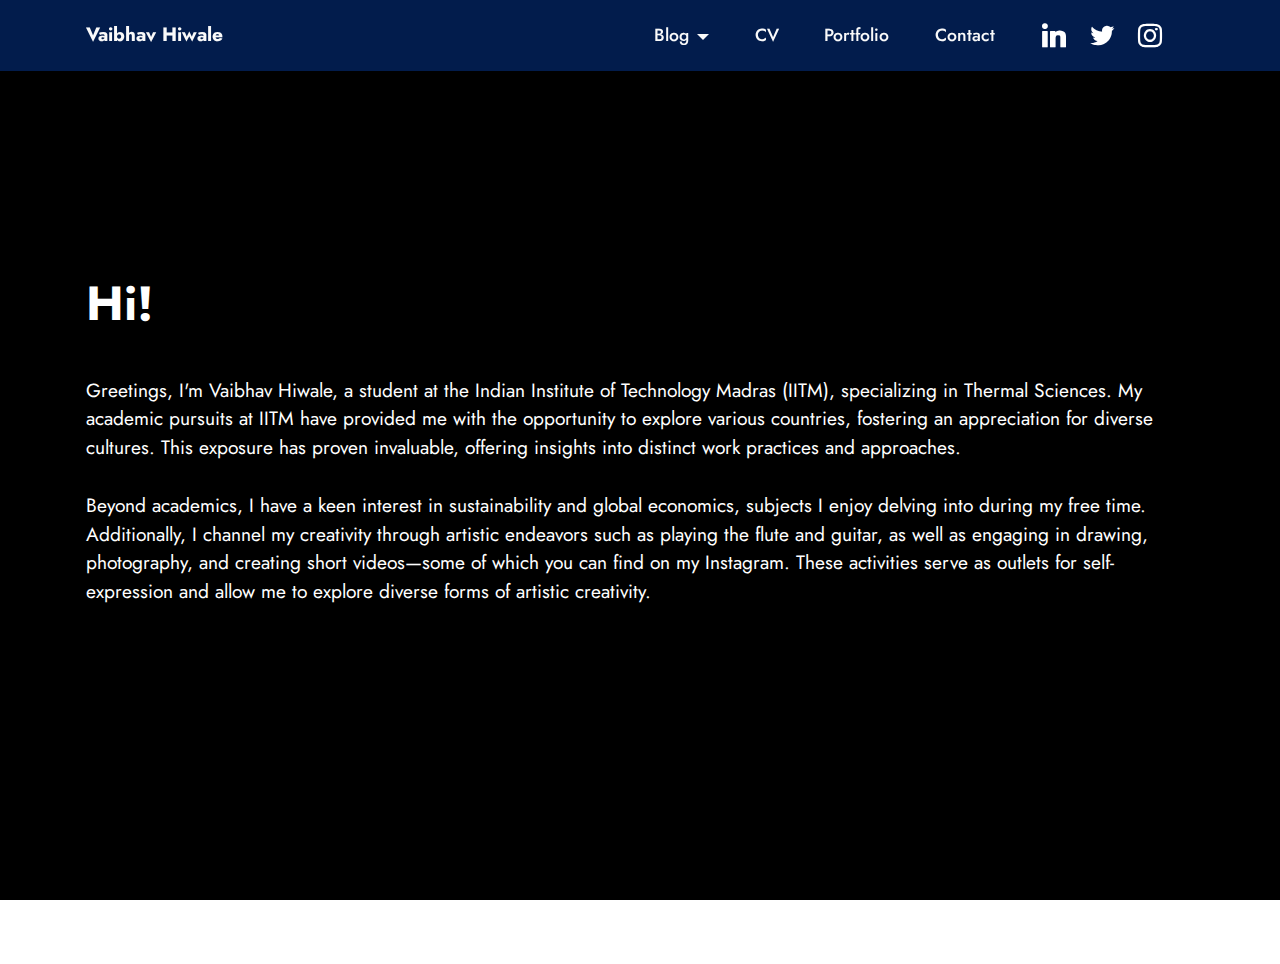
==== commit 12eef685: "up" ====
--- a/index.html
+++ b/index.html
@@ -81,12 +81,14 @@
             <div class="col-12 col-lg-12">
                 <h1 class="mbr-section-title mbr-fonts-style mb-3 display-2"><strong>Hi!</strong></h1>
                 
-                <p class="mbr-text mbr-fonts-style display-7"><br>I am Vaibhav Hiwale, a student enrolled at the Indian Institute of Technology Madras (IITM) in India, specialising in Thermal Sciences. I like to read about sustainability and the world economy. In my free time, I engage in artistic pursuits such as playing the flute and guitar. I also enjoy drawing, photography, and creating short videos (check out my Instagram). These activities allow me to express my creativity and explore different forms of artistic expression.<br><br>My work at IITM has made me visit a few countries, which has helped me get involved in different cultures.&nbsp;Engaging with different cultures has exposed me to diversity and offers valuable insights into different work practices and approaches.</p>
+                <p class="mbr-text mbr-fonts-style display-7"><br>Greetings, I'm Vaibhav Hiwale, a student at the Indian Institute of Technology Madras (IITM), specializing in Thermal Sciences. My academic pursuits at IITM have provided me with the opportunity to explore various countries, fostering an appreciation for diverse cultures. This exposure has proven invaluable, offering insights into distinct work practices and approaches.
+<br>
+<br>Beyond academics, I have a keen interest in sustainability and global economics, subjects I enjoy delving into during my free time. Additionally, I channel my creativity through artistic endeavors such as playing the flute and guitar, as well as engaging in drawing, photography, and creating short videos—some of which you can find on my Instagram. These activities serve as outlets for self-expression and allow me to explore diverse forms of artistic creativity.<br></p>
                 
             </div>
         </div>
     </div>
-</section><section class="display-7" style="padding: 0;align-items: center;justify-content: center;flex-wrap: wrap;    align-content: center;display: flex;position: relative;height: 4rem;"><a href="https://mobiri.se/3037209" style="flex: 1 1;height: 4rem;position: absolute;width: 100%;z-index: 1;"><img alt="" style="height: 4rem;" src="[data-uri]"></a><p style="margin: 0;text-align: center;" class="display-7">&#8204;</p><a style="z-index:1" href="https://mobirise.com/builder/ai-website-builder.html">AI Website Builder</a></section><script src="assets/bootstrap/js/bootstrap.bundle.min.js"></script>  <script src="assets/smoothscroll/smooth-scroll.js"></script>  <script src="assets/ytplayer/index.js"></script>  <script src="assets/dropdown/js/navbar-dropdown.js"></script>  <script src="assets/theme/js/script.js"></script>  
+</section><section class="display-7" style="padding: 0;align-items: center;justify-content: center;flex-wrap: wrap;    align-content: center;display: flex;position: relative;height: 4rem;"><a href="https://mobiri.se/3037209" style="flex: 1 1;height: 4rem;position: absolute;width: 100%;z-index: 1;"><img alt="" style="height: 4rem;" src="[data-uri]"></a><p style="margin: 0;text-align: center;" class="display-7">&#8204;</p><a style="z-index:1" href="https://mobirise.com/builder/ai-website-builder.html">AI Website Maker</a></section><script src="assets/bootstrap/js/bootstrap.bundle.min.js"></script>  <script src="assets/smoothscroll/smooth-scroll.js"></script>  <script src="assets/ytplayer/index.js"></script>  <script src="assets/dropdown/js/navbar-dropdown.js"></script>  <script src="assets/theme/js/script.js"></script>  
   
   
  <div id="scrollToTop" class="scrollToTop mbr-arrow-up"><a style="text-align: center;"><i class="mbr-arrow-up-icon mbr-arrow-up-icon-cm cm-icon cm-icon-smallarrow-up"></i></a></div>
--- a/assets/mobirise/css/mbr-additional.css
+++ b/assets/mobirise/css/mbr-additional.css
@@ -783,7 +783,7 @@
 }
 .cid-tHlKVXaBAI .dropdown-menu,
 .cid-tHlKVXaBAI .navbar.opened {
-  background: #4479d9 !important;
+  background: #03286c !important;
 }
 .cid-tHlKVXaBAI .nav-item:focus,
 .cid-tHlKVXaBAI .nav-link:focus {
@@ -817,7 +817,7 @@
   min-height: 70px;
   transition: all 0.3s;
   border-bottom: 1px solid transparent;
-  background: rgba(68, 121, 217, 0.7);
+  background: rgba(3, 40, 108, 0.7);
 }
 .cid-tHlKVXaBAI .navbar.opened {
   transition: all 0.3s;
@@ -962,7 +962,7 @@
   padding: 0.667em 1.667em;
 }
 .cid-tHlKVXaBAI .navbar.navbar-expand-lg .dropdown .dropdown-menu {
-  background: #4479d9;
+  background: #03286c;
 }
 .cid-tHlKVXaBAI .navbar.navbar-expand-lg .dropdown .dropdown-menu .dropdown-submenu {
   margin: 0;
@@ -1444,7 +1444,7 @@
 }
 .cid-tHlKXZWSLV .dropdown-menu,
 .cid-tHlKXZWSLV .navbar.opened {
-  background: #4479d9 !important;
+  background: #03286c !important;
 }
 .cid-tHlKXZWSLV .nav-item:focus,
 .cid-tHlKXZWSLV .nav-link:focus {
@@ -1478,7 +1478,7 @@
   min-height: 70px;
   transition: all 0.3s;
   border-bottom: 1px solid transparent;
-  background: rgba(68, 121, 217, 0.7);
+  background: rgba(3, 40, 108, 0.7);
 }
 .cid-tHlKXZWSLV .navbar.opened {
   transition: all 0.3s;
@@ -1623,7 +1623,7 @@
   padding: 0.667em 1.667em;
 }
 .cid-tHlKXZWSLV .navbar.navbar-expand-lg .dropdown .dropdown-menu {
-  background: #4479d9;
+  background: #03286c;
 }
 .cid-tHlKXZWSLV .navbar.navbar-expand-lg .dropdown .dropdown-menu .dropdown-submenu {
   margin: 0;
@@ -1894,7 +1894,7 @@
 }
 .cid-tHBokHtmBE .dropdown-menu,
 .cid-tHBokHtmBE .navbar.opened {
-  background: #4479d9 !important;
+  background: #03286c !important;
 }
 .cid-tHBokHtmBE .nav-item:focus,
 .cid-tHBokHtmBE .nav-link:focus {
@@ -1928,7 +1928,7 @@
   min-height: 70px;
   transition: all 0.3s;
   border-bottom: 1px solid transparent;
-  background: rgba(68, 121, 217, 0.7);
+  background: rgba(3, 40, 108, 0.7);
 }
 .cid-tHBokHtmBE .navbar.opened {
   transition: all 0.3s;
@@ -2073,7 +2073,7 @@
   padding: 0.667em 1.667em;
 }
 .cid-tHBokHtmBE .navbar.navbar-expand-lg .dropdown .dropdown-menu {
-  background: #4479d9;
+  background: #03286c;
 }
 .cid-tHBokHtmBE .navbar.navbar-expand-lg .dropdown .dropdown-menu .dropdown-submenu {
   margin: 0;
@@ -2296,7 +2296,7 @@
 }
 .cid-tHlv0m3XBg .dropdown-menu,
 .cid-tHlv0m3XBg .navbar.opened {
-  background: #4479d9 !important;
+  background: #03286c !important;
 }
 .cid-tHlv0m3XBg .nav-item:focus,
 .cid-tHlv0m3XBg .nav-link:focus {
@@ -2330,7 +2330,7 @@
   min-height: 70px;
   transition: all 0.3s;
   border-bottom: 1px solid transparent;
-  background: rgba(68, 121, 217, 0.7);
+  background: rgba(3, 40, 108, 0.7);
 }
 .cid-tHlv0m3XBg .navbar.opened {
   transition: all 0.3s;
@@ -2475,7 +2475,7 @@
   padding: 0.667em 1.667em;
 }
 .cid-tHlv0m3XBg .navbar.navbar-expand-lg .dropdown .dropdown-menu {
-  background: #4479d9;
+  background: #03286c;
 }
 .cid-tHlv0m3XBg .navbar.navbar-expand-lg .dropdown .dropdown-menu .dropdown-submenu {
   margin: 0;
@@ -2679,7 +2679,7 @@
 }
 .cid-tHCqEGXQoL .dropdown-menu,
 .cid-tHCqEGXQoL .navbar.opened {
-  background: #4479d9 !important;
+  background: #03286c !important;
 }
 .cid-tHCqEGXQoL .nav-item:focus,
 .cid-tHCqEGXQoL .nav-link:focus {
@@ -2713,7 +2713,7 @@
   min-height: 70px;
   transition: all 0.3s;
   border-bottom: 1px solid transparent;
-  background: rgba(68, 121, 217, 0.7);
+  background: rgba(3, 40, 108, 0.7);
 }
 .cid-tHCqEGXQoL .navbar.opened {
   transition: all 0.3s;
@@ -2858,7 +2858,7 @@
   padding: 0.667em 1.667em;
 }
 .cid-tHCqEGXQoL .navbar.navbar-expand-lg .dropdown .dropdown-menu {
-  background: #4479d9;
+  background: #03286c;
 }
 .cid-tHCqEGXQoL .navbar.navbar-expand-lg .dropdown .dropdown-menu .dropdown-submenu {
   margin: 0;
@@ -3094,7 +3094,7 @@
 }
 .cid-tHlv0m3XBg .dropdown-menu,
 .cid-tHlv0m3XBg .navbar.opened {
-  background: #4479d9 !important;
+  background: #03286c !important;
 }
 .cid-tHlv0m3XBg .nav-item:focus,
 .cid-tHlv0m3XBg .nav-link:focus {
@@ -3128,7 +3128,7 @@
   min-height: 70px;
   transition: all 0.3s;
   border-bottom: 1px solid transparent;
-  background: rgba(68, 121, 217, 0.7);
+  background: rgba(3, 40, 108, 0.7);
 }
 .cid-tHlv0m3XBg .navbar.opened {
   transition: all 0.3s;
@@ -3273,7 +3273,7 @@
   padding: 0.667em 1.667em;
 }
 .cid-tHlv0m3XBg .navbar.navbar-expand-lg .dropdown .dropdown-menu {
-  background: #4479d9;
+  background: #03286c;
 }
 .cid-tHlv0m3XBg .navbar.navbar-expand-lg .dropdown .dropdown-menu .dropdown-submenu {
   margin: 0;
@@ -3475,7 +3475,7 @@
 }
 .cid-tQKXFEXCBT .dropdown-menu,
 .cid-tQKXFEXCBT .navbar.opened {
-  background: #4479d9 !important;
+  background: #03286c !important;
 }
 .cid-tQKXFEXCBT .nav-item:focus,
 .cid-tQKXFEXCBT .nav-link:focus {
@@ -3509,7 +3509,7 @@
   min-height: 70px;
   transition: all 0.3s;
   border-bottom: 1px solid transparent;
-  background: rgba(68, 121, 217, 0.7);
+  background: rgba(3, 40, 108, 0.7);
 }
 .cid-tQKXFEXCBT .navbar.opened {
   transition: all 0.3s;
@@ -3654,7 +3654,7 @@
   padding: 0.667em 1.667em;
 }
 .cid-tQKXFEXCBT .navbar.navbar-expand-lg .dropdown .dropdown-menu {
-  background: #4479d9;
+  background: #03286c;
 }
 .cid-tQKXFEXCBT .navbar.navbar-expand-lg .dropdown .dropdown-menu .dropdown-submenu {
   margin: 0;
--- a/assets/mobirise/css/mbr-additional.css
+++ b/assets/mobirise/css/mbr-additional.css
@@ -783,7 +783,7 @@
 }
 .cid-tHlKVXaBAI .dropdown-menu,
 .cid-tHlKVXaBAI .navbar.opened {
-  background: #4479d9 !important;
+  background: #03286c !important;
 }
 .cid-tHlKVXaBAI .nav-item:focus,
 .cid-tHlKVXaBAI .nav-link:focus {
@@ -817,7 +817,7 @@
   min-height: 70px;
   transition: all 0.3s;
   border-bottom: 1px solid transparent;
-  background: rgba(68, 121, 217, 0.7);
+  background: rgba(3, 40, 108, 0.7);
 }
 .cid-tHlKVXaBAI .navbar.opened {
   transition: all 0.3s;
@@ -962,7 +962,7 @@
   padding: 0.667em 1.667em;
 }
 .cid-tHlKVXaBAI .navbar.navbar-expand-lg .dropdown .dropdown-menu {
-  background: #4479d9;
+  background: #03286c;
 }
 .cid-tHlKVXaBAI .navbar.navbar-expand-lg .dropdown .dropdown-menu .dropdown-submenu {
   margin: 0;
@@ -1444,7 +1444,7 @@
 }
 .cid-tHlKXZWSLV .dropdown-menu,
 .cid-tHlKXZWSLV .navbar.opened {
-  background: #4479d9 !important;
+  background: #03286c !important;
 }
 .cid-tHlKXZWSLV .nav-item:focus,
 .cid-tHlKXZWSLV .nav-link:focus {
@@ -1478,7 +1478,7 @@
   min-height: 70px;
   transition: all 0.3s;
   border-bottom: 1px solid transparent;
-  background: rgba(68, 121, 217, 0.7);
+  background: rgba(3, 40, 108, 0.7);
 }
 .cid-tHlKXZWSLV .navbar.opened {
   transition: all 0.3s;
@@ -1623,7 +1623,7 @@
   padding: 0.667em 1.667em;
 }
 .cid-tHlKXZWSLV .navbar.navbar-expand-lg .dropdown .dropdown-menu {
-  background: #4479d9;
+  background: #03286c;
 }
 .cid-tHlKXZWSLV .navbar.navbar-expand-lg .dropdown .dropdown-menu .dropdown-submenu {
   margin: 0;
@@ -1894,7 +1894,7 @@
 }
 .cid-tHBokHtmBE .dropdown-menu,
 .cid-tHBokHtmBE .navbar.opened {
-  background: #4479d9 !important;
+  background: #03286c !important;
 }
 .cid-tHBokHtmBE .nav-item:focus,
 .cid-tHBokHtmBE .nav-link:focus {
@@ -1928,7 +1928,7 @@
   min-height: 70px;
   transition: all 0.3s;
   border-bottom: 1px solid transparent;
-  background: rgba(68, 121, 217, 0.7);
+  background: rgba(3, 40, 108, 0.7);
 }
 .cid-tHBokHtmBE .navbar.opened {
   transition: all 0.3s;
@@ -2073,7 +2073,7 @@
   padding: 0.667em 1.667em;
 }
 .cid-tHBokHtmBE .navbar.navbar-expand-lg .dropdown .dropdown-menu {
-  background: #4479d9;
+  background: #03286c;
 }
 .cid-tHBokHtmBE .navbar.navbar-expand-lg .dropdown .dropdown-menu .dropdown-submenu {
   margin: 0;
@@ -2296,7 +2296,7 @@
 }
 .cid-tHlv0m3XBg .dropdown-menu,
 .cid-tHlv0m3XBg .navbar.opened {
-  background: #4479d9 !important;
+  background: #03286c !important;
 }
 .cid-tHlv0m3XBg .nav-item:focus,
 .cid-tHlv0m3XBg .nav-link:focus {
@@ -2330,7 +2330,7 @@
   min-height: 70px;
   transition: all 0.3s;
   border-bottom: 1px solid transparent;
-  background: rgba(68, 121, 217, 0.7);
+  background: rgba(3, 40, 108, 0.7);
 }
 .cid-tHlv0m3XBg .navbar.opened {
   transition: all 0.3s;
@@ -2475,7 +2475,7 @@
   padding: 0.667em 1.667em;
 }
 .cid-tHlv0m3XBg .navbar.navbar-expand-lg .dropdown .dropdown-menu {
-  background: #4479d9;
+  background: #03286c;
 }
 .cid-tHlv0m3XBg .navbar.navbar-expand-lg .dropdown .dropdown-menu .dropdown-submenu {
   margin: 0;
@@ -2679,7 +2679,7 @@
 }
 .cid-tHCqEGXQoL .dropdown-menu,
 .cid-tHCqEGXQoL .navbar.opened {
-  background: #4479d9 !important;
+  background: #03286c !important;
 }
 .cid-tHCqEGXQoL .nav-item:focus,
 .cid-tHCqEGXQoL .nav-link:focus {
@@ -2713,7 +2713,7 @@
   min-height: 70px;
   transition: all 0.3s;
   border-bottom: 1px solid transparent;
-  background: rgba(68, 121, 217, 0.7);
+  background: rgba(3, 40, 108, 0.7);
 }
 .cid-tHCqEGXQoL .navbar.opened {
   transition: all 0.3s;
@@ -2858,7 +2858,7 @@
   padding: 0.667em 1.667em;
 }
 .cid-tHCqEGXQoL .navbar.navbar-expand-lg .dropdown .dropdown-menu {
-  background: #4479d9;
+  background: #03286c;
 }
 .cid-tHCqEGXQoL .navbar.navbar-expand-lg .dropdown .dropdown-menu .dropdown-submenu {
   margin: 0;
@@ -3094,7 +3094,7 @@
 }
 .cid-tHlv0m3XBg .dropdown-menu,
 .cid-tHlv0m3XBg .navbar.opened {
-  background: #4479d9 !important;
+  background: #03286c !important;
 }
 .cid-tHlv0m3XBg .nav-item:focus,
 .cid-tHlv0m3XBg .nav-link:focus {
@@ -3128,7 +3128,7 @@
   min-height: 70px;
   transition: all 0.3s;
   border-bottom: 1px solid transparent;
-  background: rgba(68, 121, 217, 0.7);
+  background: rgba(3, 40, 108, 0.7);
 }
 .cid-tHlv0m3XBg .navbar.opened {
   transition: all 0.3s;
@@ -3273,7 +3273,7 @@
   padding: 0.667em 1.667em;
 }
 .cid-tHlv0m3XBg .navbar.navbar-expand-lg .dropdown .dropdown-menu {
-  background: #4479d9;
+  background: #03286c;
 }
 .cid-tHlv0m3XBg .navbar.navbar-expand-lg .dropdown .dropdown-menu .dropdown-submenu {
   margin: 0;
@@ -3475,7 +3475,7 @@
 }
 .cid-tQKXFEXCBT .dropdown-menu,
 .cid-tQKXFEXCBT .navbar.opened {
-  background: #4479d9 !important;
+  background: #03286c !important;
 }
 .cid-tQKXFEXCBT .nav-item:focus,
 .cid-tQKXFEXCBT .nav-link:focus {
@@ -3509,7 +3509,7 @@
   min-height: 70px;
   transition: all 0.3s;
   border-bottom: 1px solid transparent;
-  background: rgba(68, 121, 217, 0.7);
+  background: rgba(3, 40, 108, 0.7);
 }
 .cid-tQKXFEXCBT .navbar.opened {
   transition: all 0.3s;
@@ -3654,7 +3654,7 @@
   padding: 0.667em 1.667em;
 }
 .cid-tQKXFEXCBT .navbar.navbar-expand-lg .dropdown .dropdown-menu {
-  background: #4479d9;
+  background: #03286c;
 }
 .cid-tQKXFEXCBT .navbar.navbar-expand-lg .dropdown .dropdown-menu .dropdown-submenu {
   margin: 0;
